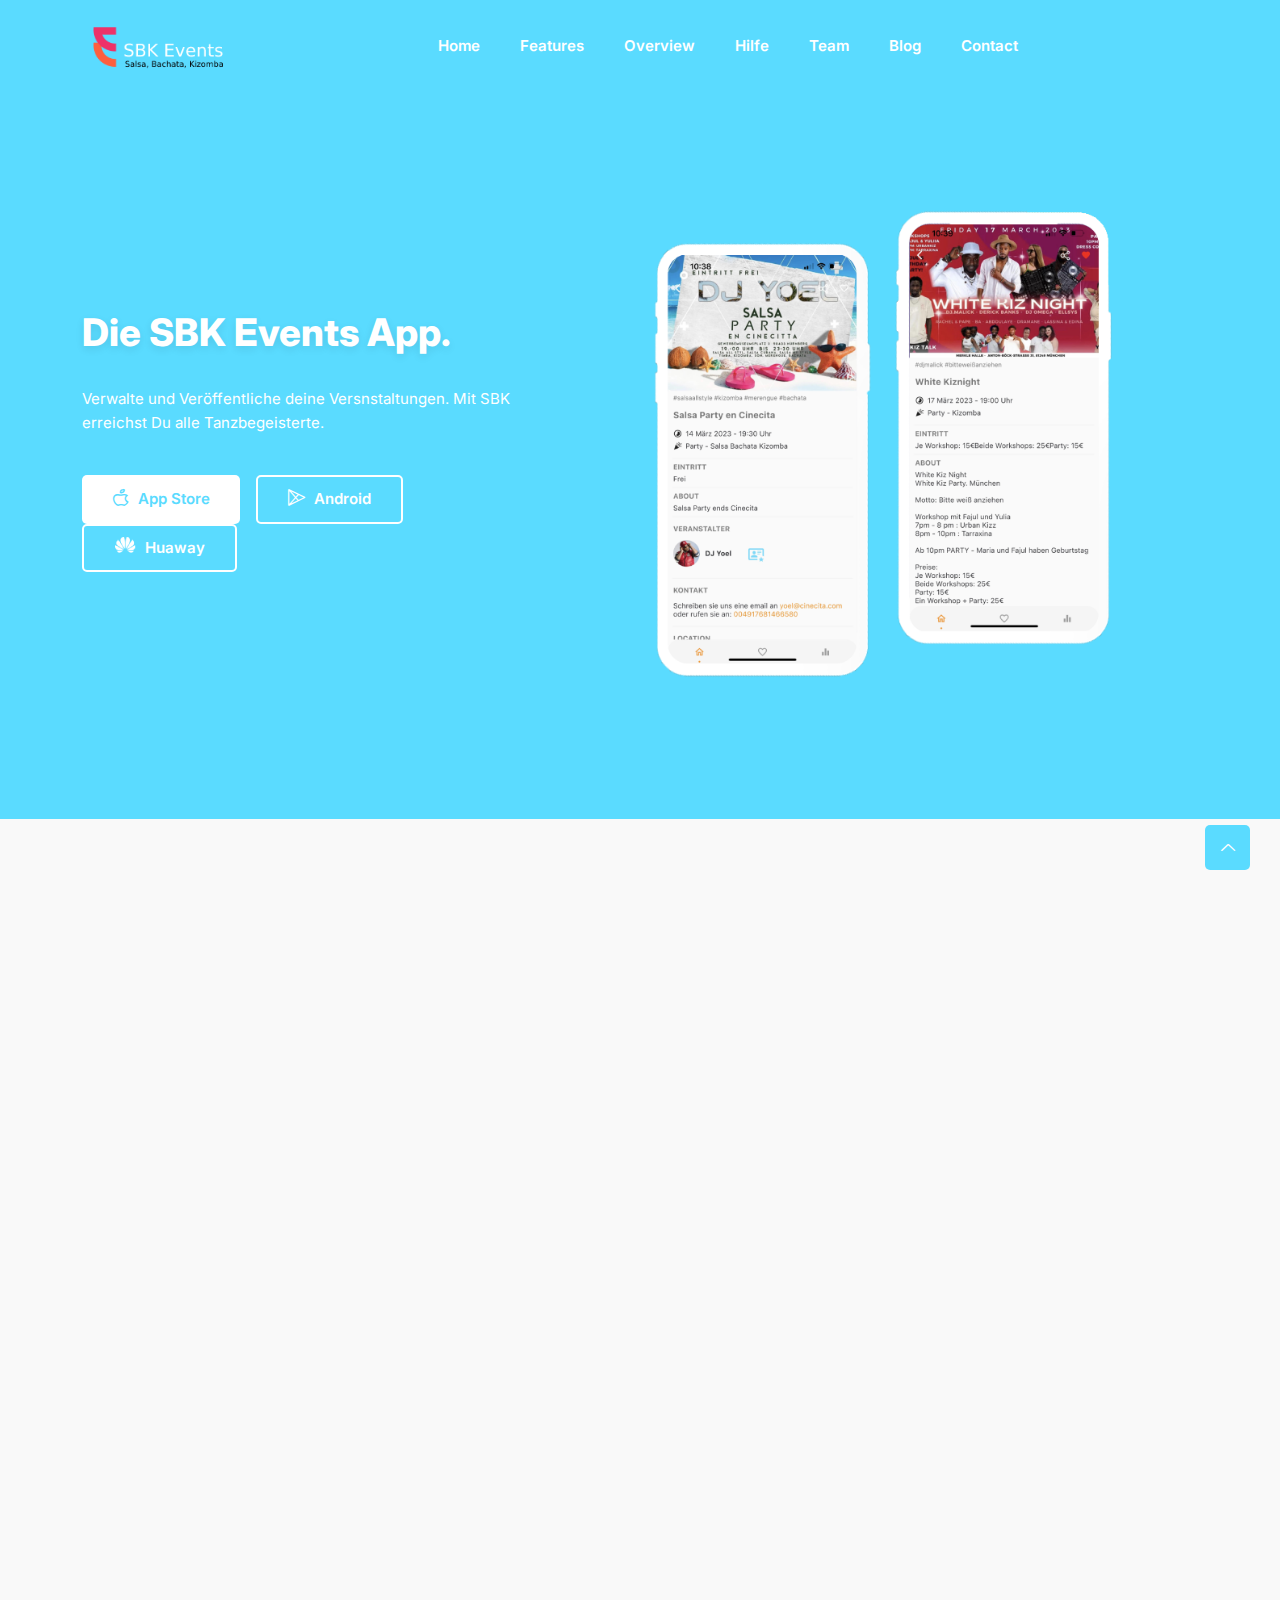
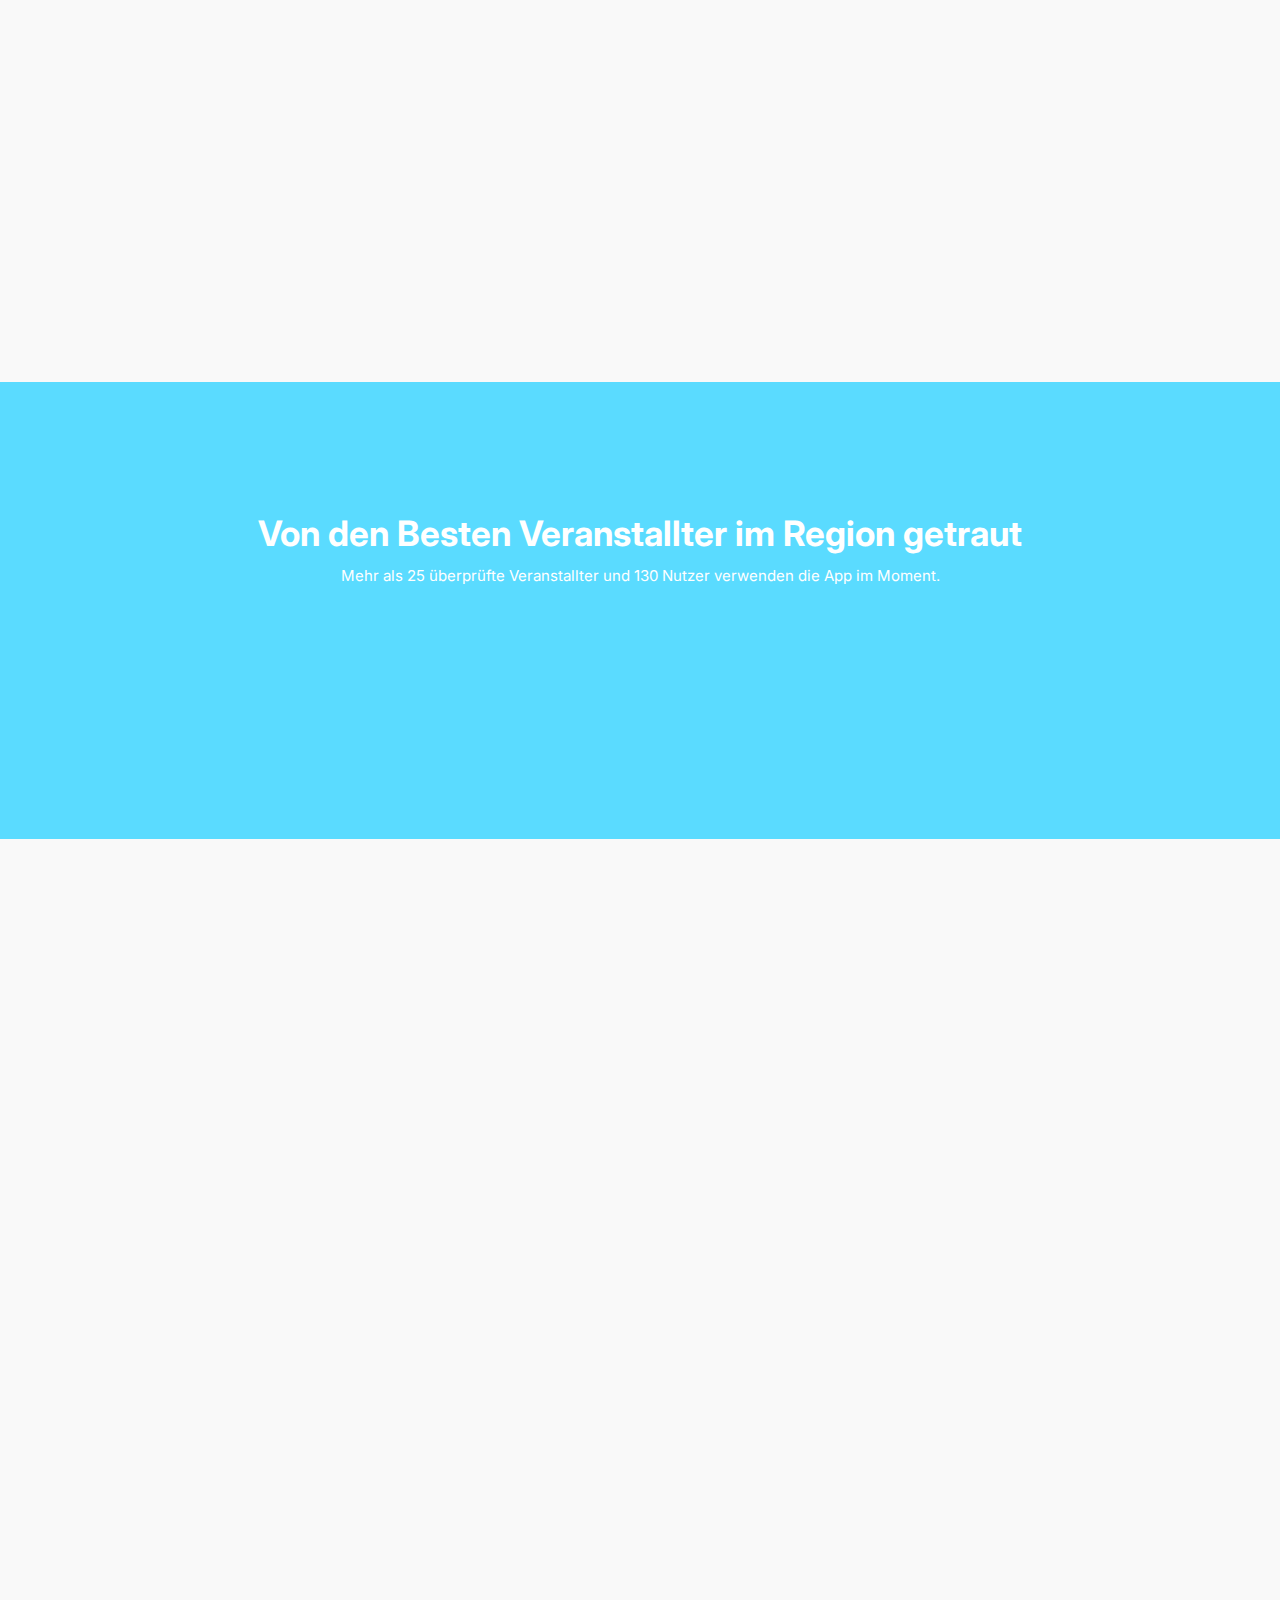
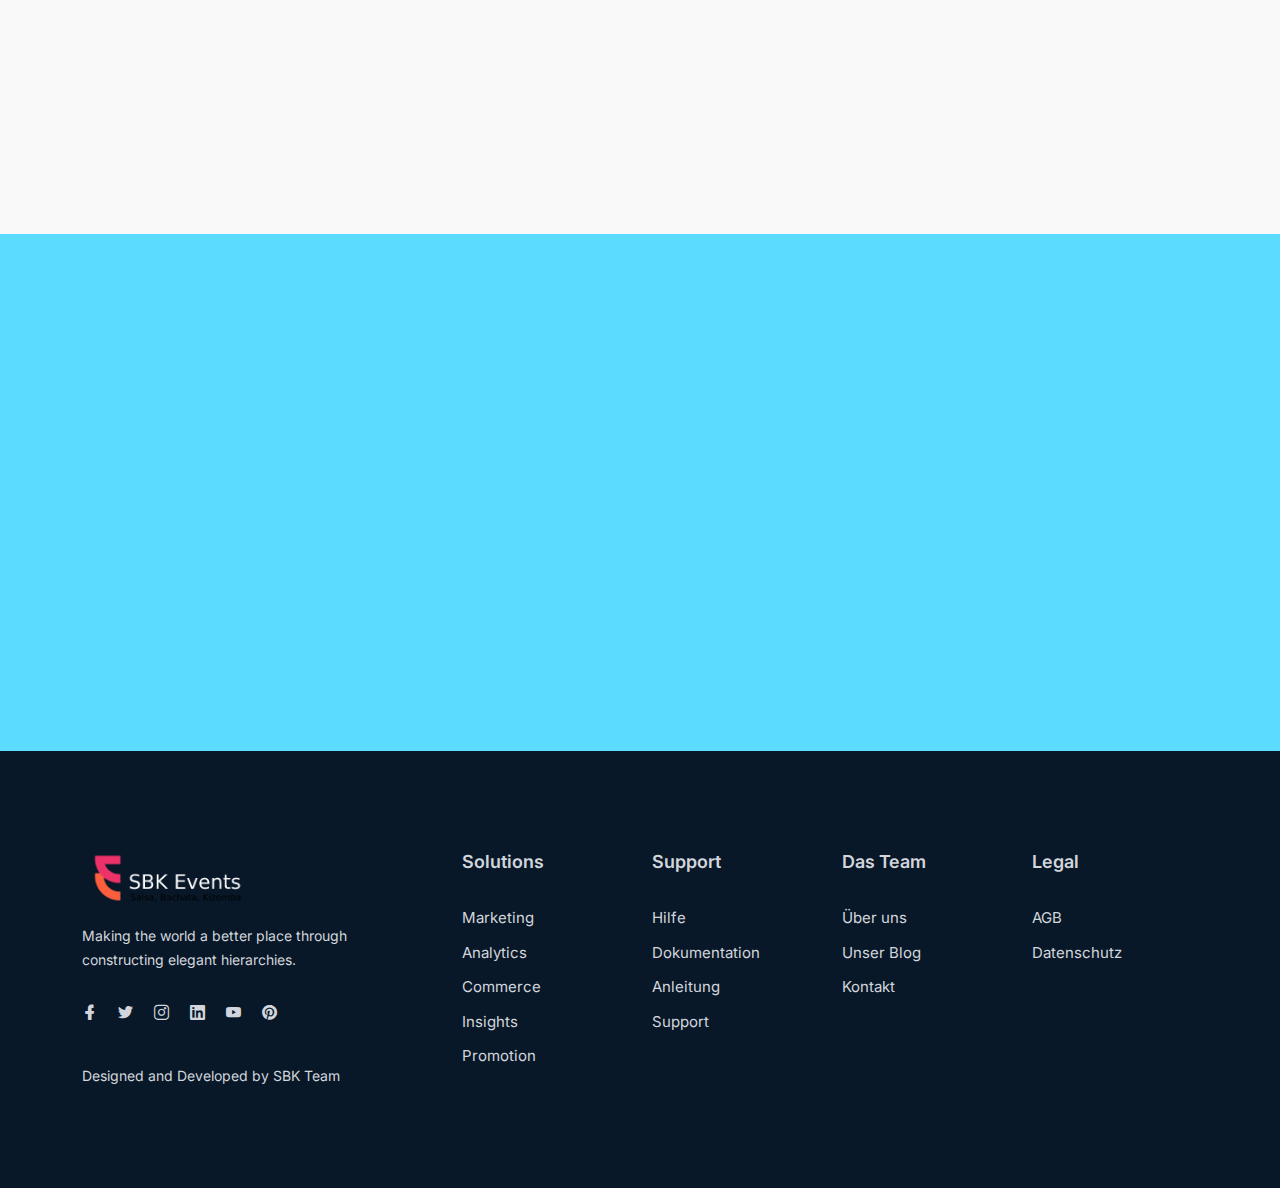
==== index.html @ 4ab1d0fb "icons and links" ====
<!DOCTYPE html>
<html class="no-js" lang="zxx">

<head>
    <meta charset="utf-8" />
    <meta http-equiv="x-ua-compatible" content="ie=edge" />
    <title>SBK - Salsa Bachata Kizomba Events Support Seite.</title>
    <meta name="description" content="" />
    <meta name="viewport" content="width=device-width, initial-scale=1" />
    <link rel="shortcut icon" type="image/x-icon" href="assets/images/favicon.svg" />

    <!-- ========================= CSS here ========================= -->
    <link rel="stylesheet" href="assets/css/bootstrap.min.css" />
    <link rel="stylesheet" href="assets/css/LineIcons.2.0.css" />
    <link rel="stylesheet" href="assets/css/animate.css" />
    <link rel="stylesheet" href="assets/css/tiny-slider.css" />
    <link rel="stylesheet" href="assets/css/glightbox.min.css" />
    <link rel="stylesheet" href="assets/css/main.css" />

</head>

<body>
    <!--[if lte IE 9]>
      <p class="browserupgrade">
        You are using an <strong>outdated</strong> browser. Please
        <a href="https://browsehappy.com/">upgrade your browser</a> to improve
        your experience and security.
      </p>
    <![endif]-->

    <!-- Preloader -->
    <div class="preloader">
        <div class="preloader-inner">
            <div class="preloader-icon">
                <span></span>
                <span></span>
            </div>
        </div>
    </div>
    <!-- /End Preloader -->

    <!-- Start Header Area -->
    <header class="header navbar-area">
        <div class="container">
            <div class="row align-items-center">
                <div class="col-lg-12">
                    <div class="nav-inner">
                        <!-- Start Navbar -->
                        <nav class="navbar navbar-expand-lg">
                            <a class="navbar-brand" href="index.html">
                                <img src="assets/images/logo/app_logo.png" alt="Logo">
                            </a>
                            <button class="navbar-toggler mobile-menu-btn" type="button" data-bs-toggle="collapse"
                                data-bs-target="#navbarSupportedContent" aria-controls="navbarSupportedContent"
                                aria-expanded="false" aria-label="Toggle navigation">
                                <span class="toggler-icon"></span>
                                <span class="toggler-icon"></span>
                                <span class="toggler-icon"></span>
                            </button>
                            <div class="collapse navbar-collapse sub-menu-bar" id="navbarSupportedContent">
                                <ul id="nav" class="navbar-nav ms-auto">
                                    <li class="nav-item">
                                        <a href="#home" class="page-scroll active"
                                            aria-label="Toggle navigation">Home</a>
                                    </li>
                                    <li class="nav-item">
                                        <a href="#features" class="page-scroll"
                                            aria-label="Toggle navigation">Features</a>
                                    </li>
                                    <li class="nav-item">
                                        <a href="javascript:void(0)" aria-label="Toggle navigation">Overview</a>
                                    </li>
                                    <li class="nav-item">
                                        <a href="#hilfe" class="page-scroll" aria-label="Toggle navigation">Hilfe</a>
                                    </li>
                                    <li class="nav-item">
                                        <a href="javascript:void(0)" aria-label="Toggle navigation">Team</a>
                                    </li>
                                    <li class="nav-item">
                                        <a class="dd-menu collapsed" href="javascript:void(0)" data-bs-toggle="collapse"
                                            data-bs-target="#submenu-1-4" aria-controls="navbarSupportedContent"
                                            aria-expanded="false" aria-label="Toggle navigation">Blog</a>
                                        <ul class="sub-menu collapse" id="submenu-1-4">
                                            <li class="nav-item"><a href="javascript:void(0)">Blog Grid Sidebar</a>
                                            </li>
                                            <li class="nav-item"><a href="javascript:void(0)">Blog Single</a></li>
                                            <li class="nav-item"><a href="javascript:void(0)">Blog Single
                                                    Sibebar</a></li>
                                        </ul>
                                    </li>
                                    <li class="nav-item">
                                        <a href="javascript:void(0)" aria-label="Toggle navigation">Contact</a>
                                    </li>
                                </ul>
                            </div> <!-- navbar collapse -->
                            <!-- <div class="button add-list-button">
                                <a href="javascript:void(0)" class="btn">Get it now</a>
                            </div> -->
                        </nav>
                        <!-- End Navbar -->
                    </div>
                </div>
            </div> <!-- row -->
        </div> <!-- container -->
    </header>
    <!-- End Header Area -->

    <!-- Start Hero Area -->
    <section id="home" class="hero-area">
        <div class="container">
            <div class="row align-items-center">
                <div class="col-lg-5 col-md-12 col-12">
                    <div class="hero-content">
                        <h1 class="wow fadeInLeft" data-wow-delay=".4s">Die SBK Events App.</h1>
                        <p class="wow fadeInLeft" data-wow-delay=".6s">Verwalte und Veröffentliche deine
                            Versnstaltungen. Mit SBK erreichst Du alle Tanzbegeisterte.</p>
                        <div class="button wow fadeInLeft" data-wow-delay=".8s">
                            <a href="https://apps.apple.com/de/app/salsa-bachata-kizomba-events/id6446211117"
                                class="btn"><i class="lni lni-apple"></i> App Store</a>
                            <a href="https://play.google.com/store/apps/details?id=com.ballaci.sbk&gl=DE"
                                class="btn btn-alt"><i class="lni lni-play-store"></i> Android</a>
                            <a href="https://appgallery.huawei.com/app/C107809811" class="btn btn-alt"><i
                                    class="lni lni-huaway"></i> Huaway</a>
                        </div>
                    </div>
                </div>
                <div class="col-lg-7 col-md-12 col-12">
                    <div class="hero-image wow fadeInRight" data-wow-delay=".4s">
                        <img src="assets/images/hero/phone.png" alt="#">
                    </div>
                </div>
            </div>
        </div>
    </section>
    <!-- End Hero Area -->

    <!-- Start Features Area -->
    <section id="features" class="features section">
        <div class="container">
            <div class="row">
                <div class="col-12">
                    <div class="section-title">
                        <h3 class="wow zoomIn" data-wow-delay=".2s">Features</h3>
                        <h2 class="wow fadeInUp" data-wow-delay=".4s">AWS Cloud Basiert, Schnell, Sicher, Transparent
                            mit
                            Nutzerdaten, Hoch Verfügbar, Benutzer-Freundlich.
                        </h2>
                        <p class="wow fadeInUp" data-wow-delay=".6s">Die App ist für iPhone, Android und Huaway designed
                            um alle SBK Tänzer zu erreichen.</p>
                    </div>
                </div>
            </div>
            <div class="row">
                <div class="col-lg-4 col-md-6 col-12">
                    <!-- Start Single Feature -->
                    <div class="single-feature wow fadeInUp" data-wow-delay=".2s">
                        <i class="lni lni-cloud-upload"></i>
                        <h3>Push Notifications</h3>
                        <p>Durch dieses Feature wird es möglich Erinnerungen und Push Nachrichten an euere Publikum
                            senden zu können (In Arbeit).</p>
                    </div>
                    <!-- End Single Feature -->
                </div>
                <div class="col-lg-4 col-md-6 col-12">
                    <!-- Start Single Feature -->
                    <div class="single-feature wow fadeInUp" data-wow-delay=".4s">
                        <i class="lni lni-lock"></i>
                        <h3>SSL Certificates</h3>
                        <p>Alle Daten sind durch SSL Certificates in-transit und at-rest gesichert.</p>
                        </br>
                    </div>
                    <!-- End Single Feature -->
                </div>
                <div class="col-lg-4 col-md-6 col-12">
                    <!-- Start Single Feature -->
                    <div class="single-feature wow fadeInUp" data-wow-delay=".6s">
                        <i class="lni lni-reload"></i>
                        <h3>Schnelle Updates</h3>
                        <p>Die Evente erreichen die Nutzer sofort nach dem Veröffentlichung.</p>
                        </br>
                    </div>
                    <!-- End Single Feature -->
                </div>
                <div class="col-lg-4 col-md-6 col-12">
                    <!-- Start Single Feature -->
                    <div class="single-feature wow fadeInUp" data-wow-delay=".2s">
                        <i class="lni lni-shield"></i>
                        <h3>Erweiterte Sicherheit</h3>
                        <p>Die Veranstalter werden persönlich vom Team überprüft und in den Fall unpassende inhalte
                            gepostet werden gib es die möglichkeit sie zu melden und direkt von der App zu löschen.</p>
                    </div>
                    <!-- End Single Feature -->
                </div>
                <div class="col-lg-4 col-md-6 col-12">
                    <!-- Start Single Feature -->
                    <div class="single-feature wow fadeInUp" data-wow-delay=".4s">
                        <i class="lni lni-cog"></i>
                        <h3>Einfach Evente Anzupassen</h3>
                        <p>Wenn eine Info nicht stimmt oder Sie etwas falsch eingetipt haben können Sie schell vom ihrem
                            Händy euere Events anpassen.</p>
                        </br>
                    </div>
                    <!-- End Single Feature -->
                </div>
                <div class="col-lg-4 col-md-6 col-12">
                    <!-- Start Single Feature -->
                    <div class="single-feature wow fadeInUp" data-wow-delay=".6s">
                        <i class="lni lni-layers"></i>
                        <h3>Database Backups</h3>
                        <p>Die Daten werden täglich abgesichert.</p>
                        </br>
                        </br>
                        </br>
                    </div>
                    <!-- End Single Feature -->
                </div>
            </div>
        </div>
    </section>
    <!-- End Features Area -->

    <!-- Start Achievement Area -->
    <section class="our-achievement section">
        <div class="container">
            <div class="row">
                <div class="col-lg-10 offset-lg-1 col-md-12 col-12">
                    <div class="title">
                        <h2>Von den Besten Veranstallter im Region getraut</h2>
                        <p>Mehr als 25 überprüfte Veranstallter und 130 Nutzer verwenden die App im Moment.</p>
                    </div>
                </div>
            </div>
            <div class="row">
                <div class="col-lg-8 offset-lg-2 col-md-12 col-12">
                    <div class="row">
                        <div class="col-lg-4 col-md-4 col-12">
                            <div class="single-achievement wow fadeInUp" data-wow-delay=".2s">
                                <h3 class="counter"><span id="secondo1" class="countup" cup-end="100">100</span>%</h3>
                                <p>Positive Bewertungen</p>
                            </div>
                        </div>
                        <div class="col-lg-4 col-md-4 col-12">
                            <div class="single-achievement wow fadeInUp" data-wow-delay=".4s">
                                <h3 class="counter"><span id="secondo2" class="countup" cup-end="130">130</span>+</h3>
                                <p>Zufriedene Users</p>
                            </div>
                        </div>
                        <div class="col-lg-4 col-md-4 col-12">
                            <div class="single-achievement wow fadeInUp" data-wow-delay=".6s">
                                <h3 class="counter"><span id="secondo3" class="countup" cup-end="40">40</span>+</h3>
                                <p>Events Monatlich</p>
                            </div>
                        </div>
                    </div>
                </div>
            </div>
        </div>
    </section>
    <!-- End Achievement Area -->

    <!-- Start hilfe Table Area -->
    <section id="hilfe" class="hilfe-table section">
        <div class="container">
            <div class="row">
                <div class="col-12">
                    <div class="section-title">
                        <h3 class="wow zoomIn" data-wow-delay=".2s">hilfe</h3>
                        <h2 class="wow fadeInUp" data-wow-delay=".4s">Wie Erstelle ich eine Event Schrit für Schrit</h2>
                        <p class="wow fadeInUp" data-wow-delay=".6s">Es ist sehr einfach und selbsterklärend ein Event
                            zu erstellen.</p>
                    </div>
                </div>
            </div>
            <div class="row">
                <div class="col-lg-3 col-md-6 col-12">
                    <!-- Single Table -->
                    <div class="single-table wow fadeInUp" data-wow-delay=".2s">
                        <!-- Table Head -->
                        <div class="table-head">
                            <h4 class="title">Die App für dein handy herunterladen.</h4>
                            <p>Eine von App Links oben in Home, aus dein Handybrowser clinken und installieren.</p>
                            <!-- <div class="price">
                                <h2 class="amount">$12<span class="duration">/mo</span></h2>
                            </div>
                            <div class="button">
                                <a href="javascript:void(0)" class="btn">Buy Hobby</a>
                            </div> -->
                        </div>
                        <!-- End Table Head -->
                        <!-- Start Table Content -->
                        <div class="table-content">
                            <h4 class="middle-title"><a href="assets/images/neuer_konto.png">Anmelden/Konto
                                    erstellen</a></h4>
                            <!-- Table List -->
                            <ul class="table-list">
                                <li><i class="lni lni-enter"></i> In menu Anmelden clicken.</li>
                                <li><i class="lni lni-checkmark-circle"></i> Konto Erstellen auswählen.</li>
                                <li><i class="lni lni-checkmark-circle"></i> Deine Daten eingeben.</li>
                                <li><i class="lni lni-checkmark-circle"></i> Auf Senden clicken.</li>
                                <li><i class="lni lni-checkmark-circle"></i> Email bestätigen.</li>
                            </ul>
                            <!-- End Table List -->
                        </div>
                        <!-- End Table Content -->
                    </div>
                    <!-- End Single Table-->
                </div>
                <div class="col-lg-3 col-md-6 col-12">
                    <!-- Single Table -->
                    <div class="single-table wow fadeInUp" data-wow-delay=".4s">
                        <!-- Table Head -->
                        <div class="table-head">
                            <h4 class="title">Standort Erstellen</h4>
                            <p>Einen Standort können Sie dann auswählen beim Event Erstellen.</p>
                            <br>
                            <br>
                            <!-- <div class="price">
                                <h2 class="amount">$24<span class="duration">/mo</span></h2>
                            </div>
                            <div class="button">
                                <a href="javascript:void(0)" class="btn">Buy Freelancer</a>
                            </div> -->
                        </div>
                        <!-- End Table Head -->
                        <!-- Start Table Content -->
                        <div class="table-content">
                            <h4 class="middle-title"><a href="assets/images/organizer_menu.png">In Organizers Menü</a>
                            </h4>
                            <!-- Table List -->
                            <ul class="table-list">
                                <li><i class="lni lni-plus"></i> Auf neuer Standort clicken.</li>
                                <li><i class="lni lni-checkmark-circle"></i> Die Plichtfelder eingeben.</li>
                                <li><i class="lni lni-checkmark-circle"></i> Ein Bild für den Standort auswählen aus
                                    ihre Bilder.</li>
                                <li><i class="lni lni-information"></i> Aufpassen! Die Stadt ist bei Standort Name nicht
                                    nötig.</li>
                                <li><i class="lni lni-checkmark-circle"></i> Beschreibung ist optional.</li>
                            </ul>
                            <!-- End Table List -->
                        </div>
                        <!-- End Table Content -->
                    </div>
                    <!-- End Single Table-->
                </div>
                <div class="col-lg-3 col-md-6 col-12">
                    <!-- Single Table -->
                    <div class="single-table wow fadeInUp" data-wow-delay=".6s">
                        <!-- Table Head -->
                        <div class="table-head">
                            <h4 class="title">Veranstalter Profil</h4>
                            <p>Sie können mehre Veranstalter Profile haben.</p>
                            <br>
                            <br>
                            <!-- <div class="price">
                                <h2 class="amount">$32<span class="duration">/mo</span></h2>
                            </div>
                            <div class="button">
                                <a href="javascript:void(0)" class="btn">Buy Startup</a>
                            </div> -->
                        </div>
                        <!-- End Table Head -->
                        <!-- Start Table Content -->
                        <div class="table-content">
                            <h4 class="middle-title"><a href="assets/images/neue_organizer.png">Profil erstellen</a>
                            </h4>
                            <!-- Table List -->
                            <ul class="table-list">
                                <li><i class="lni lni-plus"></i> Auf neue organizer clicken.</li>
                                <li><i class="lni lni-checkmark-circle"></i> Die Plichtfelder eingeben.</li>
                                <li><i class="lni lni-checkmark-circle"></i> Nickname ist was in Kontaktinfos angezeigh
                                    wird.</li>
                                <li><i class="lni lni-checkmark-circle"></i> Beschreibung ist optional.</li>
                            </ul>
                            <!-- End Table List -->
                        </div>
                        <!-- End Table Content -->
                    </div>
                    <!-- End Single Table-->
                </div>
                <div class="col-lg-3 col-md-6 col-12">
                    <!-- Single Table -->
                    <div class="single-table wow fadeInUp" data-wow-delay=".8s">
                        <!-- Table Head -->
                        <div class="table-head">
                            <h4 class="title">Events Erstellen</h4>
                            <p>Jetzt können Sie ihre Evente posten.</p>
                            <br>
                            <br>
                            <br>
                            <!-- <div class="price">
                                <h2 class="amount">$48<span class="duration">/mo</span></h2>
                            </div>
                            <div class="button">
                                <a href="javascript:void(0)" class="btn">Buy Enterprise</a>
                            </div> -->
                        </div>
                        <!-- End Table Head -->
                        <!-- Start Table Content -->
                        <div class="table-content">
                            <h4 class="middle-title"><a href="assets/images/neues_event.png">Neues Event</a></h4>
                            <!-- Table List -->
                            <ul class="table-list">
                                <li><i class="lni lni-plus"></i> Auf neues Event clicken.</li>
                                <li><i class="lni lni-camera"></i> Event Bild aus ihre Photo Bibliothek
                                    auswählen.</li>
                                <li><i class="lni lni-emoji-cool"></i> Formate wie jpg, png sind empfohlen</li>
                                <li><i class="lni lni-dollar"></i> Lassen sie das Eintritt Feld lehr wenn die
                                    Veranstaltung Kostenlos ist.</li>
                                <li><i class="lni lni-emoji-happy"></i> Drucken Sie senden zum Veröffentlichen.</li>
                            </ul>
                            <!-- End Table List -->
                        </div>
                        <!-- End Table Content -->
                    </div>
                    <!-- End Single Table-->
                </div>
            </div>
        </div>
    </section>
    <!--/ End hilfe Table Area -->

    <!-- Start Call To Action Area -->
    <section class="section call-action">
        <div class="container">
            <div class="row">
                <div class="col-lg-8 offset-lg-2 col-md-12 col-12">
                    <div class="cta-content">
                        <h2 class="wow fadeInUp" data-wow-delay=".2s">Das SBK Team wird Dich unterstützen <br>so schnell
                            und efektiv wie möglich.
                        </h2>
                        <p class="wow fadeInUp" data-wow-delay=".4s">Wir arbeiten dran eine bessere User-Experience
                            schaffen. Wenn Sie Fragen haben oder Unterstützung brauchen, dann kontaktieren.</p>
                        <div class="button wow fadeInUp" data-wow-delay=".6s">
                            <a href="mailto: sbk.events.de@gmail.com" class="btn">Kontaktieren</a>
                        </div>
                    </div>
                </div>
            </div>
        </div>
    </section>
    <!-- End Call To Action Area -->

    <!-- Start Footer Area -->
    <footer class="footer">
        <!-- Start Footer Top -->
        <div class="footer-top">
            <div class="container">
                <div class="row">
                    <div class="col-lg-4 col-md-4 col-12">
                        <!-- Single Widget -->
                        <div class="single-footer f-about">
                            <div class="logo">
                                <a href="index.html">
                                    <img src="assets/images/logo/app_logo.png" alt="#">
                                </a>
                            </div>
                            <p>Making the world a better place through constructing elegant hierarchies.</p>
                            <ul class="social">
                                <li><a href="javascript:void(0)"><i class="lni lni-facebook-filled"></i></a></li>
                                <li><a href="javascript:void(0)"><i class="lni lni-twitter-original"></i></a></li>
                                <li><a href="javascript:void(0)"><i class="lni lni-instagram"></i></a></li>
                                <li><a href="javascript:void(0)"><i class="lni lni-linkedin-original"></i></a></li>
                                <li><a href="javascript:void(0)"><i class="lni lni-youtube"></i></a></li>
                                <li><a href="javascript:void(0)"><i class="lni lni-pinterest"></i></a></li>
                            </ul>
                            <p class="copyright-text">Designed and Developed by <a href="#" rel="nofollow"
                                    target="_blank">SBK Team</a>
                            </p>
                        </div>
                        <!-- End Single Widget -->
                    </div>
                    <div class="col-lg-8 col-md-8 col-12">
                        <div class="row">
                            <div class="col-lg-3 col-md-6 col-12">
                                <!-- Single Widget -->
                                <div class="single-footer f-link">
                                    <h3>Solutions</h3>
                                    <ul>
                                        <li><a href="javascript:void(0)">Marketing</a></li>
                                        <li><a href="javascript:void(0)">Analytics</a></li>
                                        <li><a href="javascript:void(0)">Commerce</a></li>
                                        <li><a href="javascript:void(0)">Insights</a></li>
                                        <li><a href="javascript:void(0)">Promotion</a></li>
                                    </ul>
                                </div>
                                <!-- End Single Widget -->
                            </div>
                            <div class="col-lg-3 col-md-6 col-12">
                                <!-- Single Widget -->
                                <div class="single-footer f-link">
                                    <h3>Support</h3>
                                    <ul>
                                        <li><a href="javascript:void(0)">Hilfe</a></li>
                                        <li><a href="javascript:void(0)">Dokumentation</a></li>
                                        <li><a href="javascript:void(0)">Anleitung</a></li>
                                        <li><a href="javascript:void(0)">Support</a></li>
                                    </ul>
                                </div>
                                <!-- End Single Widget -->
                            </div>
                            <div class="col-lg-3 col-md-6 col-12">
                                <!-- Single Widget -->
                                <div class="single-footer f-link">
                                    <h3>Das Team</h3>
                                    <ul>
                                        <li><a href="javascript:void(0)">Über uns</a></li>
                                        <li><a href="javascript:void(0)">Unser Blog</a></li>
                                        <li><a href="javascript:void(0)">Kontakt</a></li>
                                    </ul>
                                </div>
                                <!-- End Single Widget -->
                            </div>
                            <div class="col-lg-3 col-md-6 col-12">
                                <!-- Single Widget -->
                                <div class="single-footer f-link">
                                    <h3>Legal</h3>
                                    <ul>
                                        <li><a href="javascript:void(0)">AGB</a></li>
                                        <li><a href="javascript:void(0)">Datenschutz</a></li>
                                    </ul>
                                </div>
                                <!-- End Single Widget -->
                            </div>
                        </div>
                    </div>
                </div>
            </div>
        </div>
        <!--/ End Footer Top -->
    </footer>
    <!--/ End Footer Area -->

    <!-- ========================= scroll-top ========================= -->
    <a href="#" class="scroll-top">
        <i class="lni lni-chevron-up"></i>
    </a>

    <!-- ========================= JS here ========================= -->
    <script src="assets/js/bootstrap.min.js"></script>
    <script src="assets/js/wow.min.js"></script>
    <script src="assets/js/tiny-slider.js"></script>
    <script src="assets/js/glightbox.min.js"></script>
    <script src="assets/js/count-up.min.js"></script>
    <script src="assets/js/main.js"></script>
    <script type="text/javascript">

        //====== counter up 
        var cu = new counterUp({
            start: 0,
            duration: 2000,
            intvalues: true,
            interval: 100,
            append: " ",
        });
        cu.start();
    </script>
</body>

</html>
---- assets/css/tiny-slider.css ----
.tns-outer{padding:0!important}.tns-outer [hidden]{display:none!important}.tns-outer [aria-controls],.tns-outer [data-action]{cursor:pointer}.tns-slider{-webkit-transition:all 0s;-moz-transition:all 0s;transition:all 0s}.tns-slider>.tns-item{-webkit-box-sizing:border-box;-moz-box-sizing:border-box;box-sizing:border-box}.tns-horizontal.tns-subpixel{white-space:nowrap}.tns-horizontal.tns-subpixel>.tns-item{display:inline-block;vertical-align:top;white-space:normal}.tns-horizontal.tns-no-subpixel:after{content:'';display:table;clear:both}.tns-horizontal.tns-no-subpixel>.tns-item{float:left}.tns-horizontal.tns-carousel.tns-no-subpixel>.tns-item{margin-right:-100%}.tns-no-calc{position:relative;left:0}.tns-gallery{position:relative;left:0;min-height:1px}.tns-gallery>.tns-item{position:absolute;left:-100%;-webkit-transition:transform 0s,opacity 0s;-moz-transition:transform 0s,opacity 0s;transition:transform 0s,opacity 0s}.tns-gallery>.tns-slide-active{position:relative;left:auto!important}.tns-gallery>.tns-moving{-webkit-transition:all .25s;-moz-transition:all .25s;transition:all .25s}.tns-autowidth{display:inline-block}.tns-lazy-img{-webkit-transition:opacity .6s;-moz-transition:opacity .6s;transition:opacity .6s;opacity:.6}.tns-lazy-img.tns-complete{opacity:1}.tns-ah{-webkit-transition:height 0s;-moz-transition:height 0s;transition:height 0s}.tns-ovh{overflow:hidden}.tns-visually-hidden{position:absolute;left:-10000em}.tns-transparent{opacity:0;visibility:hidden}.tns-fadeIn{opacity:1;filter:alpha(opacity=100);z-index:0}.tns-normal,.tns-fadeOut{opacity:0;filter:alpha(opacity=0);z-index:-1}.tns-vpfix{white-space:nowrap}.tns-vpfix>div,.tns-vpfix>li{display:inline-block}.tns-t-subp2{margin:0 auto;width:310px;position:relative;height:10px;overflow:hidden}.tns-t-ct{width:2333.3333333%;width:-webkit-calc(100% * 70/3);width:-moz-calc(100% * 70/3);width:calc(100% * 70/3);position:absolute;right:0}.tns-t-ct:after{content:'';display:table;clear:both}.tns-t-ct>div{width:1.4285714%;width:-webkit-calc(100%/70);width:-moz-calc(100%/70);width:calc(100%/70);height:10px;float:left}
---- assets/css/main.css ----
/*======================================
    Variables
========================================*/
/*======================================
    Normalize CSS
========================================*/
@import url("https://fonts.googleapis.com/css2?family=Inter:wght@100;200;300;400;500;600;700;800;900&display=swap");
html {
  scroll-behavior: smooth;
}

body {
  font-family: "Inter", sans-serif;
  font-weight: normal;
  font-style: normal;
  color: #888;
  overflow-x: hidden;
  font-size: 15px;
}

p {
  margin: 0;
  padding: 0;
  font-size: 15px;
  line-height: 24px;
}

* {
  margin: 0;
  padding: 0;
}

.navbar-toggler:focus,
a:focus,
input:focus,
textarea:focus,
button:focus,
.btn:focus,
.btn.focus,
.btn:not(:disabled):not(.disabled).active,
.btn:not(:disabled):not(.disabled):active {
  text-decoration: none;
  outline: none;
  outline: none !important;
  border-color: none !important;
  -webkit-box-shadow: none !important;
          box-shadow: none !important;
}

.form-check-input:checked {
  background-color: #5ADBFF;
  border-color: #5ADBFF;
}

select {
  -webkit-writing-mode: horizontal-tb !important;
  text-rendering: auto;
  color: #081828;
  letter-spacing: normal;
  word-spacing: normal;
  text-transform: none;
  text-indent: 0px;
  text-shadow: none;
  display: inline-block;
  text-align: start;
  -webkit-appearance: menulist;
     -moz-appearance: menulist;
          appearance: menulist;
  -webkit-box-sizing: border-box;
          box-sizing: border-box;
  -webkit-box-align: center;
      -ms-flex-align: center;
          align-items: center;
  white-space: pre;
  -webkit-rtl-ordering: logical;
  background-color: -internal-light-dark(white, #3b3b3b);
  cursor: default;
  margin: 0em;
  font: 400 14px;
  border-radius: 0px;
  border-width: 1px;
  border-style: solid;
  border-color: -internal-light-dark(#767676, #858585);
  -o-border-image: initial;
     border-image: initial;
}

span,
a {
  display: inline-block;
  text-decoration: none;
  transition: all 0.4s ease;
  -webkit-transition: all 0.4s ease;
  -moz-transition: all 0.4s ease;
}

audio,
canvas,
iframe,
img,
svg,
video {
  vertical-align: middle;
}

img {
  max-width: 100%;
}

h1,
h2,
h3,
h4,
h5,
h6 {
  font-weight: 600;
  margin: 0px;
  color: #081828;
}

h1 a,
h2 a,
h3 a,
h4 a,
h5 a,
h6 a {
  color: inherit;
}

h1 {
  font-size: 50px;
}

h2 {
  font-size: 40px;
}

h3 {
  font-size: 30px;
}

h4 {
  font-size: 25px;
}

h5 {
  font-size: 20px;
}

h6 {
  font-size: 16px;
}

ul,
ol {
  margin: 0px;
  padding: 0px;
  list-style-type: none;
}

.mt-5 {
  margin-top: 5px;
}

.mt-10 {
  margin-top: 10px;
}

.mt-15 {
  margin-top: 15px;
}

.mt-20 {
  margin-top: 20px;
}

.mt-25 {
  margin-top: 25px;
}

.mt-30 {
  margin-top: 30px;
}

.mt-35 {
  margin-top: 35px;
}

.mt-40 {
  margin-top: 40px;
}

.mt-45 {
  margin-top: 45px;
}

.mt-50 {
  margin-top: 50px;
}

.mt-55 {
  margin-top: 55px;
}

.mt-60 {
  margin-top: 60px;
}

.mt-65 {
  margin-top: 65px;
}

.mt-70 {
  margin-top: 70px;
}

.mt-75 {
  margin-top: 75px;
}

.mt-80 {
  margin-top: 80px;
}

.mt-85 {
  margin-top: 85px;
}

.mt-90 {
  margin-top: 90px;
}

.mt-95 {
  margin-top: 95px;
}

.mt-100 {
  margin-top: 100px;
}

.mt-105 {
  margin-top: 105px;
}

.mt-110 {
  margin-top: 110px;
}

.mt-115 {
  margin-top: 115px;
}

.mt-120 {
  margin-top: 120px;
}

.mt-125 {
  margin-top: 125px;
}

.mt-130 {
  margin-top: 130px;
}

.mt-135 {
  margin-top: 135px;
}

.mt-140 {
  margin-top: 140px;
}

.mt-145 {
  margin-top: 145px;
}

.mt-150 {
  margin-top: 150px;
}

.mt-155 {
  margin-top: 155px;
}

.mt-160 {
  margin-top: 160px;
}

.mt-165 {
  margin-top: 165px;
}

.mt-170 {
  margin-top: 170px;
}

.mt-175 {
  margin-top: 175px;
}

.mt-180 {
  margin-top: 180px;
}

.mt-185 {
  margin-top: 185px;
}

.mt-190 {
  margin-top: 190px;
}

.mt-195 {
  margin-top: 195px;
}

.mt-200 {
  margin-top: 200px;
}

.mt-205 {
  margin-top: 205px;
}

.mt-210 {
  margin-top: 210px;
}

.mt-215 {
  margin-top: 215px;
}

.mt-220 {
  margin-top: 220px;
}

.mt-225 {
  margin-top: 225px;
}

.mb-5 {
  margin-bottom: 5px;
}

.mb-10 {
  margin-bottom: 10px;
}

.mb-15 {
  margin-bottom: 15px;
}

.mb-20 {
  margin-bottom: 20px;
}

.mb-25 {
  margin-bottom: 25px;
}

.mb-30 {
  margin-bottom: 30px;
}

.mb-35 {
  margin-bottom: 35px;
}

.mb-40 {
  margin-bottom: 40px;
}

.mb-45 {
  margin-bottom: 45px;
}

.mb-50 {
  margin-bottom: 50px;
}

.mb-55 {
  margin-bottom: 55px;
}

.mb-60 {
  margin-bottom: 60px;
}

.mb-65 {
  margin-bottom: 65px;
}

.mb-70 {
  margin-bottom: 70px;
}

.mb-75 {
  margin-bottom: 75px;
}

.mb-80 {
  margin-bottom: 80px;
}

.mb-85 {
  margin-bottom: 85px;
}

.mb-90 {
  margin-bottom: 90px;
}

.mb-95 {
  margin-bottom: 95px;
}

.mb-100 {
  margin-bottom: 100px;
}

.mb-105 {
  margin-bottom: 105px;
}

.mb-110 {
  margin-bottom: 110px;
}

.mb-115 {
  margin-bottom: 115px;
}

.mb-120 {
  margin-bottom: 120px;
}

.mb-125 {
  margin-bottom: 125px;
}

.mb-130 {
  margin-bottom: 130px;
}

.mb-135 {
  margin-bottom: 135px;
}

.mb-140 {
  margin-bottom: 140px;
}

.mb-145 {
  margin-bottom: 145px;
}

.mb-150 {
  margin-bottom: 150px;
}

.mb-155 {
  margin-bottom: 155px;
}

.mb-160 {
  margin-bottom: 160px;
}

.mb-165 {
  margin-bottom: 165px;
}

.mb-170 {
  margin-bottom: 170px;
}

.mb-175 {
  margin-bottom: 175px;
}

.mb-180 {
  margin-bottom: 180px;
}

.mb-185 {
  margin-bottom: 185px;
}

.mb-190 {
  margin-bottom: 190px;
}

.mb-195 {
  margin-bottom: 195px;
}

.mb-200 {
  margin-bottom: 200px;
}

.mb-205 {
  margin-bottom: 205px;
}

.mb-210 {
  margin-bottom: 210px;
}

.mb-215 {
  margin-bottom: 215px;
}

.mb-220 {
  margin-bottom: 220px;
}

.mb-225 {
  margin-bottom: 225px;
}

.pt-5 {
  padding-top: 5px;
}

.pt-10 {
  padding-top: 10px;
}

.pt-15 {
  padding-top: 15px;
}

.pt-20 {
  padding-top: 20px;
}

.pt-25 {
  padding-top: 25px;
}

.pt-30 {
  padding-top: 30px;
}

.pt-35 {
  padding-top: 35px;
}

.pt-40 {
  padding-top: 40px;
}

.pt-45 {
  padding-top: 45px;
}

.pt-50 {
  padding-top: 50px;
}

.pt-55 {
  padding-top: 55px;
}

.pt-60 {
  padding-top: 60px;
}

.pt-65 {
  padding-top: 65px;
}

.pt-70 {
  padding-top: 70px;
}

.pt-75 {
  padding-top: 75px;
}

.pt-80 {
  padding-top: 80px;
}

.pt-85 {
  padding-top: 85px;
}

.pt-90 {
  padding-top: 90px;
}

.pt-95 {
  padding-top: 95px;
}

.pt-100 {
  padding-top: 100px;
}

.pt-105 {
  padding-top: 105px;
}

.pt-110 {
  padding-top: 110px;
}

.pt-115 {
  padding-top: 115px;
}

.pt-120 {
  padding-top: 120px;
}

.pt-125 {
  padding-top: 125px;
}

.pt-130 {
  padding-top: 130px;
}

.pt-135 {
  padding-top: 135px;
}

.pt-140 {
  padding-top: 140px;
}

.pt-145 {
  padding-top: 145px;
}

.pt-150 {
  padding-top: 150px;
}

.pt-155 {
  padding-top: 155px;
}

.pt-160 {
  padding-top: 160px;
}

.pt-165 {
  padding-top: 165px;
}

.pt-170 {
  padding-top: 170px;
}

.pt-175 {
  padding-top: 175px;
}

.pt-180 {
  padding-top: 180px;
}

.pt-185 {
  padding-top: 185px;
}

.pt-190 {
  padding-top: 190px;
}

.pt-195 {
  padding-top: 195px;
}

.pt-200 {
  padding-top: 200px;
}

.pt-205 {
  padding-top: 205px;
}

.pt-210 {
  padding-top: 210px;
}

.pt-215 {
  padding-top: 215px;
}

.pt-220 {
  padding-top: 220px;
}

.pt-225 {
  padding-top: 225px;
}

.pb-5 {
  padding-bottom: 5px;
}

.pb-10 {
  padding-bottom: 10px;
}

.pb-15 {
  padding-bottom: 15px;
}

.pb-20 {
  padding-bottom: 20px;
}

.pb-25 {
  padding-bottom: 25px;
}

.pb-30 {
  padding-bottom: 30px;
}

.pb-35 {
  padding-bottom: 35px;
}

.pb-40 {
  padding-bottom: 40px;
}

.pb-45 {
  padding-bottom: 45px;
}

.pb-50 {
  padding-bottom: 50px;
}

.pb-55 {
  padding-bottom: 55px;
}

.pb-60 {
  padding-bottom: 60px;
}

.pb-65 {
  padding-bottom: 65px;
}

.pb-70 {
  padding-bottom: 70px;
}

.pb-75 {
  padding-bottom: 75px;
}

.pb-80 {
  padding-bottom: 80px;
}

.pb-85 {
  padding-bottom: 85px;
}

.pb-90 {
  padding-bottom: 90px;
}

.pb-95 {
  padding-bottom: 95px;
}

.pb-100 {
  padding-bottom: 100px;
}

.pb-105 {
  padding-bottom: 105px;
}

.pb-110 {
  padding-bottom: 110px;
}

.pb-115 {
  padding-bottom: 115px;
}

.pb-120 {
  padding-bottom: 120px;
}

.pb-125 {
  padding-bottom: 125px;
}

.pb-130 {
  padding-bottom: 130px;
}

.pb-135 {
  padding-bottom: 135px;
}

.pb-140 {
  padding-bottom: 140px;
}

.pb-145 {
  padding-bottom: 145px;
}

.pb-150 {
  padding-bottom: 150px;
}

.pb-155 {
  padding-bottom: 155px;
}

.pb-160 {
  padding-bottom: 160px;
}

.pb-165 {
  padding-bottom: 165px;
}

.pb-170 {
  padding-bottom: 170px;
}

.pb-175 {
  padding-bottom: 175px;
}

.pb-180 {
  padding-bottom: 180px;
}

.pb-185 {
  padding-bottom: 185px;
}

.pb-190 {
  padding-bottom: 190px;
}

.pb-195 {
  padding-bottom: 195px;
}

.pb-200 {
  padding-bottom: 200px;
}

.pb-205 {
  padding-bottom: 205px;
}

.pb-210 {
  padding-bottom: 210px;
}

.pb-215 {
  padding-bottom: 215px;
}

.pb-220 {
  padding-bottom: 220px;
}

.pb-225 {
  padding-bottom: 225px;
}

.img-bg {
  background-position: center center;
  background-size: cover;
  background-repeat: no-repeat;
  width: 100%;
  height: 100%;
}

@media only screen and (min-width: 480px) and (max-width: 767px) {
  .container {
    width: 450px;
  }
}

/* Bread Crumbs */
.breadcrumbs {
  position: relative;
  padding-bottom: 100px;
  padding-top: 180px;
  z-index: 2;
  text-align: left;
  background-color: #5ADBFF;
}

@media only screen and (min-width: 768px) and (max-width: 991px) {
  .breadcrumbs {
    padding-bottom: 60px;
    padding-top: 120px;
  }
}

@media (max-width: 767px) {
  .breadcrumbs {
    padding-bottom: 60px;
    padding-top: 120px;
  }
}

.breadcrumbs .breadcrumbs-content {
  position: relative;
  text-align: center;
}

.breadcrumbs .breadcrumbs-content .page-title {
  font-size: 32px;
  color: #fff;
  font-weight: 700;
  position: relative;
  line-height: 50px;
}

@media only screen and (min-width: 768px) and (max-width: 991px) {
  .breadcrumbs .breadcrumbs-content .page-title {
    font-size: 28px;
    line-height: 42px;
  }
}

@media (max-width: 767px) {
  .breadcrumbs .breadcrumbs-content .page-title {
    font-size: 25px;
    line-height: 38px;
  }
}

.breadcrumbs .breadcrumbs-content .breadcrumb-nav {
  background: transparent;
  border-radius: 0;
  margin-bottom: 0;
  padding: 0;
  display: inline-block;
}

.breadcrumbs .breadcrumb-nav {
  text-align: center;
  margin-top: 15px;
}

@media only screen and (min-width: 768px) and (max-width: 991px) {
  .breadcrumbs .breadcrumb-nav {
    margin-top: 10px;
  }
}

@media (max-width: 767px) {
  .breadcrumbs .breadcrumb-nav {
    margin-top: 8px;
  }
}

.breadcrumbs .breadcrumb-nav li {
  display: inline-block;
  position: relative;
  padding-right: 15px;
  margin-right: 15px;
  text-transform: capitalize;
}

.breadcrumbs .breadcrumb-nav li:after {
  content: "\ea5c";
  font-family: lineIcons;
  font-size: 10px;
  position: absolute;
  top: 4px;
  right: -7px;
}

.breadcrumbs .breadcrumb-nav li:last-child {
  margin: 0;
  padding: 0;
}

.breadcrumbs .breadcrumb-nav li:last-child::after {
  display: none;
}

.breadcrumbs .breadcrumb-nav li,
.breadcrumbs .breadcrumb-nav li a {
  color: #fff;
  font-size: 14px;
  font-weight: 500;
}

.breadcrumbs .breadcrumb-nav li a {
  position: relative;
}

.breadcrumbs .breadcrumb-nav li a:hover {
  text-decoration: underline;
}

.section {
  padding-top: 100px;
  padding-bottom: 100px;
  position: relative;
}

@media only screen and (min-width: 768px) and (max-width: 991px) {
  .section {
    padding-top: 60px;
    padding-bottom: 60px;
  }
}

@media (max-width: 767px) {
  .section {
    padding-top: 50px;
    padding-bottom: 50px;
  }
}

/* Section Title */
.section-title {
  text-align: center;
  margin-bottom: 80px;
  padding: 0 300px;
  position: relative;
  z-index: 5;
}

.section-title h3 {
  font-size: 15px;
  font-weight: 600;
  display: block;
  margin-bottom: 8px;
  color: #5ADBFF;
  text-transform: uppercase;
}

.section-title h2 {
  font-size: 34px;
  margin-bottom: 25px;
  line-height: 42px;
  text-transform: capitalize;
  position: relative;
  font-weight: 800;
}

.section-title p {
  font-size: 15px;
}

@media only screen and (min-width: 992px) and (max-width: 1199px) {
  .section-title {
    padding: 0px 200px;
    margin-bottom: 70px;
  }
}

@media only screen and (min-width: 768px) and (max-width: 991px) {
  .section-title {
    padding: 0px 20px;
    margin-bottom: 70px;
  }
  .section-title h3 {
    font-size: 14px;
  }
  .section-title h2 {
    font-size: 24px;
    line-height: 32px;
    margin-bottom: 20px;
  }
  .section-title p {
    font-size: 14px;
  }
}

@media (max-width: 767px) {
  .section-title {
    padding: 0px 10px;
    margin-bottom: 60px;
  }
  .section-title h3 {
    font-size: 14px;
  }
  .section-title h2 {
    font-size: 20px;
    line-height: 30px;
    margin-bottom: 18px;
  }
  .section-title p {
    font-size: 14px;
  }
}

.section-title.align-right {
  padding: 0;
  padding-left: 600px;
}

.section-title.align-right h2:before {
  display: none;
}

.section-title.align-right h2:after {
  position: absolute;
  right: 0;
  bottom: -1px;
  height: 2px;
  width: 50px;
  background: #5ADBFF;
  content: "";
}

.section-title.align-left {
  padding: 0;
  padding-right: 600px;
}

.section-title.align-left h2:before {
  left: 0;
  margin-left: 0;
}

/* One Click Scrool Top Button*/
.scroll-top {
  width: 45px;
  height: 45px;
  line-height: 45px;
  background: #5ADBFF;
  display: -webkit-box;
  display: -ms-flexbox;
  display: flex;
  -webkit-box-pack: center;
      -ms-flex-pack: center;
          justify-content: center;
  -webkit-box-align: center;
      -ms-flex-align: center;
          align-items: center;
  font-size: 14px;
  color: #fff !important;
  position: fixed;
  bottom: 30px;
  right: 30px;
  z-index: 9;
  cursor: pointer;
  -webkit-transition: all .3s ease-out 0s;
  transition: all .3s ease-out 0s;
  border-radius: 5px;
}

.scroll-top:hover {
  -webkit-box-shadow: 0 1rem 3rem rgba(35, 38, 45, 0.15) !important;
  box-shadow: 0 1rem 3rem rgba(35, 38, 45, 0.15) !important;
  -webkit-transform: translate3d(0, -5px, 0);
  transform: translate3d(0, -5px, 0);
  background-color: #081828;
}

/* Overlay */
.overlay {
  position: relative;
  z-index: 1;
}

.overlay::before {
  position: absolute;
  top: 0;
  left: 0;
  width: 100%;
  height: 100%;
  opacity: 0.4;
  background: #081828;
  content: "";
  -webkit-transition: all 0.4s ease;
  transition: all 0.4s ease;
  z-index: -1;
}

/* Pagination CSS */
.pagination {
  text-align: left;
  margin: 40px 0 0 0;
  display: block;
}

.pagination.center {
  text-align: center;
}

.pagination.right {
  text-align: right;
}

.pagination.left {
  text-align: left;
}

.pagination .pagination-list {
  display: inline-block;
  overflow: hidden;
}

.pagination .pagination-list li {
  margin-right: 5px;
  display: inline-block;
  margin-top: 10px;
}

.pagination .pagination-list li:last-child {
  margin-right: 0px;
}

.pagination .pagination-list li a {
  background: #fff;
  color: #081828;
  font-weight: 400;
  font-size: 14px;
  border-radius: 5px;
  padding: 8px 20px;
  text-align: center;
  border: 1px solid #eee;
}

.pagination .pagination-list li.active a,
.pagination .pagination-list li:hover a {
  background: #5ADBFF;
  color: #fff;
  border-color: transparent;
}

.pagination .pagination-list li a i {
  font-size: 13px;
}

.blog-grids.pagination {
  margin-top: 50px;
  text-align: center;
}

.button .btn {
  display: inline-block;
  text-transform: capitalize;
  font-size: 15px;
  font-weight: 600;
  padding: 13px 30px;
  background-color: #5ADBFF;
  color: #fff;
  border: none;
  -webkit-transition: 0.2s;
  transition: 0.2s;
  border-radius: 5px;
  position: relative;
  z-index: 1;
  margin-right: 7px;
  overflow: hidden;
}

@media only screen and (min-width: 768px) and (max-width: 991px) {
  .button .btn {
    padding: 12px 25px;
    font-size: 14px;
    font-weight: 500;
  }
}

@media (max-width: 767px) {
  .button .btn {
    padding: 12px 25px;
    font-size: 14px;
    font-weight: 500;
  }
}

.button .btn i {
  display: inline-block;
  margin-right: 5px;
}

.button .btn:last-child {
  margin: 0;
}

.button .btn:hover {
  color: #fff;
  background-color: #081828;
  -webkit-box-shadow: 0px 4px 4px #0000000f;
          box-shadow: 0px 4px 4px #0000000f;
}

.button .btn-alt {
  color: #fff !important;
  background: transparent !important;
  border: 2px solid #fff;
  padding: 11px 30px;
}

@media only screen and (min-width: 768px) and (max-width: 991px) {
  .button .btn-alt {
    padding: 10px 30px;
  }
}

@media (max-width: 767px) {
  .button .btn-alt {
    padding: 10px 30px;
  }
}

.button .btn-alt:hover {
  background-color: #fff !important;
  color: #5ADBFF !important;
}

.align-left {
  text-align: left;
}

.align-right {
  text-align: right;
}

.align-center {
  text-align: center;
}

/* Preloader */
.preloader {
  position: fixed;
  top: 0;
  left: 0;
  z-index: 999999999;
  width: 100%;
  height: 100%;
  background-color: #fff;
  overflow: hidden;
}

.preloader-inner {
  position: absolute;
  top: 50%;
  left: 50%;
  -webkit-transform: translate(-50%, -50%);
  transform: translate(-50%, -50%);
}

.preloader-icon {
  width: 100px;
  height: 100px;
  display: inline-block;
  padding: 0px;
}

.preloader-icon span {
  position: absolute;
  display: inline-block;
  width: 100px;
  height: 100px;
  border-radius: 100%;
  background: #5ADBFF;
  -webkit-animation: preloader-fx 1.6s linear infinite;
  animation: preloader-fx 1.6s linear infinite;
}

.preloader-icon span:last-child {
  animation-delay: -0.8s;
  -webkit-animation-delay: -0.8s;
}

@keyframes preloader-fx {
  0% {
    -webkit-transform: scale(0, 0);
            transform: scale(0, 0);
    opacity: 0.5;
  }
  100% {
    -webkit-transform: scale(1, 1);
            transform: scale(1, 1);
    opacity: 0;
  }
}

@-webkit-keyframes preloader-fx {
  0% {
    -webkit-transform: scale(0, 0);
    opacity: 0.5;
  }
  100% {
    -webkit-transform: scale(1, 1);
    opacity: 0;
  }
}

/*======================================
	Start Header CSS
========================================*/
.header {
  width: 100%;
  background: transparent;
  position: absolute;
  width: 100%;
  left: 0;
  top: 0;
}

@media only screen and (min-width: 768px) and (max-width: 991px) {
  .header {
    padding: 18px 0 !important;
  }
  .header .mobile-menu-btn .toggler-icon {
    background-color: #fff;
  }
  .header .button {
    margin: 0 !important;
  }
  .header .navbar-collapse {
    position: absolute;
    top: 67px !important;
    left: 0;
    width: 100%;
    background-color: #fff;
    z-index: 9;
    -webkit-box-shadow: 0px 15px 20px 0px rgba(0, 0, 0, 0.1);
            box-shadow: 0px 15px 20px 0px rgba(0, 0, 0, 0.1);
    padding: 10px 20px;
    max-height: 350px;
    overflow-y: scroll;
    border-top: 1px solid #eee;
    border-radius: 6px;
  }
  .header .navbar .navbar-nav .nav-item a:hover {
    color: #5ADBFF !important;
  }
  .header .navbar .navbar-nav .nav-item a.active {
    color: #5ADBFF !important;
  }
  .header .navbar-nav .nav-item {
    margin: 0;
  }
  .header .navbar-nav .nav-item:hover a {
    color: #5ADBFF;
  }
  .header .navbar-nav .nav-item a {
    padding: 12px 16px !important;
  }
  .header .navbar-nav .nav-item a::before {
    display: none;
  }
  .header .navbar-nav .nav-item .sub-menu {
    position: static;
    width: 100%;
    opacity: 1;
    visibility: visible;
    -webkit-box-shadow: none;
            box-shadow: none;
    padding: 0;
    border: none;
    margin-left: 15px;
    margin-right: 15px;
  }
  .header .navbar-nav .nav-item .sub-menu .nav-item a {
    padding: 12px 12px;
  }
  .header .navbar-nav .nav-item .sub-menu .nav-item a:hover {
    color: #5ADBFF !important;
  }
  .header .navbar-nav .nav-item a {
    color: #051441;
    display: -webkit-box;
    display: -ms-flexbox;
    display: flex;
    -webkit-box-pack: justify;
        -ms-flex-pack: justify;
            justify-content: space-between;
    padding: 10px 0;
  }
  .header .navbar-nav .nav-item a::after {
    opacity: 1;
    visibility: visible;
  }
  .header .navbar-nav .nav-item .sub-menu li.active {
    background: #fff !important;
    color: #5ADBFF !important;
  }
  .header .navbar-nav .nav-item .sub-menu .nav-item {
    margin: 0 !important;
  }
  .header .navbar-nav .nav-item .sub-menu .nav-item a {
    padding: 10px 12px !important;
  }
  .header .navbar-nav .nav-item .sub-menu li:hover {
    background: #fff !important;
    color: #5ADBFF !important;
  }
  .header .navbar-nav .nav-item a {
    font-size: 14px;
  }
  .header .navbar-nav .nav-item a:hover {
    color: #5ADBFF;
  }
}

@media (max-width: 767px) {
  .header {
    padding: 18px 0 !important;
  }
  .header .mobile-menu-btn .toggler-icon {
    background-color: #fff;
  }
  .header .navbar-collapse {
    position: absolute;
    top: 58px !important;
    left: 0;
    width: 100%;
    background-color: #fff;
    z-index: 9;
    -webkit-box-shadow: 0px 15px 20px 0px rgba(0, 0, 0, 0.1);
            box-shadow: 0px 15px 20px 0px rgba(0, 0, 0, 0.1);
    padding: 10px 20px;
    max-height: 350px;
    overflow-y: scroll;
    border-top: 1px solid #eee;
    border-radius: 6px;
  }
  .header .navbar .navbar-nav .nav-item a:hover {
    color: #5ADBFF !important;
  }
  .header .navbar .navbar-nav .nav-item a.active {
    color: #5ADBFF !important;
  }
  .header .navbar-nav .nav-item {
    margin: 0;
  }
  .header .navbar-nav .nav-item:hover a {
    color: #5ADBFF;
  }
  .header .navbar-nav .nav-item a {
    padding: 12px 16px !important;
  }
  .header .navbar-nav .nav-item a::before {
    display: none;
  }
  .header .navbar-nav .nav-item .sub-menu {
    position: static;
    width: 100%;
    opacity: 1;
    visibility: visible;
    -webkit-box-shadow: none;
            box-shadow: none;
    padding: 0;
    border: none;
    margin-left: 15px;
    margin-right: 15px;
  }
  .header .navbar-nav .nav-item .sub-menu .nav-item a {
    padding: 12px 12px;
  }
  .header .navbar-nav .nav-item .sub-menu .nav-item a:hover {
    color: #5ADBFF !important;
  }
  .header .navbar-nav .nav-item a {
    color: #051441;
    display: -webkit-box;
    display: -ms-flexbox;
    display: flex;
    -webkit-box-pack: justify;
        -ms-flex-pack: justify;
            justify-content: space-between;
    padding: 10px 0;
  }
  .header .navbar-nav .nav-item a::after {
    opacity: 1;
    visibility: visible;
  }
  .header .navbar-nav .nav-item .sub-menu li.active {
    background: #fff !important;
    color: #5ADBFF !important;
  }
  .header .navbar-nav .nav-item .sub-menu .nav-item {
    margin: 0 !important;
  }
  .header .navbar-nav .nav-item .sub-menu .nav-item a {
    padding: 10px 12px !important;
  }
  .header .navbar-nav .nav-item .sub-menu li:hover {
    background: #fff !important;
    color: #5ADBFF !important;
  }
  .header .navbar-nav .nav-item a {
    font-size: 14px;
  }
  .header .navbar-nav .nav-item a:hover {
    color: #5ADBFF;
  }
}

@media (max-width: 767px) {
  .header .button {
    display: none;
  }
}

.header .button .btn {
  background-color: transparent;
  border: 2px solid #fff;
  color: #fff;
  padding: 12px 30px;
}

.header .button .btn:hover {
  background-color: #fff;
  color: #5ADBFF;
}

.header .navbar-brand img {
  width: 160px;
}

@media only screen and (min-width: 768px) and (max-width: 991px) {
  .header .navbar-brand img {
    width: 170px;
  }
}

@media (max-width: 767px) {
  .header .navbar-brand img {
    width: 160px;
  }
}

.header.sticky .navbar-brand .white-logo {
  opacity: 0;
  visibility: hidden;
}

.header.sticky .navbar-brand .dark-logo {
  opacity: 1;
  visibility: visible;
}

.header.sticky .button .btn {
  background-color: #5ADBFF;
  color: #fff;
  border-color: transparent;
}

.header.sticky .button .btn:hover {
  background-color: #081828;
  color: #fff;
}

.sticky {
  position: fixed;
  z-index: 99;
  background-color: #fff;
  -webkit-box-shadow: 0px 20px 50px 0px rgba(0, 0, 0, 0.05);
          box-shadow: 0px 20px 50px 0px rgba(0, 0, 0, 0.05);
  -webkit-transition: all 0.3s ease-out 0s;
  transition: all 0.3s ease-out 0s;
  top: 0;
}

.navbar-expand-lg .navbar-nav {
  margin: 0;
  margin-left: auto !important;
  margin-right: auto !important;
}

.header .navbar .navbar-nav .nav-item a.active {
  color: #fff;
}

.sticky .navbar .navbar-nav .nav-item a.active {
  color: #5ADBFF;
}

.sticky .navbar .navbar-nav .nav-item a {
  color: #081828;
}

.header .navbar .navbar-nav .nav-item .sub-menu a.active {
  color: #fff;
}

.sticky .navbar .navbar-nav .nav-item .sub-menu a.active {
  color: #fff;
}

.sticky .navbar .mobile-menu-btn .toggler-icon {
  background: #333;
}

/*===== NAVBAR =====*/
.navbar-area {
  width: 100%;
  z-index: 99;
  -webkit-transition: all 0.3s ease-out 0s;
  transition: all 0.3s ease-out 0s;
  padding: 0;
}

.navbar-area.sticky {
  position: fixed;
  z-index: 99;
  background: #5ADBFF;
  -webkit-box-shadow: 0px 20px 50px 0px rgba(0, 0, 0, 0.05);
          box-shadow: 0px 20px 50px 0px rgba(0, 0, 0, 0.05);
  -webkit-transition: all 0.3s ease-out 0s;
  transition: all 0.3s ease-out 0s;
  background: #fff;
  padding: 0px 0;
}

.navbar {
  padding: 0;
  position: relative;
  -webkit-transition: all 0.3s ease-out 0s;
  transition: all 0.3s ease-out 0s;
}

.navbar-brand {
  padding-left: 0;
  border-radius: 0;
}

.mobile-menu-btn {
  padding: 0px;
}

.mobile-menu-btn:focus {
  text-decoration: none;
  outline: none;
  -webkit-box-shadow: none;
          box-shadow: none;
}

.mobile-menu-btn .toggler-icon {
  width: 30px;
  height: 2px;
  background-color: #222;
  display: block;
  margin: 5px 0;
  position: relative;
  -webkit-transition: all 0.3s ease-out 0s;
  transition: all 0.3s ease-out 0s;
}

.mobile-menu-btn.active .toggler-icon:nth-of-type(1) {
  -webkit-transform: rotate(45deg);
          transform: rotate(45deg);
  top: 7px;
}

.mobile-menu-btn.active .toggler-icon:nth-of-type(2) {
  opacity: 0;
}

.mobile-menu-btn.active .toggler-icon:nth-of-type(3) {
  -webkit-transform: rotate(135deg);
          transform: rotate(135deg);
  top: -7px;
}

.navbar-nav .nav-item {
  z-index: 1;
  position: relative;
  margin-right: 40px;
}

.navbar-nav .nav-item:last-child {
  margin-right: 0 !important;
}

.navbar-nav .nav-item:hover a {
  color: #fff;
}

.sticky .navbar-nav .nav-item:hover a {
  color: #5ADBFF;
}

.navbar-nav .nav-item a {
  font-size: 15px;
  color: #fff;
  -webkit-transition: all 0.3s ease-out 0s;
  transition: all 0.3s ease-out 0s;
  position: relative;
  padding: 35px 0;
  display: -webkit-inline-box;
  display: -ms-inline-flexbox;
  display: inline-flex;
  -webkit-box-align: center;
      -ms-flex-align: center;
          align-items: center;
  font-weight: 600;
  transition: all 0.3s ease-out 0s;
  position: relative;
  text-transform: capitalize;
}

.navbar-nav .nav-item a::after {
  opacity: 0;
  visibility: hidden;
}

.navbar-nav .nav-item:hover a:before {
  width: 100%;
}

.navbar-nav .nav-item a.active {
  color: #fff;
}

.navbar-nav .nav-item a.dd-menu::after {
  content: "\ea58";
  font: normal normal normal 1em/1 "LineIcons";
  position: absolute;
  right: 17px;
  font-size: 10px;
  top: 50%;
  margin-left: 5px;
  margin-top: 0px;
  -webkit-transition: all 0.3s ease-out 0s;
  transition: all 0.3s ease-out 0s;
  height: 10px;
}

@media only screen and (min-width: 992px) and (max-width: 1199px) {
  .navbar-nav .nav-item a.dd-menu::after {
    right: 13px;
  }
}

@media only screen and (min-width: 768px) and (max-width: 991px), (max-width: 767px) {
  .navbar-nav .nav-item a.dd-menu::after {
    top: 18px;
    right: 0;
    -webkit-transform: rotate(180deg);
            transform: rotate(180deg);
  }
}

@media only screen and (min-width: 768px) and (max-width: 991px), (max-width: 767px) {
  .navbar-nav .nav-item a.collapsed::after {
    -webkit-transform: rotate(0deg);
            transform: rotate(0deg);
  }
}

.navbar-nav .nav-item:hover > .sub-menu {
  top: 100%;
  opacity: 1;
  visibility: visible;
}

.navbar-nav .nav-item:hover > .sub-menu .sub-menu {
  left: 100%;
  top: 0;
}

.navbar-nav .nav-item .sub-menu {
  padding: 30px;
  min-width: 240px;
  background: #fff;
  -webkit-box-shadow: 0px 5px 20px #0000001a;
          box-shadow: 0px 5px 20px #0000001a;
  position: absolute;
  top: 110% !important;
  left: 0;
  opacity: 0;
  visibility: hidden;
  -webkit-transition: all 0.3s ease-out 0s;
  transition: all 0.3s ease-out 0s;
  border-radius: 0 0 4px 4px;
  border-radius: 5px;
}

.navbar-nav .nav-item:hover .sub-menu {
  top: 100% !important;
}

.navbar-nav .nav-item .sub-menu .nav-item {
  width: 100%;
  margin-bottom: 15px;
}

.navbar-nav .nav-item .sub-menu .nav-item:last-child {
  margin: 0;
}

.navbar-nav .nav-item .sub-menu .nav-item a {
  padding: 0;
  color: #888;
  display: block;
  width: 100%;
  font-size: 14px;
  font-weight: 500;
  text-transform: capitalize;
  position: relative;
  z-index: 1;
  border-radius: 4px;
  overflow: hidden;
  -webkit-transition: all 0.1s ease;
  transition: all 0.1s ease;
}

.navbar-nav .nav-item .sub-menu .nav-item a:hover {
  color: #5ADBFF;
}

.navbar-nav .nav-item .sub-menu.left-menu {
  left: -100%;
}

.navbar-nav .nav-item .sub-menu.collapse:not(.show) {
  display: block;
}

@media only screen and (min-width: 768px) and (max-width: 991px), (max-width: 767px) {
  .navbar-nav .nav-item .sub-menu.collapse:not(.show) {
    display: none;
  }
}

.navbar-nav .nav-item .sub-menu > li {
  display: block;
  margin-left: 0;
}

.navbar-nav .nav-item .sub-menu > li:last-child {
  border: none;
}

.navbar-nav .nav-item .sub-menu > li.active > a {
  color: #5ADBFF !important;
}

.navbar-nav .nav-item .sub-menu > li > a {
  font-weight: 400;
  display: block;
  padding: 12px 15px;
  font-size: 14px;
  color: #222;
  font-weight: 400;
}

.navbar-nav .nav-item .sub-menu > li:first-child a {
  border: none;
}

.add-list-button {
  display: inline-block;
  margin-left: 10px;
}

.add-list-button .btn i {
  font-size: 14px;
  display: inline-block;
  margin-right: 5px;
}

/*======================================
     End Header CSS
  ========================================*/
/*======================================
    Hero Area CSS
========================================*/
.hero-area {
  position: relative;
  padding: 180px 0 120px 0;
  background: #5ADBFF;
}

@media only screen and (min-width: 768px) and (max-width: 991px) {
  .hero-area {
    padding: 150px 0 60px 0;
  }
}

@media (max-width: 767px) {
  .hero-area {
    padding: 120px 0 50px 0;
  }
}

.hero-area .hero-image img {
  width: 100%;
}

@media only screen and (min-width: 768px) and (max-width: 991px) {
  .hero-area .hero-image {
    margin-top: 40px;
  }
}

@media (max-width: 767px) {
  .hero-area .hero-image {
    margin-top: 40px;
  }
}

.hero-area .hero-content {
  border-radius: 0;
  position: relative;
  z-index: 1;
  text-align: left;
}

.hero-area .hero-content h1 {
  font-size: 38px;
  font-weight: 800;
  line-height: 50px;
  color: #fff;
  text-shadow: 0px 3px 8px #00000017;
  text-transform: capitalize;
}

.hero-area .hero-content h1 span {
  display: block;
}

.hero-area .hero-content p {
  margin-top: 30px;
  font-size: 15px;
  color: #fff;
}

.hero-area .hero-content .button {
  margin-top: 40px;
}

.hero-area .hero-content .button .btn {
  background-color: #fff;
  color: #5ADBFF;
  margin-right: 12px;
}

.hero-area .hero-content .button .btn i {
  font-size: 17px;
}

.hero-area .hero-content .button .btn:hover {
  background-color: #081828;
  color: #fff;
}

.hero-area .hero-content .button .btn.btn-alt {
  background-color: #ffffff6b;
  color: #fff;
}

.hero-area .hero-content .button .btn.btn-alt:hover {
  background-color: #fff;
  color: #5ADBFF;
}

@media (max-width: 767px) {
  .hero-area .hero-content .button .video-button {
    margin-top: 20px;
  }
}

.hero-area .hero-content .button .video-button .text {
  display: inline-block;
  margin-left: 15px;
  color: #fff;
  font-weight: 500;
}

.hero-area .hero-content .button .video-button:hover .video {
  color: #fff;
  background-color: #081828;
}

.hero-area .hero-content .button .video-button .video {
  height: 50px;
  width: 50px;
  line-height: 50px;
  text-align: center;
  color: #5ADBFF;
  background-color: #fff;
  border-radius: 50%;
  margin-left: 10px;
  font-size: 16px;
  padding-left: 3px;
  -webkit-transition: all 0.4s ease-in-out;
  transition: all 0.4s ease-in-out;
  position: relative;
}

.hero-area .hero-content .button .video-button .video:before {
  position: absolute;
  content: '';
  left: 0;
  top: 0;
  height: 100%;
  width: 100%;
  border: 1px solid #fff;
  border-radius: 50%;
  -webkit-animation: pulse-border-2 2s linear infinite;
  animation: pulse-border-2 2s linear infinite;
}

@-webkit-keyframes pulse-border {
  0% {
    -webkit-transform: scale(1);
    transform: scale(1);
    opacity: 1;
  }
  100% {
    -webkit-transform: scale(1.3);
    transform: scale(1.3);
    opacity: 0;
  }
}

@keyframes pulse-border {
  0% {
    -webkit-transform: scale(1);
    transform: scale(1);
    opacity: 1;
  }
  100% {
    -webkit-transform: scale(1.3);
    transform: scale(1.3);
    opacity: 0;
  }
}

@-webkit-keyframes pulse-border-2 {
  0% {
    -webkit-transform: scale(1);
    transform: scale(1);
    opacity: 1;
  }
  100% {
    -webkit-transform: scale(1.5);
    transform: scale(1.5);
    opacity: 0;
  }
}

@keyframes pulse-border-2 {
  0% {
    -webkit-transform: scale(1);
    transform: scale(1);
    opacity: 1;
  }
  100% {
    -webkit-transform: scale(1.5);
    transform: scale(1.5);
    opacity: 0;
  }
}

@media only screen and (min-width: 992px) and (max-width: 1199px) {
  .hero-area .hero-content h1 {
    font-size: 40px;
  }
}

@media only screen and (min-width: 768px) and (max-width: 991px) {
  .hero-area .hero-content {
    text-align: center;
  }
  .hero-area .hero-content h1 {
    font-size: 30px;
    font-weight: 700;
    line-height: 38px;
  }
  .hero-area .hero-content p {
    font-size: 15px;
  }
}

@media (max-width: 767px) {
  .hero-area .hero-content {
    padding: 0 10px;
    text-align: center;
  }
  .hero-area .hero-content h1 {
    font-size: 24px;
    line-height: 32px;
  }
  .hero-area .hero-content p {
    margin-top: 15px;
    font-size: 14px;
    line-height: 22px;
  }
  .hero-area .hero-content .button .btn {
    width: 60%;
    margin: 0;
    margin-bottom: 7px;
  }
  .hero-area .hero-content .button .btn:last-child {
    margin: 0;
  }
}

/*======================================
    Features Area CSS
========================================*/
.features {
  background-color: #f9f9f9;
}

.features .section-title {
  margin-bottom: 30px;
}

.features .single-feature {
  text-align: left;
  padding: 35px;
  background-color: #fff;
  border-radius: 6px;
  position: relative;
  margin-top: 30px;
  border: 1px solid #eee;
  -webkit-transition: all 0.5s cubic-bezier(0.68, -0.55, 0.27, 1.55) 0s;
  transition: all 0.5s cubic-bezier(0.68, -0.55, 0.27, 1.55) 0s;
}

.features .single-feature:hover {
  -webkit-box-shadow: 0px 3px 5px #00000017;
          box-shadow: 0px 3px 5px #00000017;
  -webkit-transform: translateY(-5px);
          transform: translateY(-5px);
}

.features .single-feature i {
  height: 60px;
  width: 60px;
  line-height: 60px;
  text-align: center;
  display: inline-block;
  background-color: #5ADBFF;
  color: #fff;
  font-size: 20px;
  border-radius: 7px;
  -webkit-box-shadow: 0px 4px 6px #0000002a;
          box-shadow: 0px 4px 6px #0000002a;
  margin-bottom: 30px;
}

.features .single-feature h3 {
  font-size: 18px;
  font-weight: 500;
  margin-bottom: 20px;
}

.features .single-feature p {
  line-height: 22px;
}

/*======================================
    Our Achievement CSS
========================================*/
.our-achievement {
  background-color: #5ADBFF;
  text-align: center;
  padding: 130px 0;
}

@media only screen and (min-width: 768px) and (max-width: 991px) {
  .our-achievement {
    padding: 80px 0;
  }
}

@media (max-width: 767px) {
  .our-achievement {
    padding: 60px 0;
  }
}

.our-achievement .title h2 {
  color: #fff;
  font-weight: 700;
  font-size: 35px;
  margin-bottom: 10px;
}

.our-achievement .title p {
  color: #fff;
}

.our-achievement .single-achievement {
  margin-top: 50px;
  text-align: center;
  padding: 0px 10px;
}

.our-achievement .single-achievement h3 {
  font-size: 35px;
  font-weight: 800;
  display: block;
  margin-bottom: 5px;
  color: #fff;
}

.our-achievement .single-achievement p {
  font-size: 15px;
  color: #fff;
  font-weight: 500;
  text-transform: capitalize;
}

@media only screen and (min-width: 768px) and (max-width: 991px), (max-width: 767px) {
  .our-achievement .title h2 {
    font-size: 24px;
    line-height: 32px;
  }
  .our-achievement .single-achievement {
    margin-top: 30px;
  }
  .our-achievement .single-achievement h3 {
    font-size: 28px;
  }
}

/*=============================
	hilfe Table CSS
===============================*/
.hilfe-table {
  background-color: #f9f9f9;
}

.hilfe-table .section-title {
  margin-bottom: 50px;
}

@media only screen and (min-width: 768px) and (max-width: 991px), (max-width: 767px) {
  .hilfe-table .section-title {
    margin-bottom: 30px;
  }
}

.hilfe-table .single-table {
  border: 1px solid #eee;
  border-radius: 10px;
  margin-top: 30px;
  background-color: #fff;
  -webkit-transition: all 0.5s cubic-bezier(0.68, -0.55, 0.27, 1.55) 0s;
  transition: all 0.5s cubic-bezier(0.68, -0.55, 0.27, 1.55) 0s;
}

.hilfe-table .single-table:hover:hover {
  -webkit-box-shadow: 0px 3px 5px #00000017;
          box-shadow: 0px 3px 5px #00000017;
  -webkit-transform: translateY(-5px);
          transform: translateY(-5px);
}

.hilfe-table .single-table .table-head {
  padding: 25px;
  border-bottom: 1px solid #eee;
}

.hilfe-table .single-table .table-head .title {
  font-size: 16px;
  font-weight: 600;
  margin-bottom: 20px;
}

.hilfe-table .single-table .table-head p {
  font-weight: 400;
  font-size: 14px;
  line-height: 22px;
}

.hilfe-table .single-table .table-head .price {
  padding: 30px 0;
}

.hilfe-table .single-table .table-head .price .amount {
  font-size: 30px;
  font-weight: 700;
  display: inline-block;
}

.hilfe-table .single-table .table-head .price .amount .duration {
  display: inline-block;
  font-size: 14px;
  color: #888;
  font-weight: 400;
  margin-left: 3px;
}

.hilfe-table .single-table .table-head .button .btn {
  width: 100%;
  padding: 12px 30px;
  font-size: 13px;
  background-color: #081828;
}

.hilfe-table .single-table .table-head .button .btn:hover {
  background-color: #5ADBFF;
  color: #fff;
}

.hilfe-table .single-table .table-content {
  padding: 25px;
}

.hilfe-table .single-table .table-content .middle-title {
  font-size: 13px;
  font-weight: 500;
  text-transform: uppercase;
  margin-bottom: 25px;
}

.hilfe-table .single-table .table-content .table-list li {
  position: relative;
  padding-left: 25px;
  font-size: 14px;
  margin-bottom: 13px;
}

.hilfe-table .single-table .table-content .table-list li:last-child {
  margin: 0;
}

.hilfe-table .single-table .table-content .table-list li i {
  color: #5ADBFF;
  font-size: 14px;
  position: absolute;
  left: 0;
  top: 4px;
}

/*======================================
    Call To Action CSS
========================================*/
.call-action {
  background-color: #5ADBFF;
}

.call-action .cta-content {
  text-align: center;
  padding: 0px 50px;
}

@media only screen and (min-width: 768px) and (max-width: 991px) {
  .call-action .cta-content {
    padding: 0;
  }
}

@media (max-width: 767px) {
  .call-action .cta-content {
    padding: 0;
  }
}

.call-action .cta-content h2 {
  color: #fff;
  line-height: 50px;
  font-size: 38px;
  font-weight: 700;
  margin-bottom: 30px;
}

@media only screen and (min-width: 768px) and (max-width: 991px) {
  .call-action .cta-content h2 {
    font-size: 32px;
    line-height: 45px;
  }
}

@media (max-width: 767px) {
  .call-action .cta-content h2 {
    font-size: 25px;
    line-height: 35px;
  }
}

.call-action .cta-content p {
  color: #fff;
  padding: 0px 50px;
}

@media only screen and (min-width: 768px) and (max-width: 991px) {
  .call-action .cta-content p {
    padding: 0;
  }
}

@media (max-width: 767px) {
  .call-action .cta-content p {
    padding: 0;
  }
}

.call-action .cta-content .button {
  margin-top: 40px;
}

.call-action .cta-content .button .btn {
  background-color: #fff;
  color: #5ADBFF;
}

.call-action .cta-content .button .btn:hover {
  color: #fff;
  background-color: #081828;
}

/*======================================
	Error 404 CSS
========================================*/
.error-area {
  height: 100vh;
  text-align: center;
  width: auto;
  margin-left: auto;
  margin-right: auto;
  background-color: #fff;
  position: relative;
}

.d-table {
  width: 100%;
  height: 100%;
}

.d-table {
  display: table !important;
}

.d-table-cell {
  vertical-align: middle;
}

.d-table-cell {
  display: table-cell !important;
}

.error-area .error-content h1 {
  font-size: 100px;
  color: #5ADBFF;
  margin-bottom: 25px;
  font-weight: 800;
  line-height: 100px;
}

@media only screen and (min-width: 768px) and (max-width: 991px) {
  .error-area .error-content h1 {
    font-size: 60px;
    line-height: 50px;
  }
}

@media (max-width: 767px) {
  .error-area .error-content h1 {
    font-size: 45px;
    line-height: 30px;
  }
}

.error-area .error-content h2 {
  font-size: 25px;
  margin-bottom: 10px;
  color: #081828;
  font-weight: 700;
}

@media only screen and (min-width: 768px) and (max-width: 991px) {
  .error-area .error-content h2 {
    font-size: 22px;
  }
}

@media (max-width: 767px) {
  .error-area .error-content h2 {
    font-size: 18px;
  }
}

.error-area .error-content p {
  font-weight: 400;
  margin-bottom: 40px;
  color: #888;
}

/*======================================
	Footer CSS
========================================*/
.footer {
  background-color: #081828;
  position: relative;
}

.footer .footer-top {
  padding: 100px 0;
}

@media only screen and (min-width: 768px) and (max-width: 991px) {
  .footer .footer-top {
    padding: 80px 0;
    padding-top: 40px;
  }
}

@media (max-width: 767px) {
  .footer .footer-top {
    padding: 60px 0;
    padding-top: 20px;
  }
}

@media only screen and (min-width: 768px) and (max-width: 991px) {
  .footer .single-footer {
    margin-top: 40px;
  }
}

@media (max-width: 767px) {
  .footer .single-footer {
    margin-top: 40px;
    text-align: center;
  }
}

.footer .single-footer.f-about {
  padding-right: 30px;
}

@media (max-width: 767px) {
  .footer .single-footer.f-about {
    padding: 0;
  }
}

.footer .single-footer.f-about .logo img {
  width: 180px;
}

.footer .single-footer.f-about p {
  color: #D2D6DC;
  margin-top: 20px;
  font-size: 14px;
}

.footer .single-footer.f-about .social {
  margin-top: 30px;
}

.footer .single-footer.f-about .social li {
  display: inline-block;
  margin-right: 17px;
}

@media only screen and (min-width: 768px) and (max-width: 991px) {
  .footer .single-footer.f-about .social li {
    margin-bottom: 10px;
  }
}

@media (max-width: 767px) {
  .footer .single-footer.f-about .social li {
    margin-bottom: 10px;
  }
}

.footer .single-footer.f-about .social li:last-child {
  margin: 0;
}

.footer .single-footer.f-about .social li a {
  color: #D2D6DC;
  font-size: 15px;
}

.footer .single-footer.f-about .social li a:hover {
  color: #5ADBFF;
}

.footer .single-footer.f-about .social li:last-child {
  margin: 0;
}

.footer .single-footer.f-about .copyright-text {
  color: #D2D6DC;
  font-size: 14px;
  margin-top: 40px;
}

@media (max-width: 767px) {
  .footer .single-footer.f-about .copyright-text {
    margin-top: 20px;
  }
}

.footer .single-footer.f-about .copyright-text a {
  color: #D2D6DC;
}

.footer .single-footer.f-about .copyright-text a:hover {
  color: #5ADBFF;
}

.footer .single-footer.f-link li {
  display: block;
  margin-bottom: 12px;
}

.footer .single-footer.f-link li:last-child {
  margin: 0;
}

.footer .single-footer.f-link li a {
  font-size: 15px;
  font-weight: 400;
  color: #D2D6DC;
}

.footer .single-footer.f-link li a:hover {
  color: #5ADBFF;
}

.footer .single-footer h3 {
  font-size: 18px;
  font-weight: 600;
  display: block;
  margin-bottom: 35px;
  color: #D2D6DC;
}

@media only screen and (min-width: 768px) and (max-width: 991px) {
  .footer .single-footer h3 {
    margin-bottom: 25px;
  }
}

@media (max-width: 767px) {
  .footer .single-footer h3 {
    margin-bottom: 25px;
  }
}

.footer .footer-newsletter {
  padding-bottom: 100px;
}

@media only screen and (min-width: 768px) and (max-width: 991px) {
  .footer .footer-newsletter {
    padding-bottom: 80px;
  }
}

@media (max-width: 767px) {
  .footer .footer-newsletter {
    padding-bottom: 60px;
    text-align: center;
  }
}

.footer .footer-newsletter .inner-content {
  border: 2px solid rgba(238, 238, 238, 0.171);
  padding: 50px;
  border-radius: 8px;
}

@media only screen and (min-width: 768px) and (max-width: 991px) {
  .footer .footer-newsletter .inner-content {
    padding: 30px;
  }
}

@media (max-width: 767px) {
  .footer .footer-newsletter .inner-content {
    padding: 30px;
  }
}

.footer .footer-newsletter .title {
  position: relative;
}

.footer .footer-newsletter .title h3 {
  color: #D2D6DC;
  font-size: 18px;
  display: block;
  margin-bottom: 10px;
  font-weight: 600;
  text-transform: capitalize;
}

@media only screen and (min-width: 768px) and (max-width: 991px) {
  .footer .footer-newsletter .title h3 {
    font-size: 16px;
  }
}

@media (max-width: 767px) {
  .footer .footer-newsletter .title h3 {
    font-size: 16px;
  }
}

.footer .footer-newsletter .title p {
  font-size: 15px;
  color: #D2D6DC;
}

@media only screen and (min-width: 768px) and (max-width: 991px) {
  .footer .footer-newsletter .title p {
    font-size: 14px;
  }
}

@media (max-width: 767px) {
  .footer .footer-newsletter .title p {
    font-size: 14px;
  }
}

.footer .footer-newsletter .title p a {
  color: #5ADBFF;
  text-decoration: underline;
}

.footer .footer-newsletter .title p a:hover {
  color: #fff;
}

.footer .footer-newsletter .newsletter-form {
  position: relative;
}

@media (max-width: 767px) {
  .footer .footer-newsletter .newsletter-form {
    margin-top: 30px;
  }
}

.footer .footer-newsletter .newsletter-form input {
  height: 48px;
  width: 300px;
  display: inline-block;
  background: transparent;
  border: none;
  color: #fff;
  border-radius: 0;
  padding: 0 20px;
  color: #fff !important;
  font-size: 14px;
  background-color: #fff3;
  border-radius: 5px;
  float: right;
  margin-right: 148px;
}

@media only screen and (min-width: 768px) and (max-width: 991px) {
  .footer .footer-newsletter .newsletter-form input {
    width: 100%;
    margin: 0;
    padding-right: 144px;
  }
}

@media (max-width: 767px) {
  .footer .footer-newsletter .newsletter-form input {
    width: 100%;
    margin: 0;
    text-align: center;
  }
}

.footer .footer-newsletter .newsletter-form ::-webkit-input-placeholder {
  /* Chrome, Firefox, Opera, Safari 10.1+ */
  color: #fff;
  opacity: 1;
  /* Firefox */
}

.footer .footer-newsletter .newsletter-form :-ms-input-placeholder {
  /* Chrome, Firefox, Opera, Safari 10.1+ */
  color: #fff;
  opacity: 1;
  /* Firefox */
}

.footer .footer-newsletter .newsletter-form ::-ms-input-placeholder {
  /* Chrome, Firefox, Opera, Safari 10.1+ */
  color: #fff;
  opacity: 1;
  /* Firefox */
}

.footer .footer-newsletter .newsletter-form ::placeholder {
  /* Chrome, Firefox, Opera, Safari 10.1+ */
  color: #fff;
  opacity: 1;
  /* Firefox */
}

.footer .footer-newsletter .newsletter-form :-ms-input-placeholder {
  /* Internet Explorer 10-11 */
  color: #fff;
}

.footer .footer-newsletter .newsletter-form ::-ms-input-placeholder {
  /* Microsoft Edge */
  color: #fff;
}

.footer .footer-newsletter .newsletter-form .button {
  display: inline-block;
  position: absolute;
  right: 0;
}

@media (max-width: 767px) {
  .footer .footer-newsletter .newsletter-form .button {
    position: relative;
    margin-top: 10px;
    left: 0;
    bottom: 0;
    width: 100%;
  }
  .footer .footer-newsletter .newsletter-form .button .btn {
    width: 100%;
  }
}

.footer .footer-newsletter .newsletter-form .button .btn {
  display: inline-block;
  background: #5ADBFF;
  color: #fff;
  height: 48px;
  line-height: 48px;
  padding: 0 30px;
}

.footer .footer-newsletter .newsletter-form .button .btn::before {
  background-color: #fff;
}

.footer .footer-newsletter .newsletter-form .button .btn:hover {
  color: #5ADBFF;
  background-color: #fff;
}
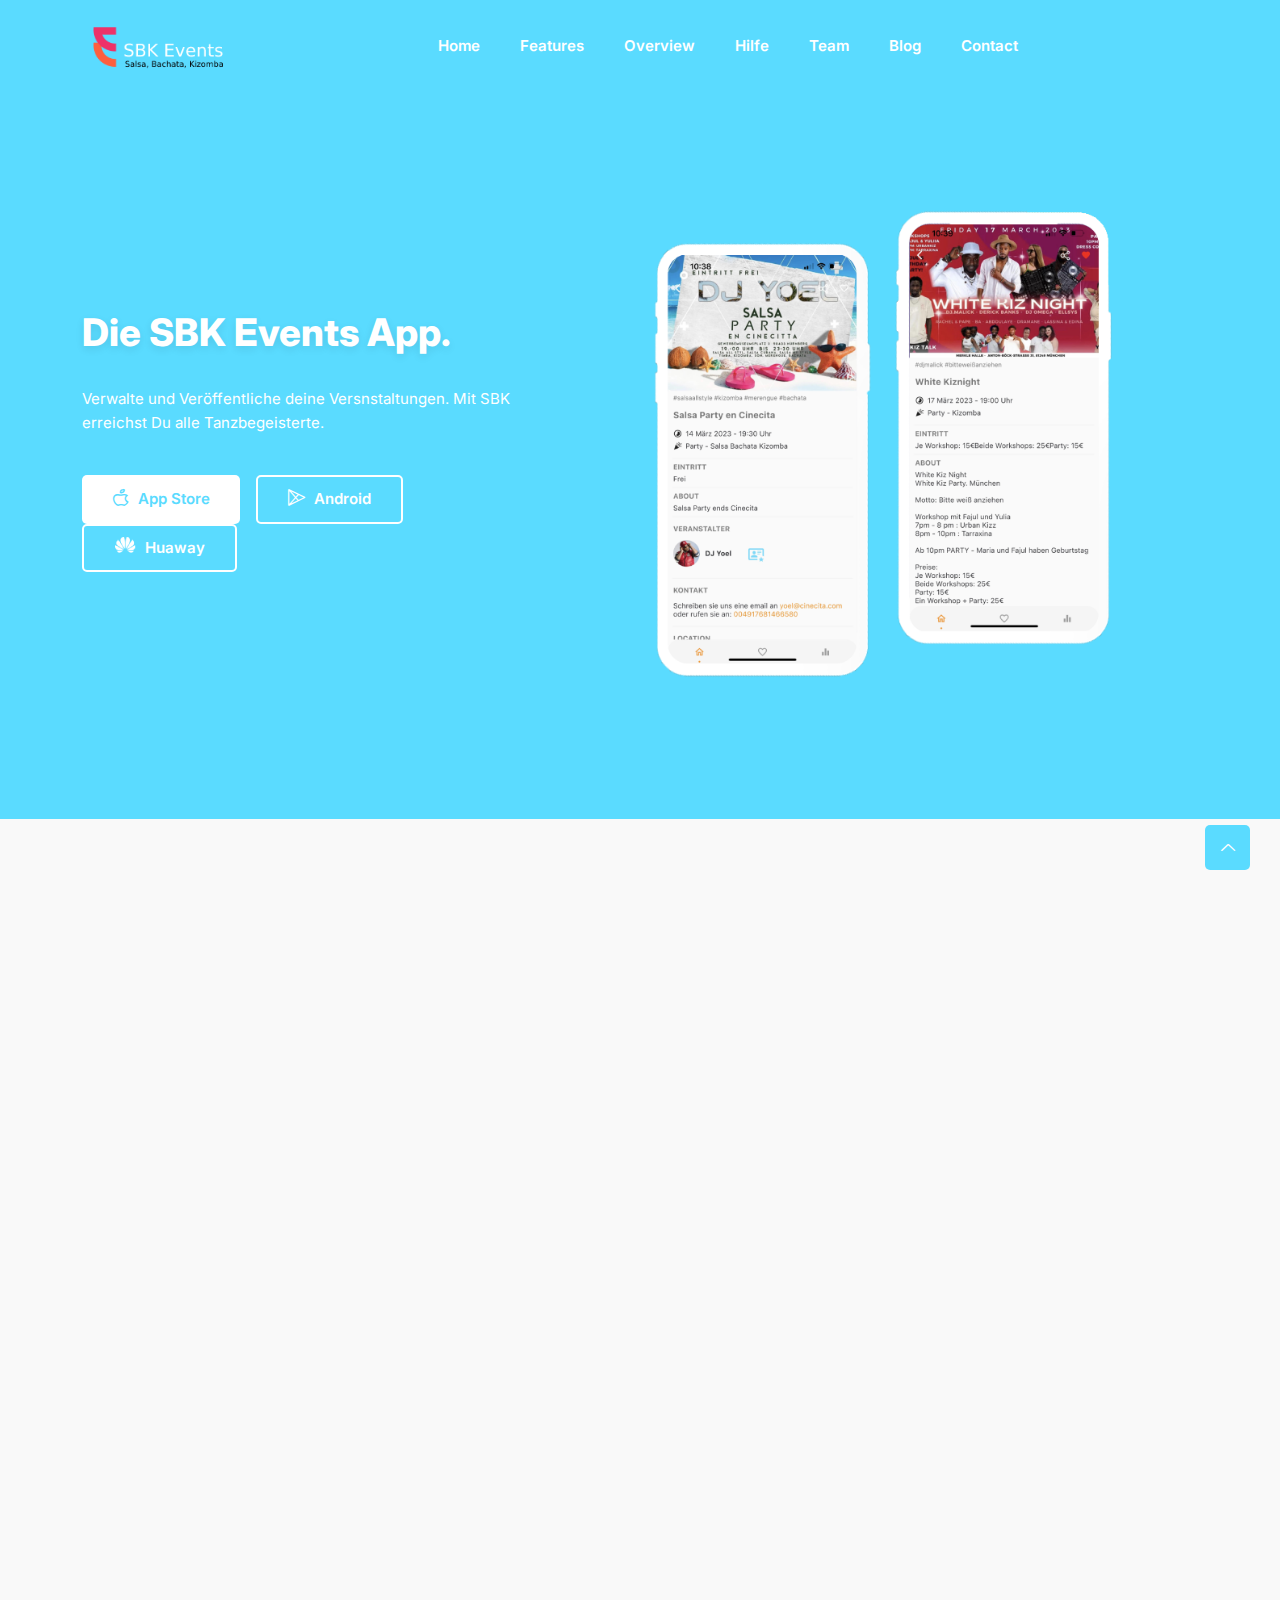
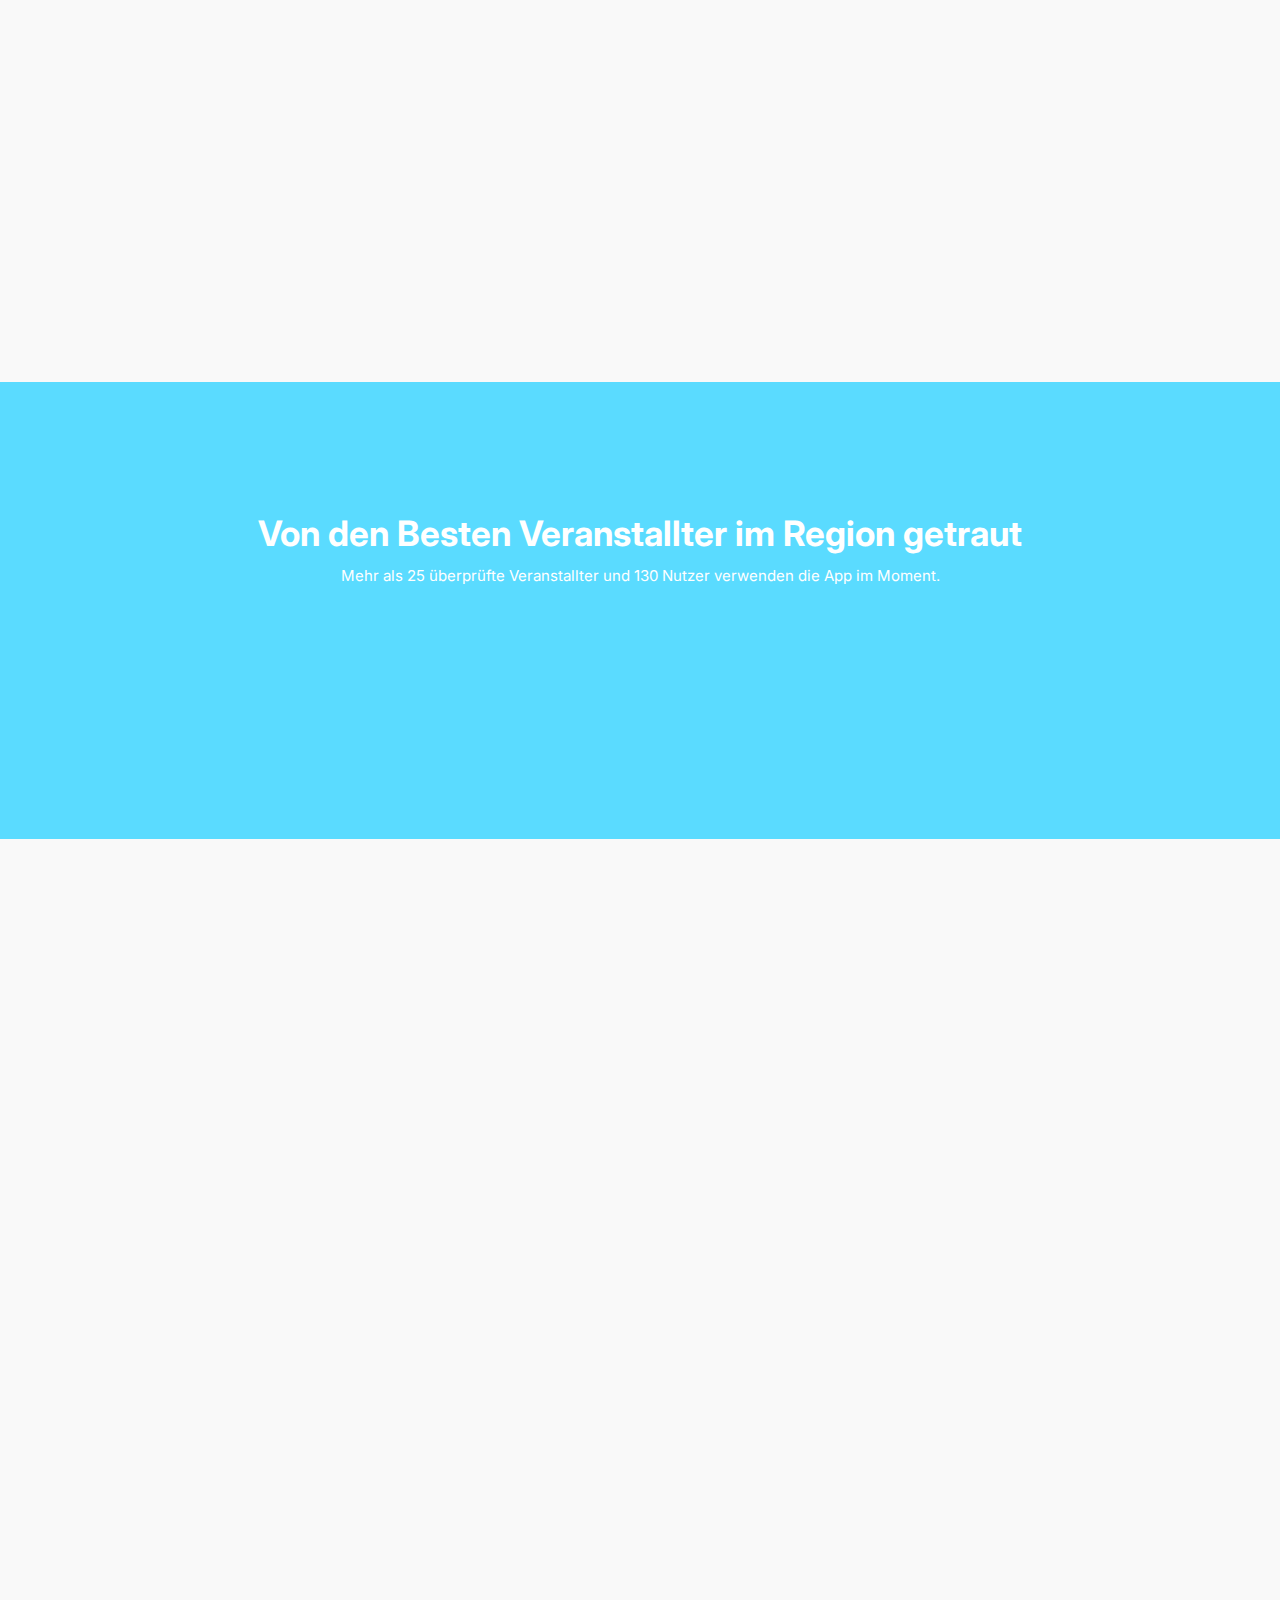
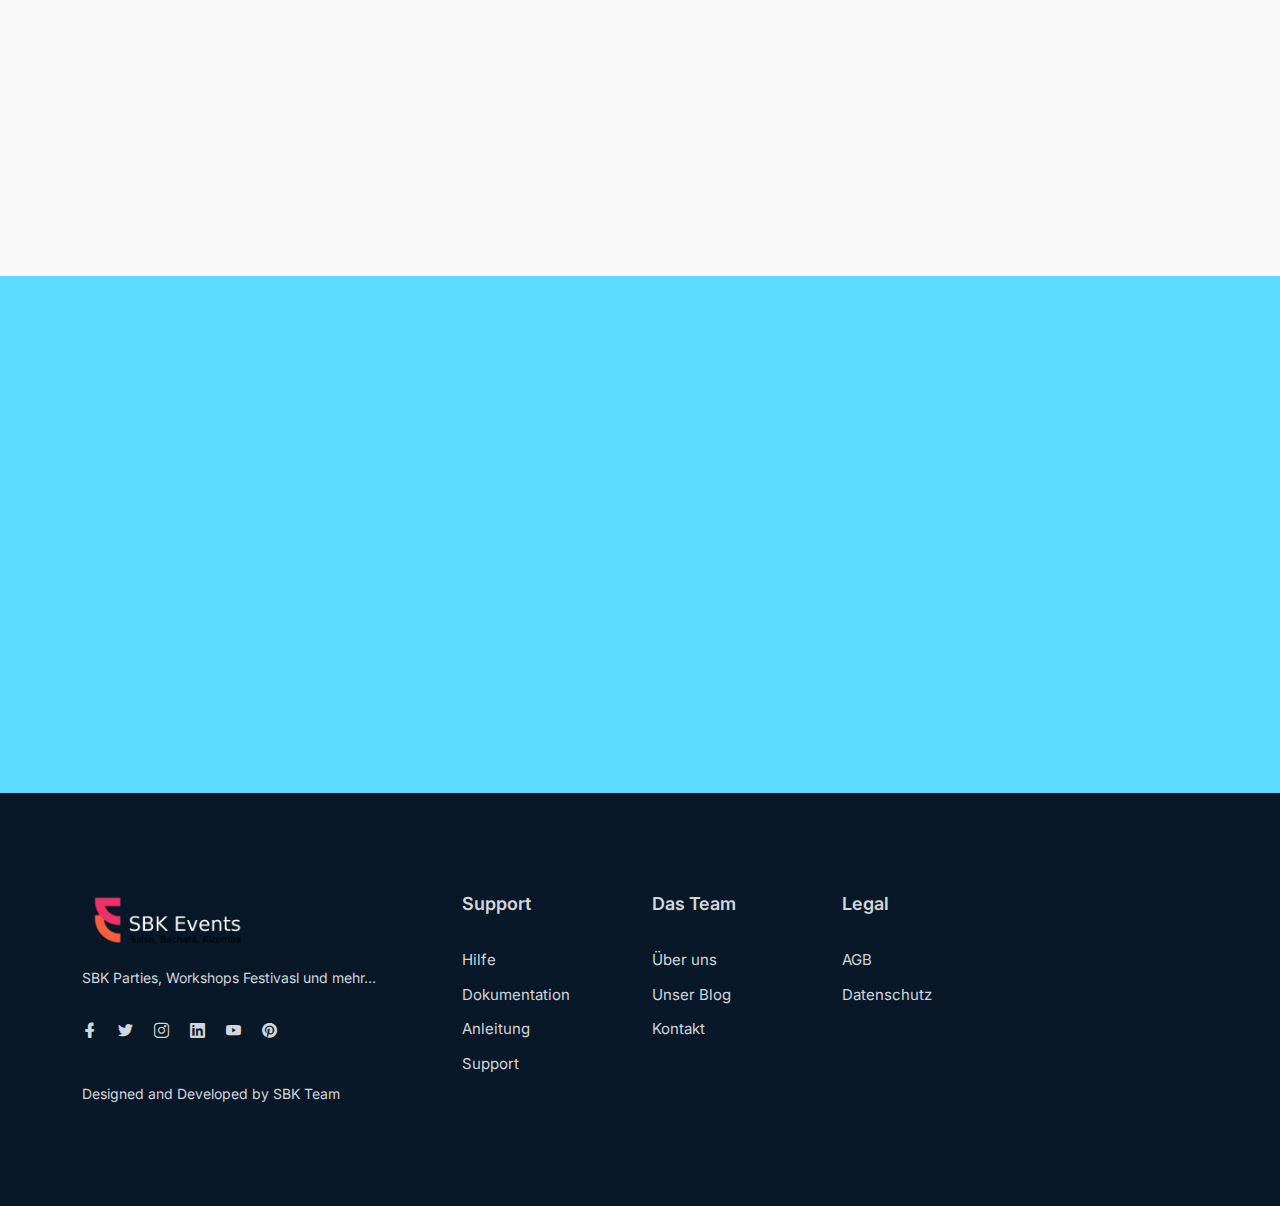
==== commit 4cb395ee: "mit datenschutz" ====
--- a/index.html
+++ b/index.html
@@ -265,7 +265,8 @@
                 <div class="col-12">
                     <div class="section-title">
                         <h3 class="wow zoomIn" data-wow-delay=".2s">hilfe</h3>
-                        <h2 class="wow fadeInUp" data-wow-delay=".4s">Wie Erstelle ich eine Event Schrit für Schrit</h2>
+                        <h2 class="wow fadeInUp" data-wow-delay=".4s">Wie Erstelle ich eine Event Schrit für Schrit (nur
+                            Veranstallter)</h2>
                         <p class="wow fadeInUp" data-wow-delay=".6s">Es ist sehr einfach und selbsterklärend ein Event
                             zu erstellen.</p>
                     </div>
@@ -298,6 +299,9 @@
                                 <li><i class="lni lni-checkmark-circle"></i> Deine Daten eingeben.</li>
                                 <li><i class="lni lni-checkmark-circle"></i> Auf Senden clicken.</li>
                                 <li><i class="lni lni-checkmark-circle"></i> Email bestätigen.</li>
+                                <li><i class="lni lni-envelope"></i> Eine Email mit Ihrem Infos an <a
+                                        href="mailto: sbk.events.de@gmail.com">Sbk-Events</a> senden um die
+                                    Rechtevergabe zu beschleunigen.</li>
                             </ul>
                             <!-- End Table List -->
                         </div>
@@ -406,7 +410,8 @@
                                 <li><i class="lni lni-emoji-cool"></i> Formate wie jpg, png sind empfohlen</li>
                                 <li><i class="lni lni-dollar"></i> Lassen sie das Eintritt Feld lehr wenn die
                                     Veranstaltung Kostenlos ist.</li>
-                                <li><i class="lni lni-emoji-happy"></i> Drucken Sie senden zum Veröffentlichen.</li>
+                                <li><i class="lni lni-checkmark-circle"></i> Drucken Sie senden zum Veröffentlichen.
+                                </li>
                             </ul>
                             <!-- End Table List -->
                         </div>
@@ -454,7 +459,7 @@
                                     <img src="assets/images/logo/app_logo.png" alt="#">
                                 </a>
                             </div>
-                            <p>Making the world a better place through constructing elegant hierarchies.</p>
+                            <p>SBK Parties, Workshops Festivasl und mehr...</p>
                             <ul class="social">
                                 <li><a href="javascript:void(0)"><i class="lni lni-facebook-filled"></i></a></li>
                                 <li><a href="javascript:void(0)"><i class="lni lni-twitter-original"></i></a></li>
@@ -471,20 +476,6 @@
                     </div>
                     <div class="col-lg-8 col-md-8 col-12">
                         <div class="row">
-                            <div class="col-lg-3 col-md-6 col-12">
-                                <!-- Single Widget -->
-                                <div class="single-footer f-link">
-                                    <h3>Solutions</h3>
-                                    <ul>
-                                        <li><a href="javascript:void(0)">Marketing</a></li>
-                                        <li><a href="javascript:void(0)">Analytics</a></li>
-                                        <li><a href="javascript:void(0)">Commerce</a></li>
-                                        <li><a href="javascript:void(0)">Insights</a></li>
-                                        <li><a href="javascript:void(0)">Promotion</a></li>
-                                    </ul>
-                                </div>
-                                <!-- End Single Widget -->
-                            </div>
                             <div class="col-lg-3 col-md-6 col-12">
                                 <!-- Single Widget -->
                                 <div class="single-footer f-link">
@@ -516,7 +507,7 @@
                                     <h3>Legal</h3>
                                     <ul>
                                         <li><a href="javascript:void(0)">AGB</a></li>
-                                        <li><a href="javascript:void(0)">Datenschutz</a></li>
+                                        <li><a href="datenschutzerklaerung.html">Datenschutz</a></li>
                                     </ul>
                                 </div>
                                 <!-- End Single Widget -->
--- a/assets/css/main.css
+++ b/assets/css/main.css
@@ -5,6 +5,7 @@
     Normalize CSS
 ========================================*/
 @import url("https://fonts.googleapis.com/css2?family=Inter:wght@100;200;300;400;500;600;700;800;900&display=swap");
+
 html {
   scroll-behavior: smooth;
 }
@@ -44,7 +45,7 @@
   outline: none !important;
   border-color: none !important;
   -webkit-box-shadow: none !important;
-          box-shadow: none !important;
+  box-shadow: none !important;
 }
 
 .form-check-input:checked {
@@ -64,13 +65,13 @@
   display: inline-block;
   text-align: start;
   -webkit-appearance: menulist;
-     -moz-appearance: menulist;
-          appearance: menulist;
+  -moz-appearance: menulist;
+  appearance: menulist;
   -webkit-box-sizing: border-box;
-          box-sizing: border-box;
+  box-sizing: border-box;
   -webkit-box-align: center;
-      -ms-flex-align: center;
-          align-items: center;
+  -ms-flex-align: center;
+  align-items: center;
   white-space: pre;
   -webkit-rtl-ordering: logical;
   background-color: -internal-light-dark(white, #3b3b3b);
@@ -82,7 +83,7 @@
   border-style: solid;
   border-color: -internal-light-dark(#767676, #858585);
   -o-border-image: initial;
-     border-image: initial;
+  border-image: initial;
 }
 
 span,
@@ -124,7 +125,8 @@
 h4 a,
 h5 a,
 h6 a {
-  color: inherit;
+  color: blue;
+  text-decoration: underline;
 }
 
 h1 {
@@ -1072,14 +1074,17 @@
     padding: 0px 20px;
     margin-bottom: 70px;
   }
+
   .section-title h3 {
     font-size: 14px;
   }
+
   .section-title h2 {
     font-size: 24px;
     line-height: 32px;
     margin-bottom: 20px;
   }
+
   .section-title p {
     font-size: 14px;
   }
@@ -1090,14 +1095,17 @@
     padding: 0px 10px;
     margin-bottom: 60px;
   }
+
   .section-title h3 {
     font-size: 14px;
   }
+
   .section-title h2 {
     font-size: 20px;
     line-height: 30px;
     margin-bottom: 18px;
   }
+
   .section-title p {
     font-size: 14px;
   }
@@ -1142,11 +1150,11 @@
   display: -ms-flexbox;
   display: flex;
   -webkit-box-pack: center;
-      -ms-flex-pack: center;
-          justify-content: center;
+  -ms-flex-pack: center;
+  justify-content: center;
   -webkit-box-align: center;
-      -ms-flex-align: center;
-          align-items: center;
+  -ms-flex-align: center;
+  align-items: center;
   font-size: 14px;
   color: #fff !important;
   position: fixed;
@@ -1295,7 +1303,7 @@
   color: #fff;
   background-color: #081828;
   -webkit-box-shadow: 0px 4px 4px #0000000f;
-          box-shadow: 0px 4px 4px #0000000f;
+  box-shadow: 0px 4px 4px #0000000f;
 }
 
 .button .btn-alt {
@@ -1380,12 +1388,13 @@
 @keyframes preloader-fx {
   0% {
     -webkit-transform: scale(0, 0);
-            transform: scale(0, 0);
+    transform: scale(0, 0);
     opacity: 0.5;
   }
+
   100% {
     -webkit-transform: scale(1, 1);
-            transform: scale(1, 1);
+    transform: scale(1, 1);
     opacity: 0;
   }
 }
@@ -1395,6 +1404,7 @@
     -webkit-transform: scale(0, 0);
     opacity: 0.5;
   }
+
   100% {
     -webkit-transform: scale(1, 1);
     opacity: 0;
@@ -1417,12 +1427,15 @@
   .header {
     padding: 18px 0 !important;
   }
+
   .header .mobile-menu-btn .toggler-icon {
     background-color: #fff;
   }
+
   .header .button {
     margin: 0 !important;
   }
+
   .header .navbar-collapse {
     position: absolute;
     top: 67px !important;
@@ -1431,80 +1444,97 @@
     background-color: #fff;
     z-index: 9;
     -webkit-box-shadow: 0px 15px 20px 0px rgba(0, 0, 0, 0.1);
-            box-shadow: 0px 15px 20px 0px rgba(0, 0, 0, 0.1);
+    box-shadow: 0px 15px 20px 0px rgba(0, 0, 0, 0.1);
     padding: 10px 20px;
     max-height: 350px;
     overflow-y: scroll;
     border-top: 1px solid #eee;
     border-radius: 6px;
   }
+
   .header .navbar .navbar-nav .nav-item a:hover {
     color: #5ADBFF !important;
   }
+
   .header .navbar .navbar-nav .nav-item a.active {
     color: #5ADBFF !important;
   }
+
   .header .navbar-nav .nav-item {
     margin: 0;
   }
+
   .header .navbar-nav .nav-item:hover a {
     color: #5ADBFF;
   }
+
   .header .navbar-nav .nav-item a {
     padding: 12px 16px !important;
   }
+
   .header .navbar-nav .nav-item a::before {
     display: none;
   }
+
   .header .navbar-nav .nav-item .sub-menu {
     position: static;
     width: 100%;
     opacity: 1;
     visibility: visible;
     -webkit-box-shadow: none;
-            box-shadow: none;
+    box-shadow: none;
     padding: 0;
     border: none;
     margin-left: 15px;
     margin-right: 15px;
   }
+
   .header .navbar-nav .nav-item .sub-menu .nav-item a {
     padding: 12px 12px;
   }
+
   .header .navbar-nav .nav-item .sub-menu .nav-item a:hover {
     color: #5ADBFF !important;
   }
+
   .header .navbar-nav .nav-item a {
     color: #051441;
     display: -webkit-box;
     display: -ms-flexbox;
     display: flex;
     -webkit-box-pack: justify;
-        -ms-flex-pack: justify;
-            justify-content: space-between;
+    -ms-flex-pack: justify;
+    justify-content: space-between;
     padding: 10px 0;
   }
+
   .header .navbar-nav .nav-item a::after {
     opacity: 1;
     visibility: visible;
   }
+
   .header .navbar-nav .nav-item .sub-menu li.active {
     background: #fff !important;
     color: #5ADBFF !important;
   }
+
   .header .navbar-nav .nav-item .sub-menu .nav-item {
     margin: 0 !important;
   }
+
   .header .navbar-nav .nav-item .sub-menu .nav-item a {
     padding: 10px 12px !important;
   }
+
   .header .navbar-nav .nav-item .sub-menu li:hover {
     background: #fff !important;
     color: #5ADBFF !important;
   }
+
   .header .navbar-nav .nav-item a {
     font-size: 14px;
   }
+
   .header .navbar-nav .nav-item a:hover {
     color: #5ADBFF;
   }
@@ -1514,9 +1544,11 @@
   .header {
     padding: 18px 0 !important;
   }
+
   .header .mobile-menu-btn .toggler-icon {
     background-color: #fff;
   }
+
   .header .navbar-collapse {
     position: absolute;
     top: 58px !important;
@@ -1525,80 +1557,97 @@
     background-color: #fff;
     z-index: 9;
     -webkit-box-shadow: 0px 15px 20px 0px rgba(0, 0, 0, 0.1);
-            box-shadow: 0px 15px 20px 0px rgba(0, 0, 0, 0.1);
+    box-shadow: 0px 15px 20px 0px rgba(0, 0, 0, 0.1);
     padding: 10px 20px;
     max-height: 350px;
     overflow-y: scroll;
     border-top: 1px solid #eee;
     border-radius: 6px;
   }
+
   .header .navbar .navbar-nav .nav-item a:hover {
     color: #5ADBFF !important;
   }
+
   .header .navbar .navbar-nav .nav-item a.active {
     color: #5ADBFF !important;
   }
+
   .header .navbar-nav .nav-item {
     margin: 0;
   }
+
   .header .navbar-nav .nav-item:hover a {
     color: #5ADBFF;
   }
+
   .header .navbar-nav .nav-item a {
     padding: 12px 16px !important;
   }
+
   .header .navbar-nav .nav-item a::before {
     display: none;
   }
+
   .header .navbar-nav .nav-item .sub-menu {
     position: static;
     width: 100%;
     opacity: 1;
     visibility: visible;
     -webkit-box-shadow: none;
-            box-shadow: none;
+    box-shadow: none;
     padding: 0;
     border: none;
     margin-left: 15px;
     margin-right: 15px;
   }
+
   .header .navbar-nav .nav-item .sub-menu .nav-item a {
     padding: 12px 12px;
   }
+
   .header .navbar-nav .nav-item .sub-menu .nav-item a:hover {
     color: #5ADBFF !important;
   }
+
   .header .navbar-nav .nav-item a {
     color: #051441;
     display: -webkit-box;
     display: -ms-flexbox;
     display: flex;
     -webkit-box-pack: justify;
-        -ms-flex-pack: justify;
-            justify-content: space-between;
+    -ms-flex-pack: justify;
+    justify-content: space-between;
     padding: 10px 0;
   }
+
   .header .navbar-nav .nav-item a::after {
     opacity: 1;
     visibility: visible;
   }
+
   .header .navbar-nav .nav-item .sub-menu li.active {
     background: #fff !important;
     color: #5ADBFF !important;
   }
+
   .header .navbar-nav .nav-item .sub-menu .nav-item {
     margin: 0 !important;
   }
+
   .header .navbar-nav .nav-item .sub-menu .nav-item a {
     padding: 10px 12px !important;
   }
+
   .header .navbar-nav .nav-item .sub-menu li:hover {
     background: #fff !important;
     color: #5ADBFF !important;
   }
+
   .header .navbar-nav .nav-item a {
     font-size: 14px;
   }
+
   .header .navbar-nav .nav-item a:hover {
     color: #5ADBFF;
   }
@@ -1664,7 +1713,7 @@
   z-index: 99;
   background-color: #fff;
   -webkit-box-shadow: 0px 20px 50px 0px rgba(0, 0, 0, 0.05);
-          box-shadow: 0px 20px 50px 0px rgba(0, 0, 0, 0.05);
+  box-shadow: 0px 20px 50px 0px rgba(0, 0, 0, 0.05);
   -webkit-transition: all 0.3s ease-out 0s;
   transition: all 0.3s ease-out 0s;
   top: 0;
@@ -1714,7 +1763,7 @@
   z-index: 99;
   background: #5ADBFF;
   -webkit-box-shadow: 0px 20px 50px 0px rgba(0, 0, 0, 0.05);
-          box-shadow: 0px 20px 50px 0px rgba(0, 0, 0, 0.05);
+  box-shadow: 0px 20px 50px 0px rgba(0, 0, 0, 0.05);
   -webkit-transition: all 0.3s ease-out 0s;
   transition: all 0.3s ease-out 0s;
   background: #fff;
@@ -1741,7 +1790,7 @@
   text-decoration: none;
   outline: none;
   -webkit-box-shadow: none;
-          box-shadow: none;
+  box-shadow: none;
 }
 
 .mobile-menu-btn .toggler-icon {
@@ -1757,7 +1806,7 @@
 
 .mobile-menu-btn.active .toggler-icon:nth-of-type(1) {
   -webkit-transform: rotate(45deg);
-          transform: rotate(45deg);
+  transform: rotate(45deg);
   top: 7px;
 }
 
@@ -1767,7 +1816,7 @@
 
 .mobile-menu-btn.active .toggler-icon:nth-of-type(3) {
   -webkit-transform: rotate(135deg);
-          transform: rotate(135deg);
+  transform: rotate(135deg);
   top: -7px;
 }
 
@@ -1800,8 +1849,8 @@
   display: -ms-inline-flexbox;
   display: inline-flex;
   -webkit-box-align: center;
-      -ms-flex-align: center;
-          align-items: center;
+  -ms-flex-align: center;
+  align-items: center;
   font-weight: 600;
   transition: all 0.3s ease-out 0s;
   position: relative;
@@ -1841,29 +1890,31 @@
   }
 }
 
-@media only screen and (min-width: 768px) and (max-width: 991px), (max-width: 767px) {
+@media only screen and (min-width: 768px) and (max-width: 991px),
+(max-width: 767px) {
   .navbar-nav .nav-item a.dd-menu::after {
     top: 18px;
     right: 0;
     -webkit-transform: rotate(180deg);
-            transform: rotate(180deg);
-  }
-}
-
-@media only screen and (min-width: 768px) and (max-width: 991px), (max-width: 767px) {
+    transform: rotate(180deg);
+  }
+}
+
+@media only screen and (min-width: 768px) and (max-width: 991px),
+(max-width: 767px) {
   .navbar-nav .nav-item a.collapsed::after {
     -webkit-transform: rotate(0deg);
-            transform: rotate(0deg);
-  }
-}
-
-.navbar-nav .nav-item:hover > .sub-menu {
+    transform: rotate(0deg);
+  }
+}
+
+.navbar-nav .nav-item:hover>.sub-menu {
   top: 100%;
   opacity: 1;
   visibility: visible;
 }
 
-.navbar-nav .nav-item:hover > .sub-menu .sub-menu {
+.navbar-nav .nav-item:hover>.sub-menu .sub-menu {
   left: 100%;
   top: 0;
 }
@@ -1873,7 +1924,7 @@
   min-width: 240px;
   background: #fff;
   -webkit-box-shadow: 0px 5px 20px #0000001a;
-          box-shadow: 0px 5px 20px #0000001a;
+  box-shadow: 0px 5px 20px #0000001a;
   position: absolute;
   top: 110% !important;
   left: 0;
@@ -1926,26 +1977,27 @@
   display: block;
 }
 
-@media only screen and (min-width: 768px) and (max-width: 991px), (max-width: 767px) {
+@media only screen and (min-width: 768px) and (max-width: 991px),
+(max-width: 767px) {
   .navbar-nav .nav-item .sub-menu.collapse:not(.show) {
     display: none;
   }
 }
 
-.navbar-nav .nav-item .sub-menu > li {
+.navbar-nav .nav-item .sub-menu>li {
   display: block;
   margin-left: 0;
 }
 
-.navbar-nav .nav-item .sub-menu > li:last-child {
+.navbar-nav .nav-item .sub-menu>li:last-child {
   border: none;
 }
 
-.navbar-nav .nav-item .sub-menu > li.active > a {
+.navbar-nav .nav-item .sub-menu>li.active>a {
   color: #5ADBFF !important;
 }
 
-.navbar-nav .nav-item .sub-menu > li > a {
+.navbar-nav .nav-item .sub-menu>li>a {
   font-weight: 400;
   display: block;
   padding: 12px 15px;
@@ -1954,7 +2006,7 @@
   font-weight: 400;
 }
 
-.navbar-nav .nav-item .sub-menu > li:first-child a {
+.navbar-nav .nav-item .sub-menu>li:first-child a {
   border: none;
 }
 
@@ -2117,6 +2169,7 @@
     transform: scale(1);
     opacity: 1;
   }
+
   100% {
     -webkit-transform: scale(1.3);
     transform: scale(1.3);
@@ -2130,6 +2183,7 @@
     transform: scale(1);
     opacity: 1;
   }
+
   100% {
     -webkit-transform: scale(1.3);
     transform: scale(1.3);
@@ -2143,6 +2197,7 @@
     transform: scale(1);
     opacity: 1;
   }
+
   100% {
     -webkit-transform: scale(1.5);
     transform: scale(1.5);
@@ -2156,6 +2211,7 @@
     transform: scale(1);
     opacity: 1;
   }
+
   100% {
     -webkit-transform: scale(1.5);
     transform: scale(1.5);
@@ -2173,11 +2229,13 @@
   .hero-area .hero-content {
     text-align: center;
   }
+
   .hero-area .hero-content h1 {
     font-size: 30px;
     font-weight: 700;
     line-height: 38px;
   }
+
   .hero-area .hero-content p {
     font-size: 15px;
   }
@@ -2188,20 +2246,24 @@
     padding: 0 10px;
     text-align: center;
   }
+
   .hero-area .hero-content h1 {
     font-size: 24px;
     line-height: 32px;
   }
+
   .hero-area .hero-content p {
     margin-top: 15px;
     font-size: 14px;
     line-height: 22px;
   }
+
   .hero-area .hero-content .button .btn {
     width: 60%;
     margin: 0;
     margin-bottom: 7px;
   }
+
   .hero-area .hero-content .button .btn:last-child {
     margin: 0;
   }
@@ -2232,9 +2294,9 @@
 
 .features .single-feature:hover {
   -webkit-box-shadow: 0px 3px 5px #00000017;
-          box-shadow: 0px 3px 5px #00000017;
+  box-shadow: 0px 3px 5px #00000017;
   -webkit-transform: translateY(-5px);
-          transform: translateY(-5px);
+  transform: translateY(-5px);
 }
 
 .features .single-feature i {
@@ -2248,7 +2310,7 @@
   font-size: 20px;
   border-radius: 7px;
   -webkit-box-shadow: 0px 4px 6px #0000002a;
-          box-shadow: 0px 4px 6px #0000002a;
+  box-shadow: 0px 4px 6px #0000002a;
   margin-bottom: 30px;
 }
 
@@ -2315,14 +2377,17 @@
   text-transform: capitalize;
 }
 
-@media only screen and (min-width: 768px) and (max-width: 991px), (max-width: 767px) {
+@media only screen and (min-width: 768px) and (max-width: 991px),
+(max-width: 767px) {
   .our-achievement .title h2 {
     font-size: 24px;
     line-height: 32px;
   }
+
   .our-achievement .single-achievement {
     margin-top: 30px;
   }
+
   .our-achievement .single-achievement h3 {
     font-size: 28px;
   }
@@ -2339,7 +2404,8 @@
   margin-bottom: 50px;
 }
 
-@media only screen and (min-width: 768px) and (max-width: 991px), (max-width: 767px) {
+@media only screen and (min-width: 768px) and (max-width: 991px),
+(max-width: 767px) {
   .hilfe-table .section-title {
     margin-bottom: 30px;
   }
@@ -2356,9 +2422,9 @@
 
 .hilfe-table .single-table:hover:hover {
   -webkit-box-shadow: 0px 3px 5px #00000017;
-          box-shadow: 0px 3px 5px #00000017;
+  box-shadow: 0px 3px 5px #00000017;
   -webkit-transform: translateY(-5px);
-          transform: translateY(-5px);
+  transform: translateY(-5px);
 }
 
 .hilfe-table .single-table .table-head {
@@ -2929,6 +2995,7 @@
     bottom: 0;
     width: 100%;
   }
+
   .footer .footer-newsletter .newsletter-form .button .btn {
     width: 100%;
   }
@@ -2950,4 +3017,4 @@
 .footer .footer-newsletter .newsletter-form .button .btn:hover {
   color: #5ADBFF;
   background-color: #fff;
-}
+}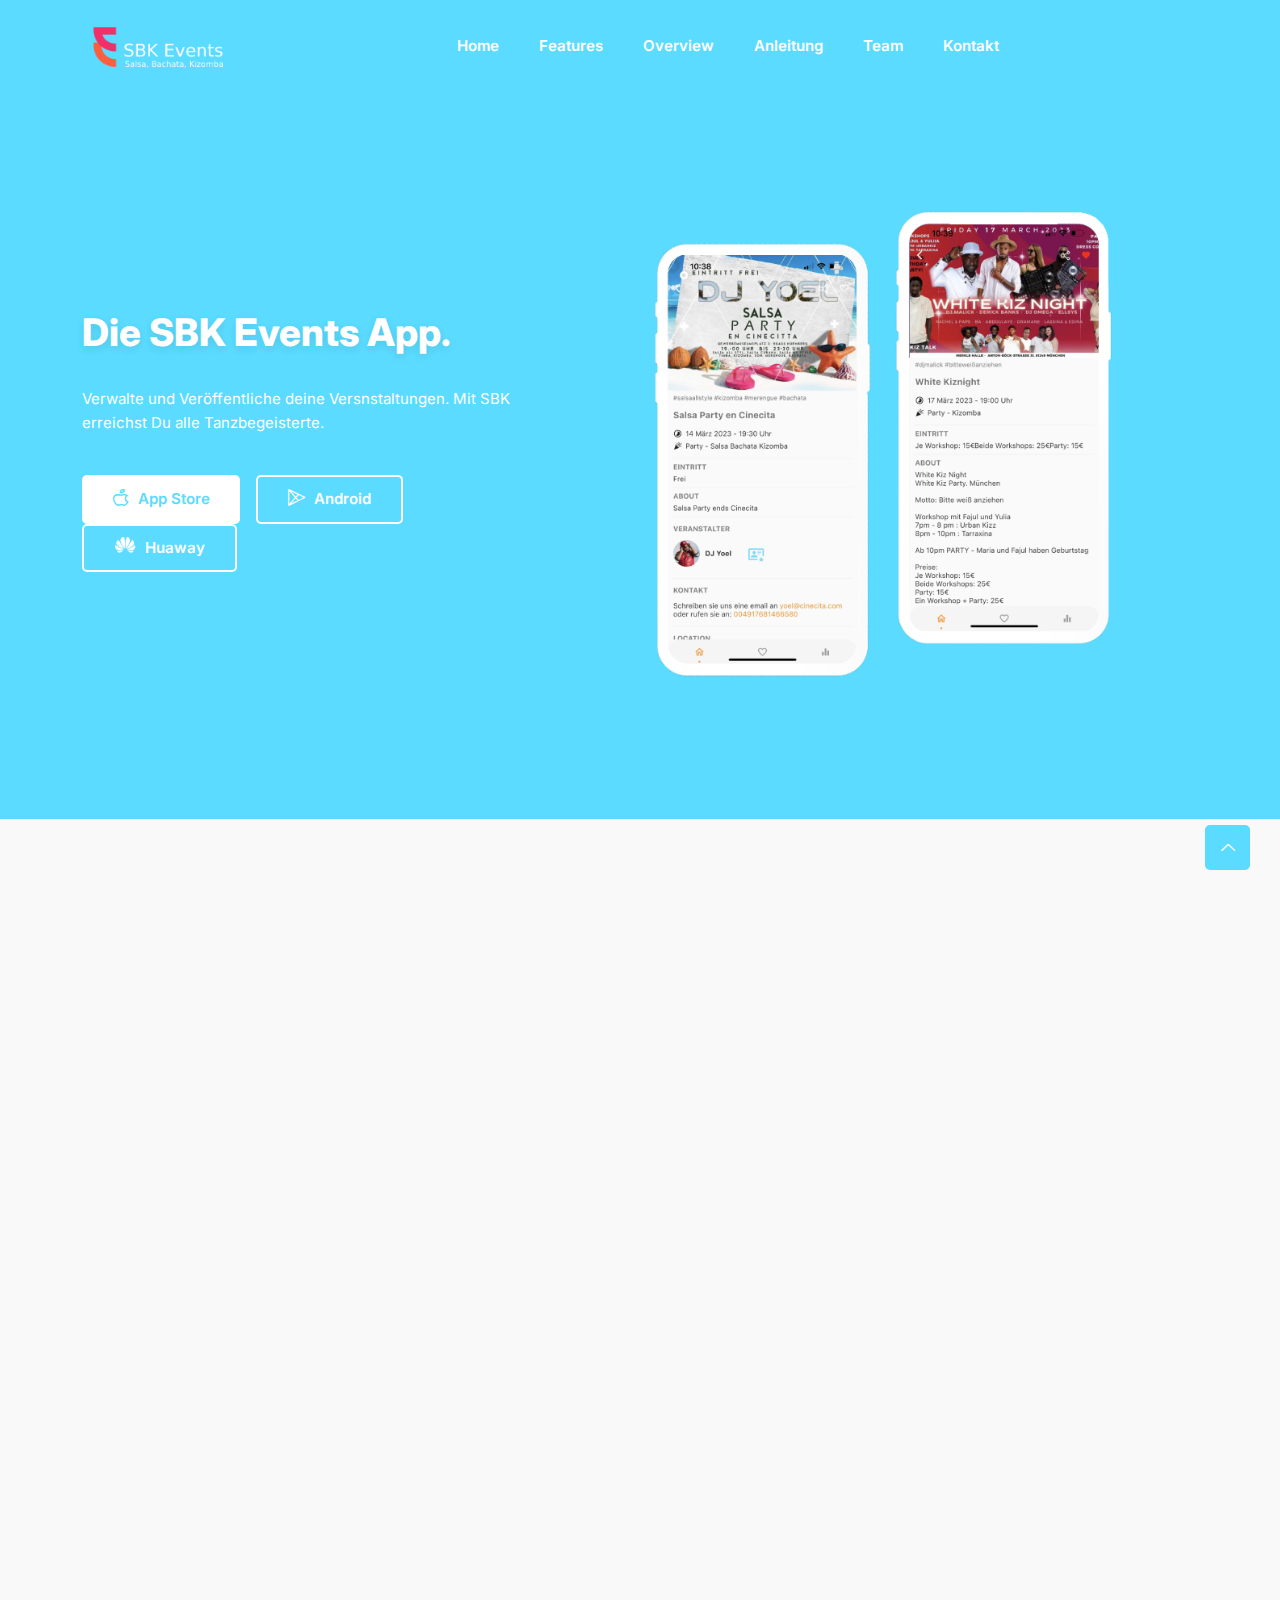
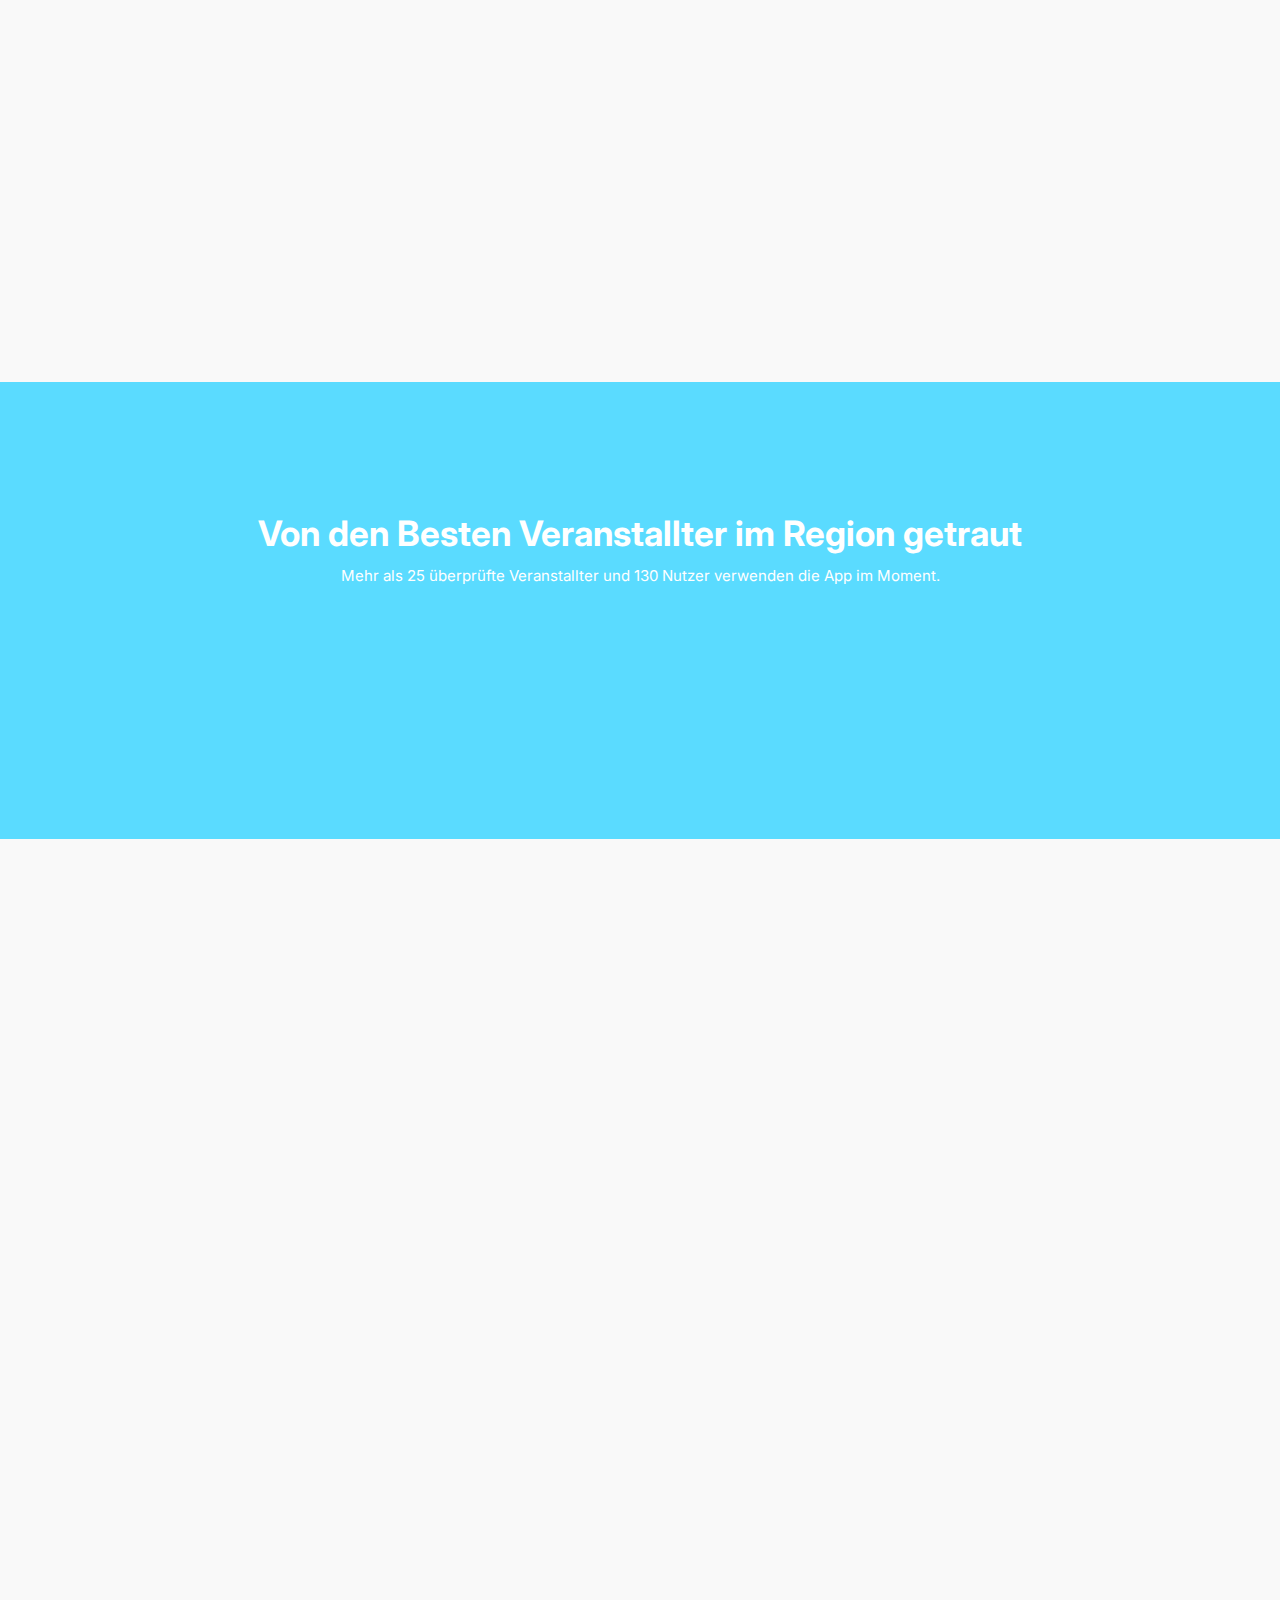
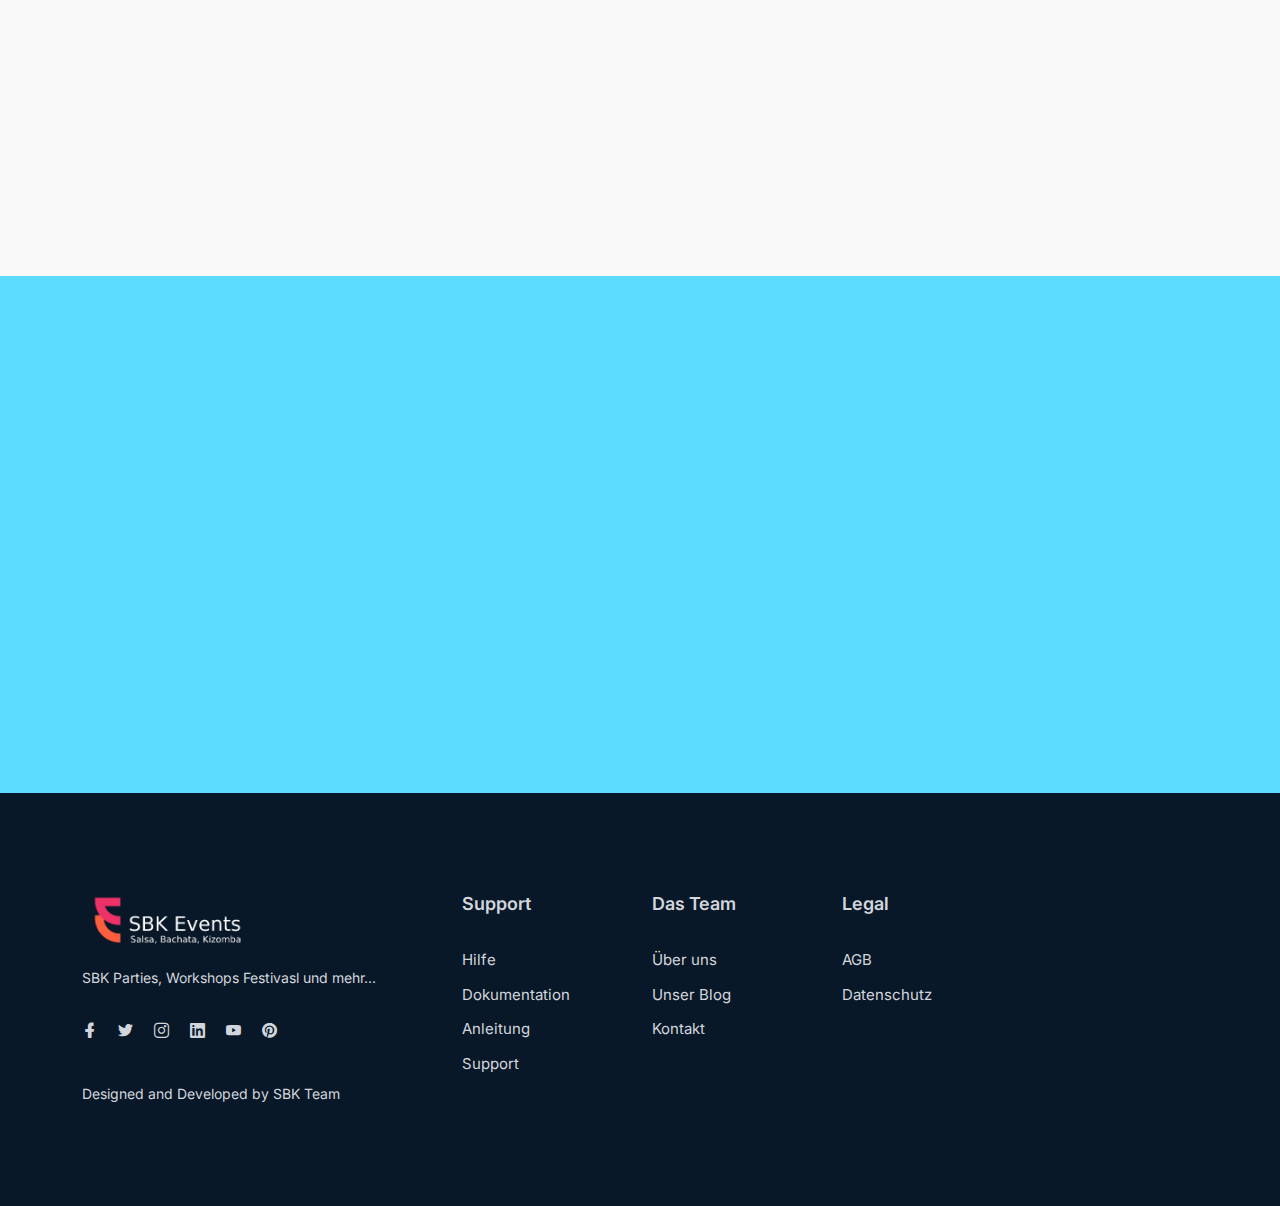
==== commit 6668991c: "update logo" ====
--- a/index.html
+++ b/index.html
@@ -71,12 +71,12 @@
                                         <a href="javascript:void(0)" aria-label="Toggle navigation">Overview</a>
                                     </li>
                                     <li class="nav-item">
-                                        <a href="#hilfe" class="page-scroll" aria-label="Toggle navigation">Hilfe</a>
+                                        <a href="#hilfe" class="page-scroll" aria-label="Toggle navigation">Anleitung</a>
                                     </li>
                                     <li class="nav-item">
                                         <a href="javascript:void(0)" aria-label="Toggle navigation">Team</a>
                                     </li>
-                                    <li class="nav-item">
+                                    <!-- <li class="nav-item">
                                         <a class="dd-menu collapsed" href="javascript:void(0)" data-bs-toggle="collapse"
                                             data-bs-target="#submenu-1-4" aria-controls="navbarSupportedContent"
                                             aria-expanded="false" aria-label="Toggle navigation">Blog</a>
@@ -87,9 +87,9 @@
                                             <li class="nav-item"><a href="javascript:void(0)">Blog Single
                                                     Sibebar</a></li>
                                         </ul>
-                                    </li>
+                                    </li> -->
                                     <li class="nav-item">
-                                        <a href="javascript:void(0)" aria-label="Toggle navigation">Contact</a>
+                                        <a href="javascript:void(0)" aria-label="Toggle navigation">Kontakt</a>
                                     </li>
                                 </ul>
                             </div> <!-- navbar collapse -->
@@ -264,7 +264,7 @@
             <div class="row">
                 <div class="col-12">
                     <div class="section-title">
-                        <h3 class="wow zoomIn" data-wow-delay=".2s">hilfe</h3>
+                        <h3 class="wow zoomIn" data-wow-delay=".2s">Anleitung</h3>
                         <h2 class="wow fadeInUp" data-wow-delay=".4s">Wie Erstelle ich eine Event Schrit für Schrit (nur
                             Veranstallter)</h2>
                         <p class="wow fadeInUp" data-wow-delay=".6s">Es ist sehr einfach und selbsterklärend ein Event
@@ -456,7 +456,7 @@
                         <div class="single-footer f-about">
                             <div class="logo">
                                 <a href="index.html">
-                                    <img src="assets/images/logo/app_logo.png" alt="#">
+                                    <img src="assets/images/logo/app_logo_light.png" alt="#">
                                 </a>
                             </div>
                             <p>SBK Parties, Workshops Festivasl und mehr...</p>
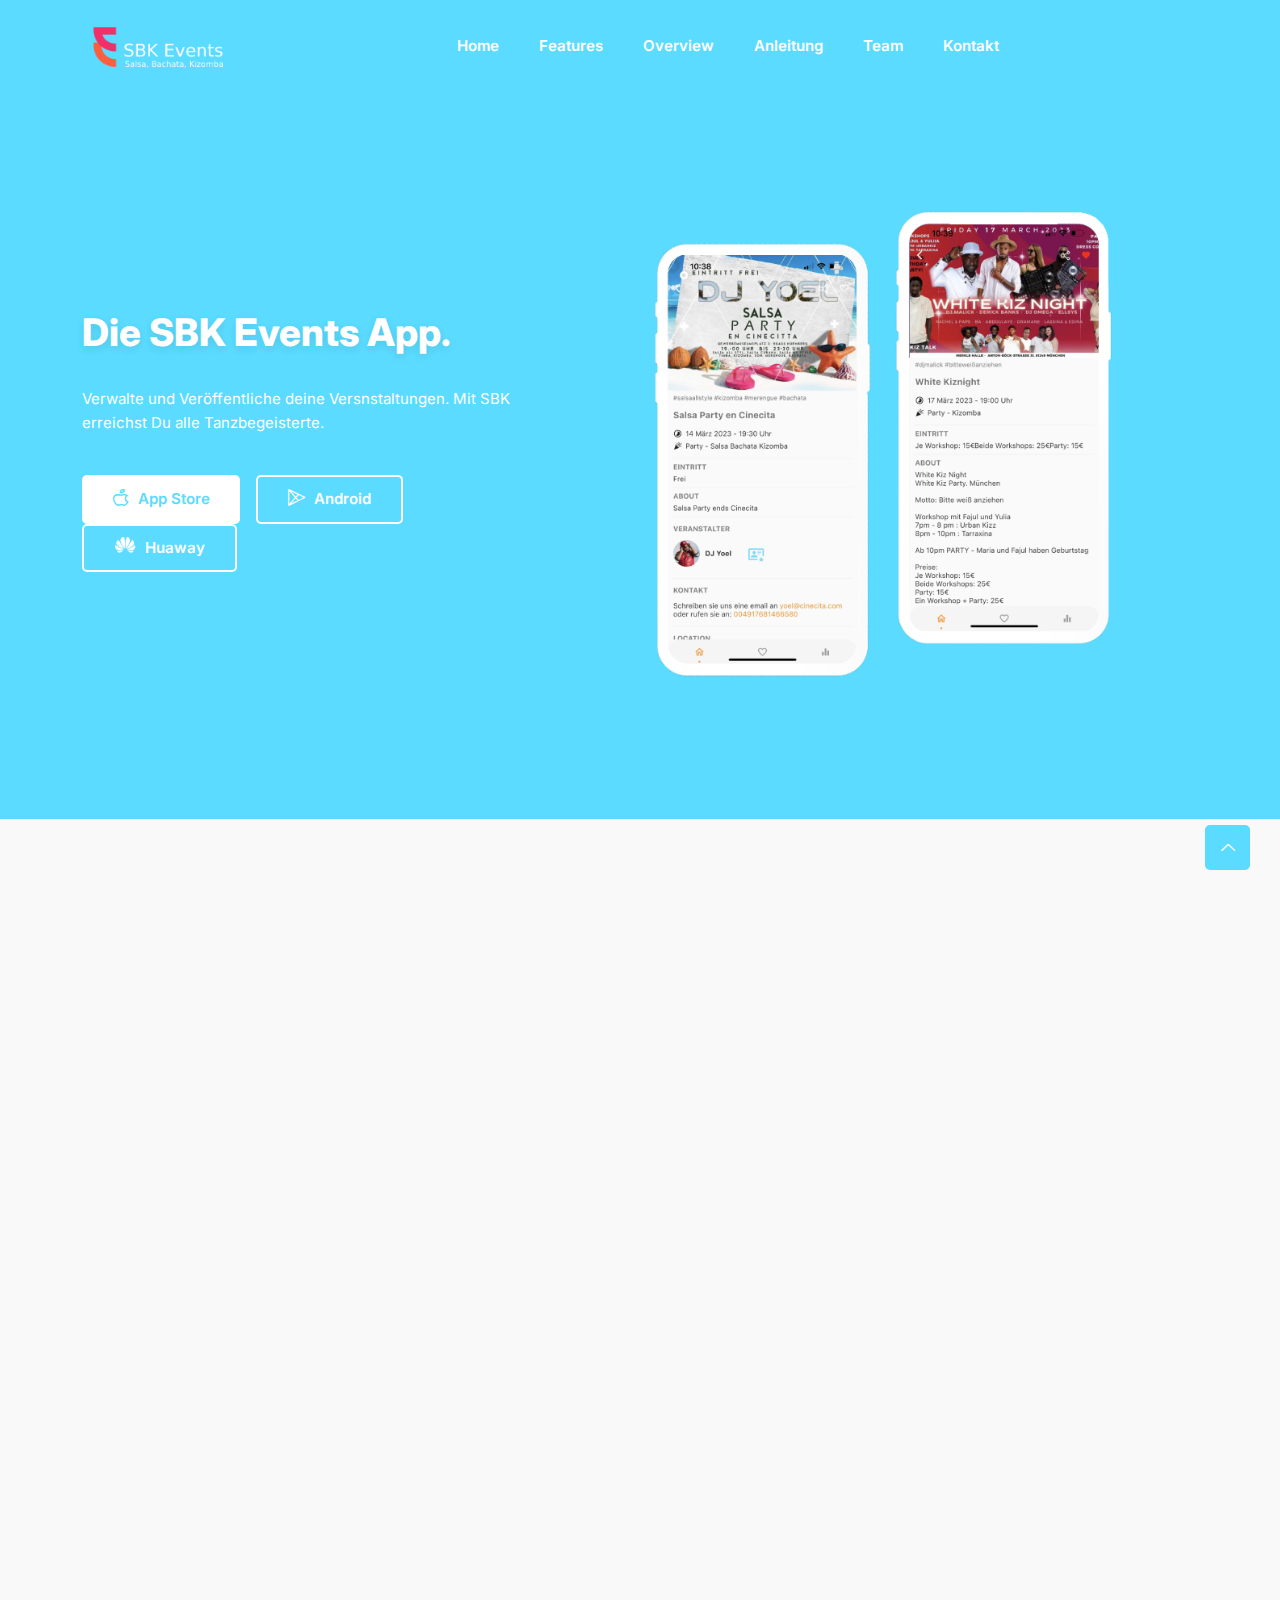
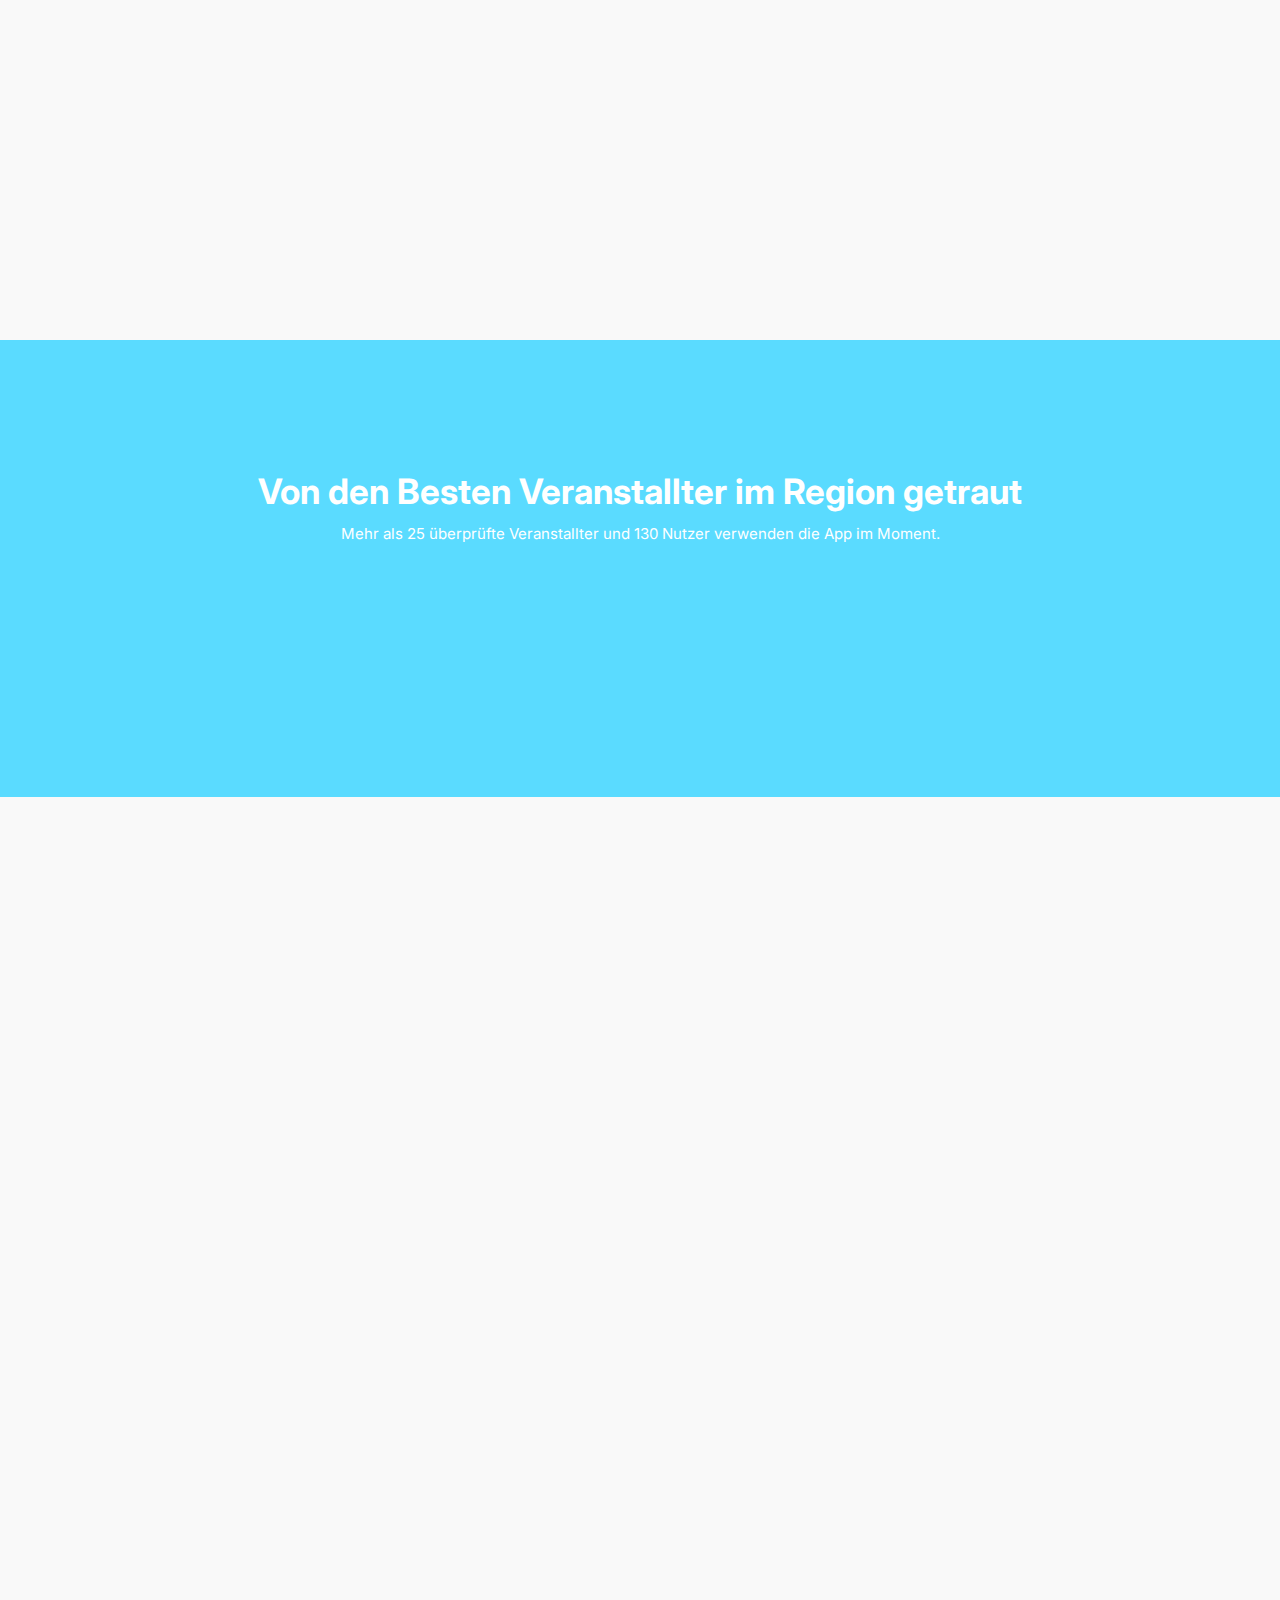
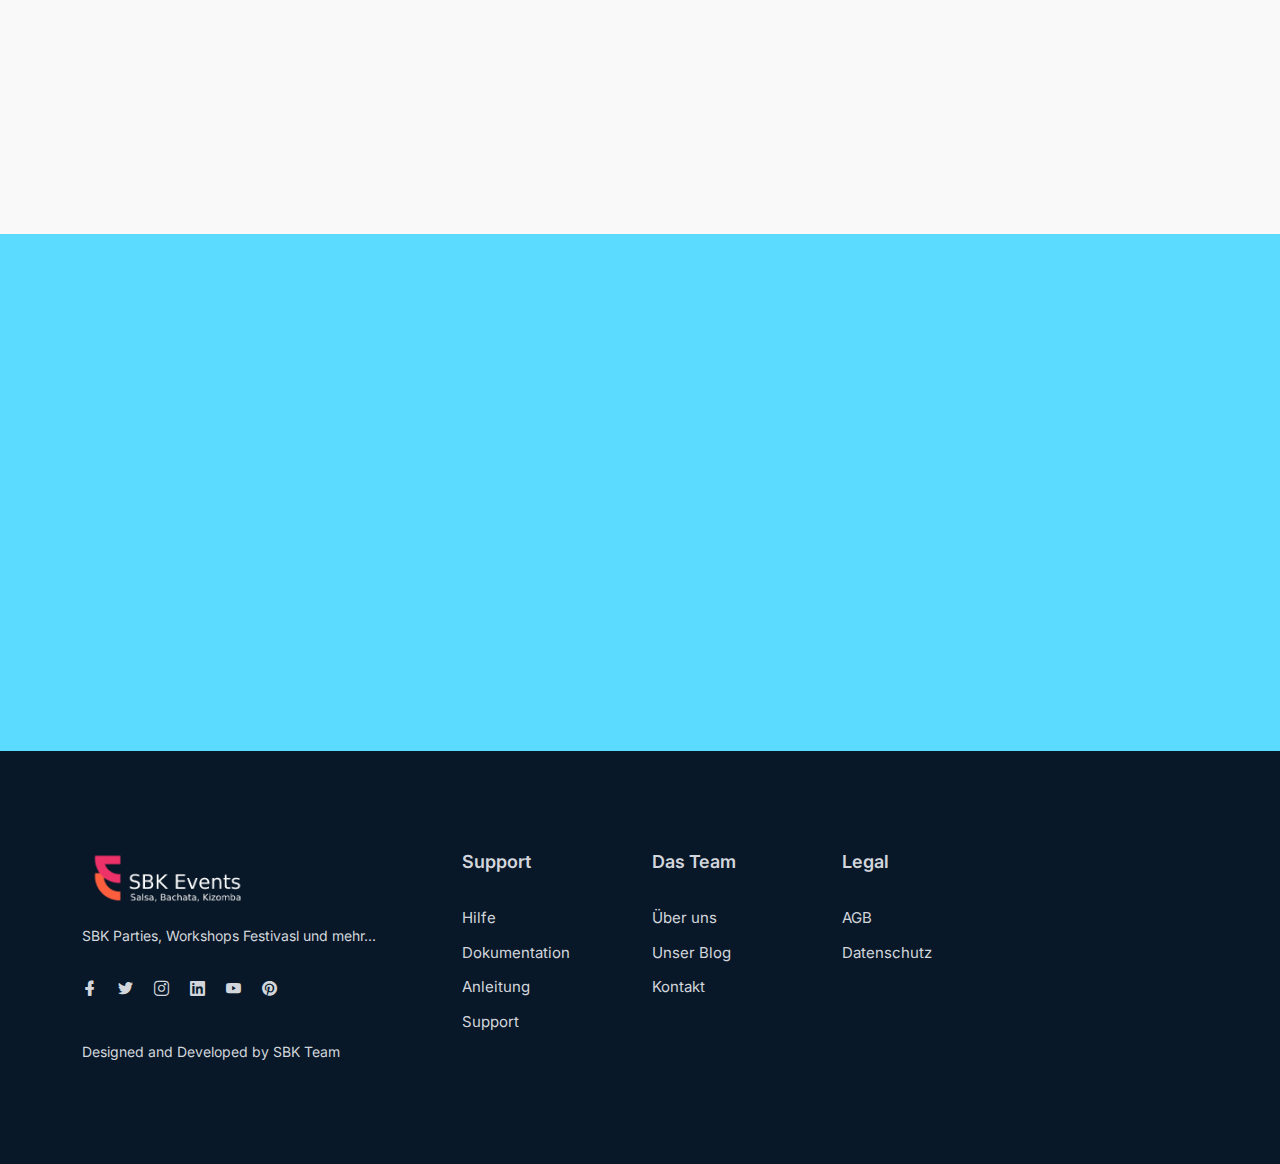
==== commit 65cb7653: "transparenz" ====
--- a/index.html
+++ b/index.html
@@ -141,9 +141,7 @@
                 <div class="col-12">
                     <div class="section-title">
                         <h3 class="wow zoomIn" data-wow-delay=".2s">Features</h3>
-                        <h2 class="wow fadeInUp" data-wow-delay=".4s">AWS Cloud Basiert, Schnell, Sicher, Transparent
-                            mit
-                            Nutzerdaten, Hoch Verfügbar, Benutzer-Freundlich.
+                        <h2 class="wow fadeInUp" data-wow-delay=".4s">AWS Cloud Basiert, Schnell, Sicher, Hoch Verfügbar, Benutzer-Freundlich.
                         </h2>
                         <p class="wow fadeInUp" data-wow-delay=".6s">Die App ist für iPhone, Android und Huaway designed
                             um alle SBK Tänzer zu erreichen.</p>
@@ -166,7 +164,7 @@
                     <div class="single-feature wow fadeInUp" data-wow-delay=".4s">
                         <i class="lni lni-lock"></i>
                         <h3>SSL Certificates</h3>
-                        <p>Alle Daten sind durch SSL Certificates in-transit und at-rest gesichert.</p>
+                        <p>Alle Daten sind durch SSL Certificates In-transit und At-rest gesichert.</p>
                         </br>
                     </div>
                     <!-- End Single Feature -->
@@ -294,7 +292,7 @@
                                     erstellen</a></h4>
                             <!-- Table List -->
                             <ul class="table-list">
-                                <li><i class="lni lni-enter"></i> In menu Anmelden clicken.</li>
+                                <li><i class="lni lni-enter"></i> In menu Anmelden clicken.(nicht Huaway/iPad)</li>
                                 <li><i class="lni lni-checkmark-circle"></i> Konto Erstellen auswählen.</li>
                                 <li><i class="lni lni-checkmark-circle"></i> Deine Daten eingeben.</li>
                                 <li><i class="lni lni-checkmark-circle"></i> Auf Senden clicken.</li>
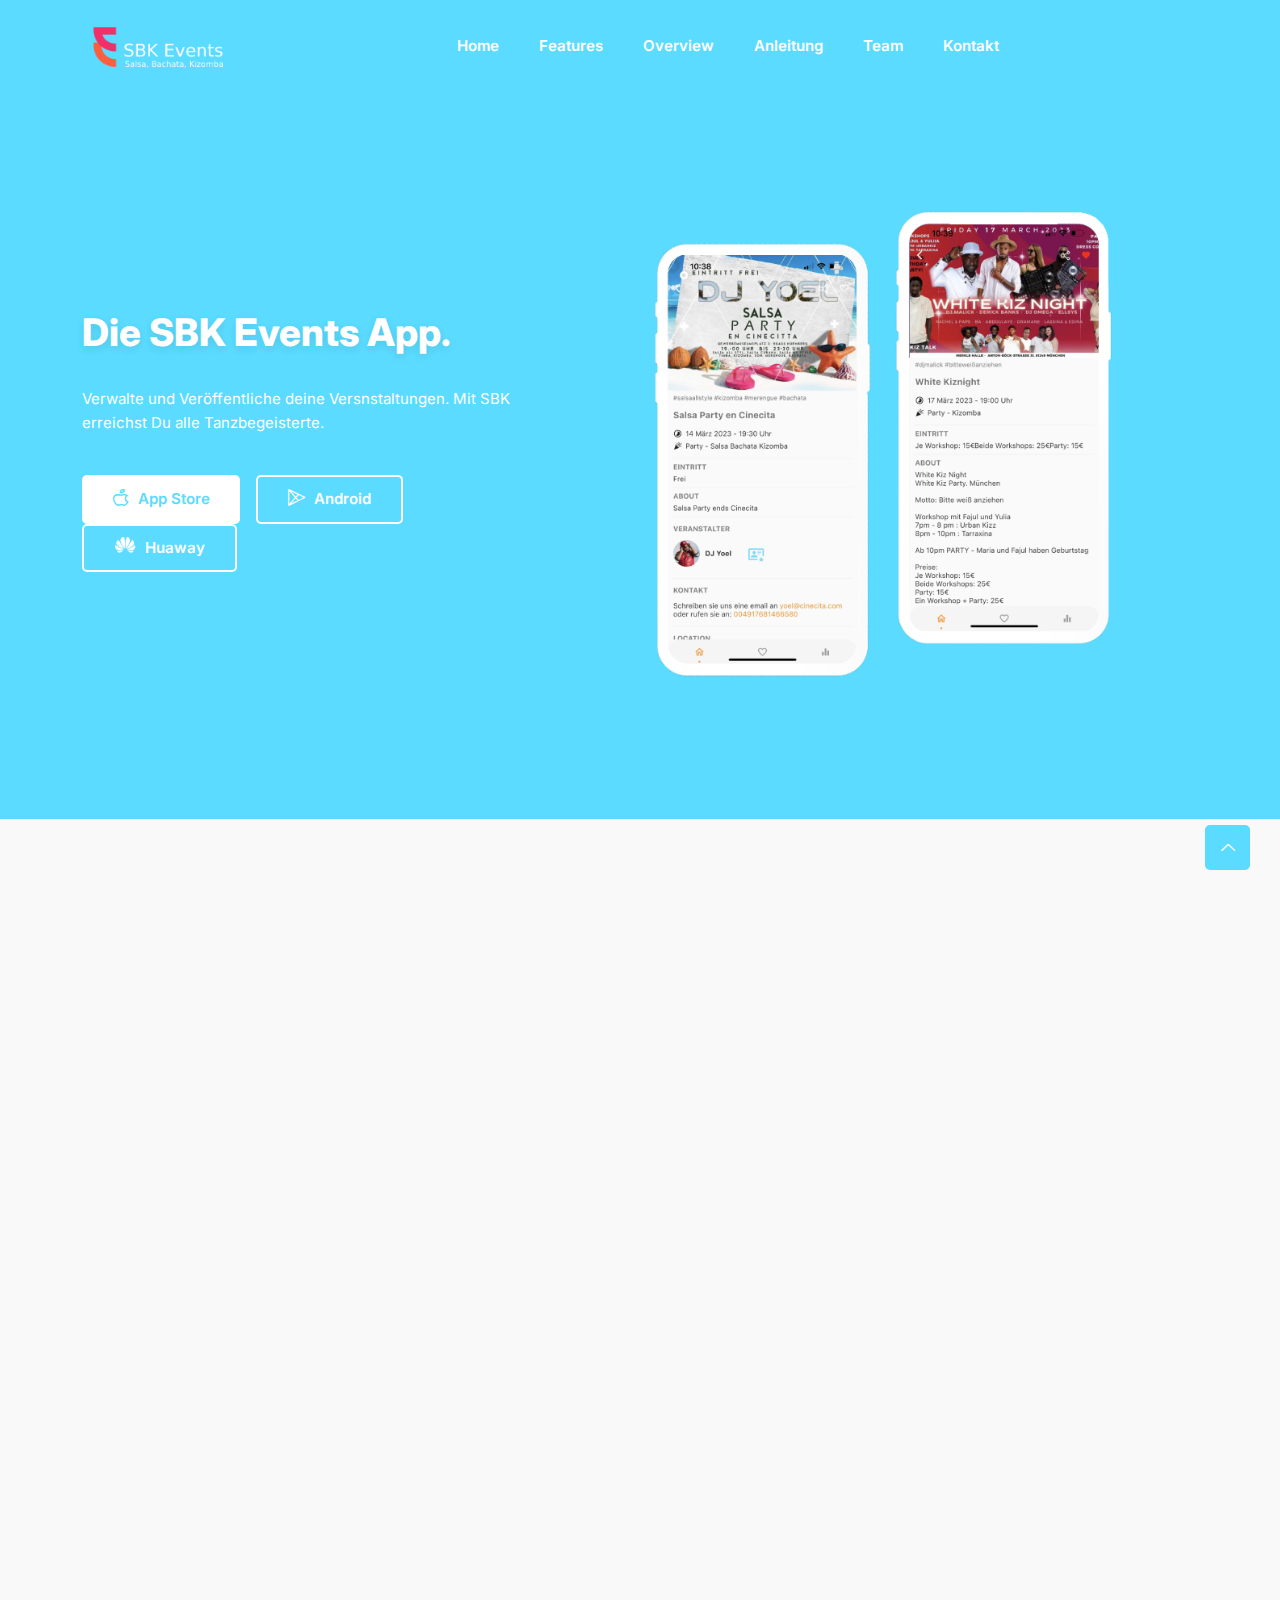
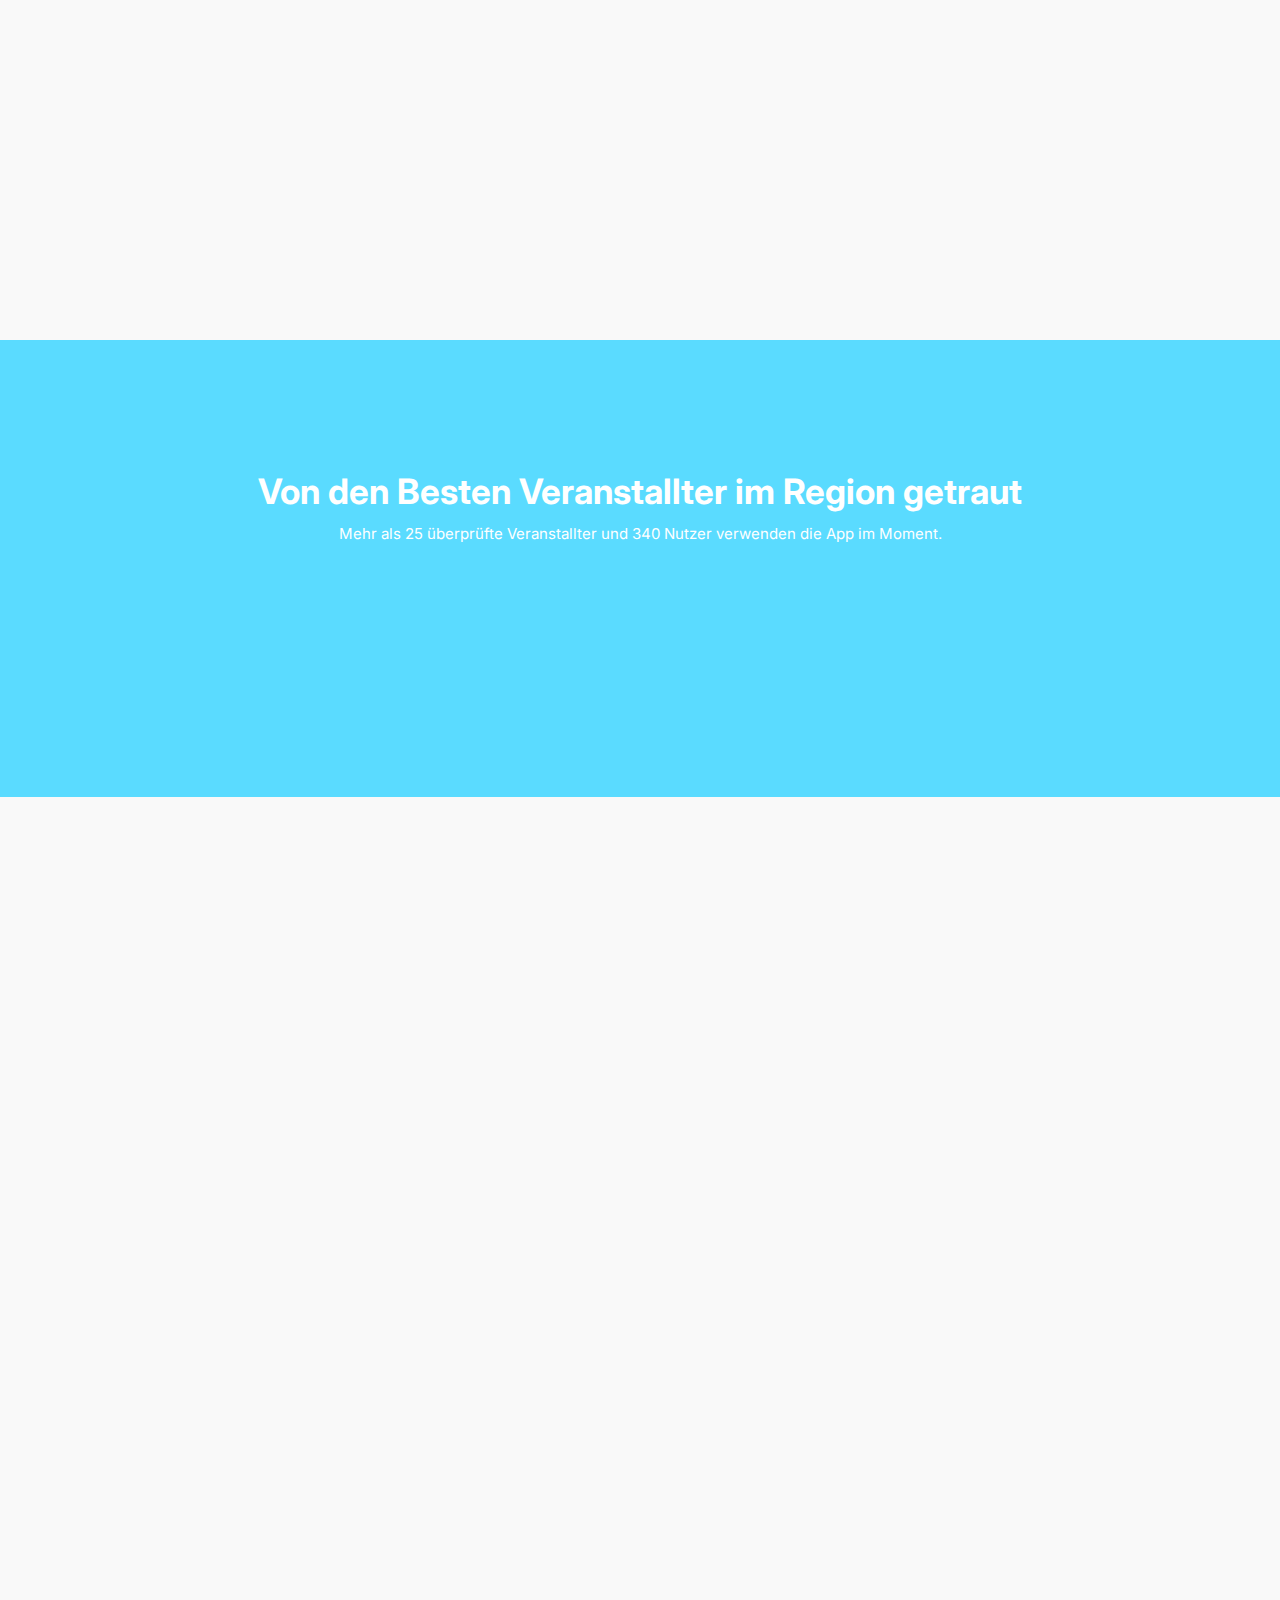
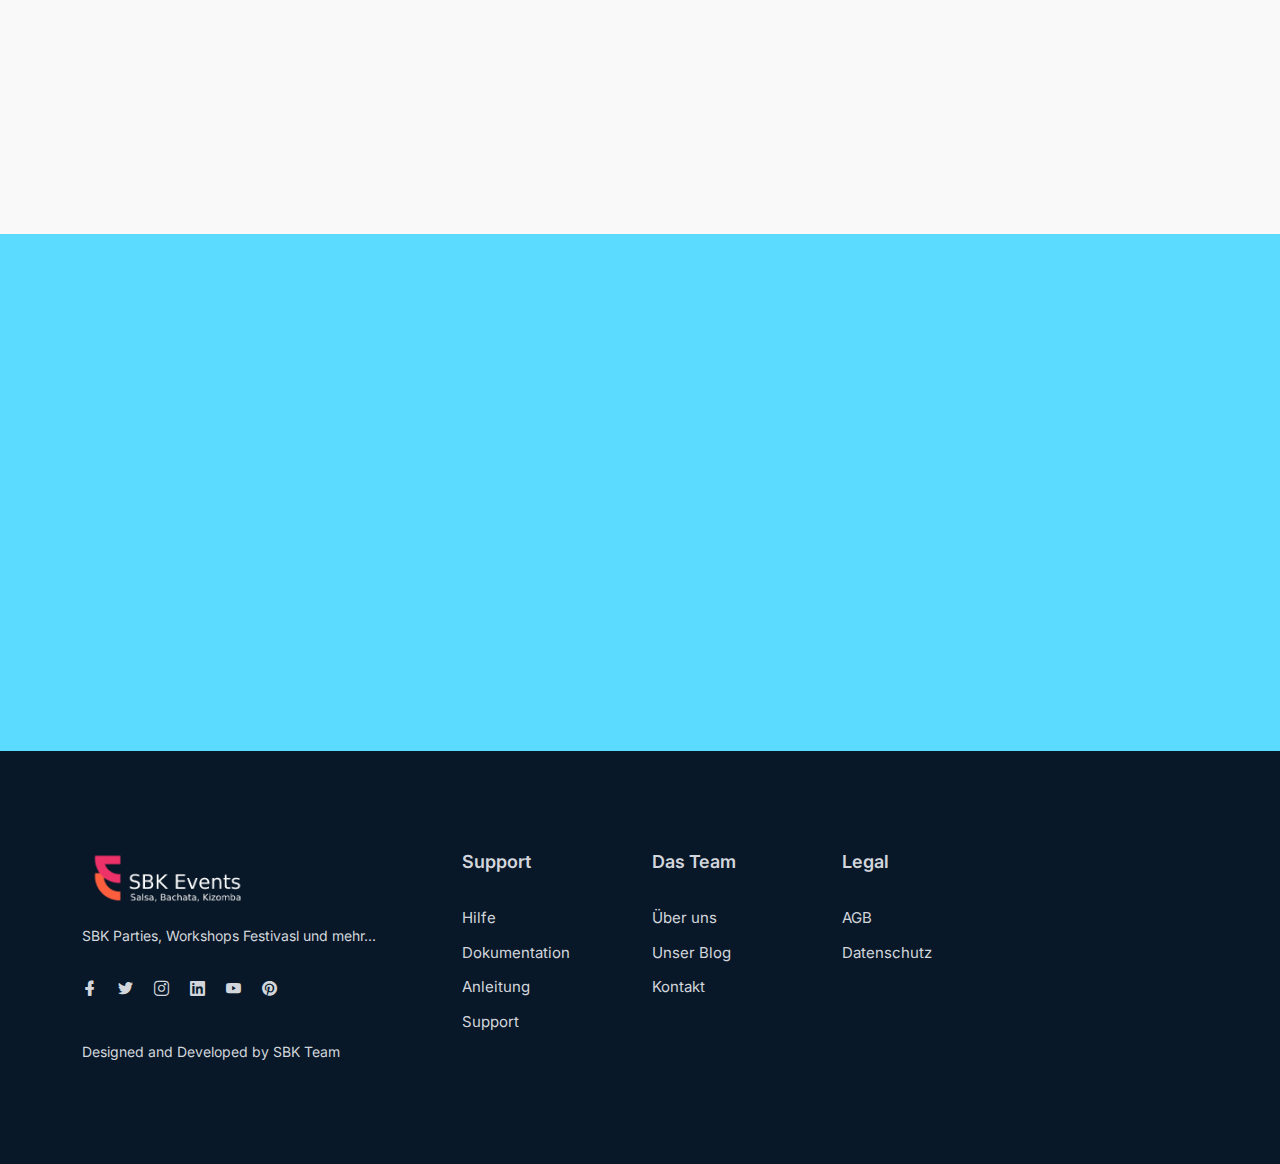
==== commit e6f5b3ce: "update stats" ====
--- a/index.html
+++ b/index.html
@@ -224,7 +224,7 @@
                 <div class="col-lg-10 offset-lg-1 col-md-12 col-12">
                     <div class="title">
                         <h2>Von den Besten Veranstallter im Region getraut</h2>
-                        <p>Mehr als 25 überprüfte Veranstallter und 130 Nutzer verwenden die App im Moment.</p>
+                        <p>Mehr als 25 überprüfte Veranstallter und 340 Nutzer verwenden die App im Moment.</p>
                     </div>
                 </div>
             </div>
@@ -239,13 +239,13 @@
                         </div>
                         <div class="col-lg-4 col-md-4 col-12">
                             <div class="single-achievement wow fadeInUp" data-wow-delay=".4s">
-                                <h3 class="counter"><span id="secondo2" class="countup" cup-end="130">130</span>+</h3>
+                                <h3 class="counter"><span id="secondo2" class="countup" cup-end="340">340</span>+</h3>
                                 <p>Zufriedene Users</p>
                             </div>
                         </div>
                         <div class="col-lg-4 col-md-4 col-12">
                             <div class="single-achievement wow fadeInUp" data-wow-delay=".6s">
-                                <h3 class="counter"><span id="secondo3" class="countup" cup-end="40">40</span>+</h3>
+                                <h3 class="counter"><span id="secondo3" class="countup" cup-end="80">80</span>+</h3>
                                 <p>Events Monatlich</p>
                             </div>
                         </div>
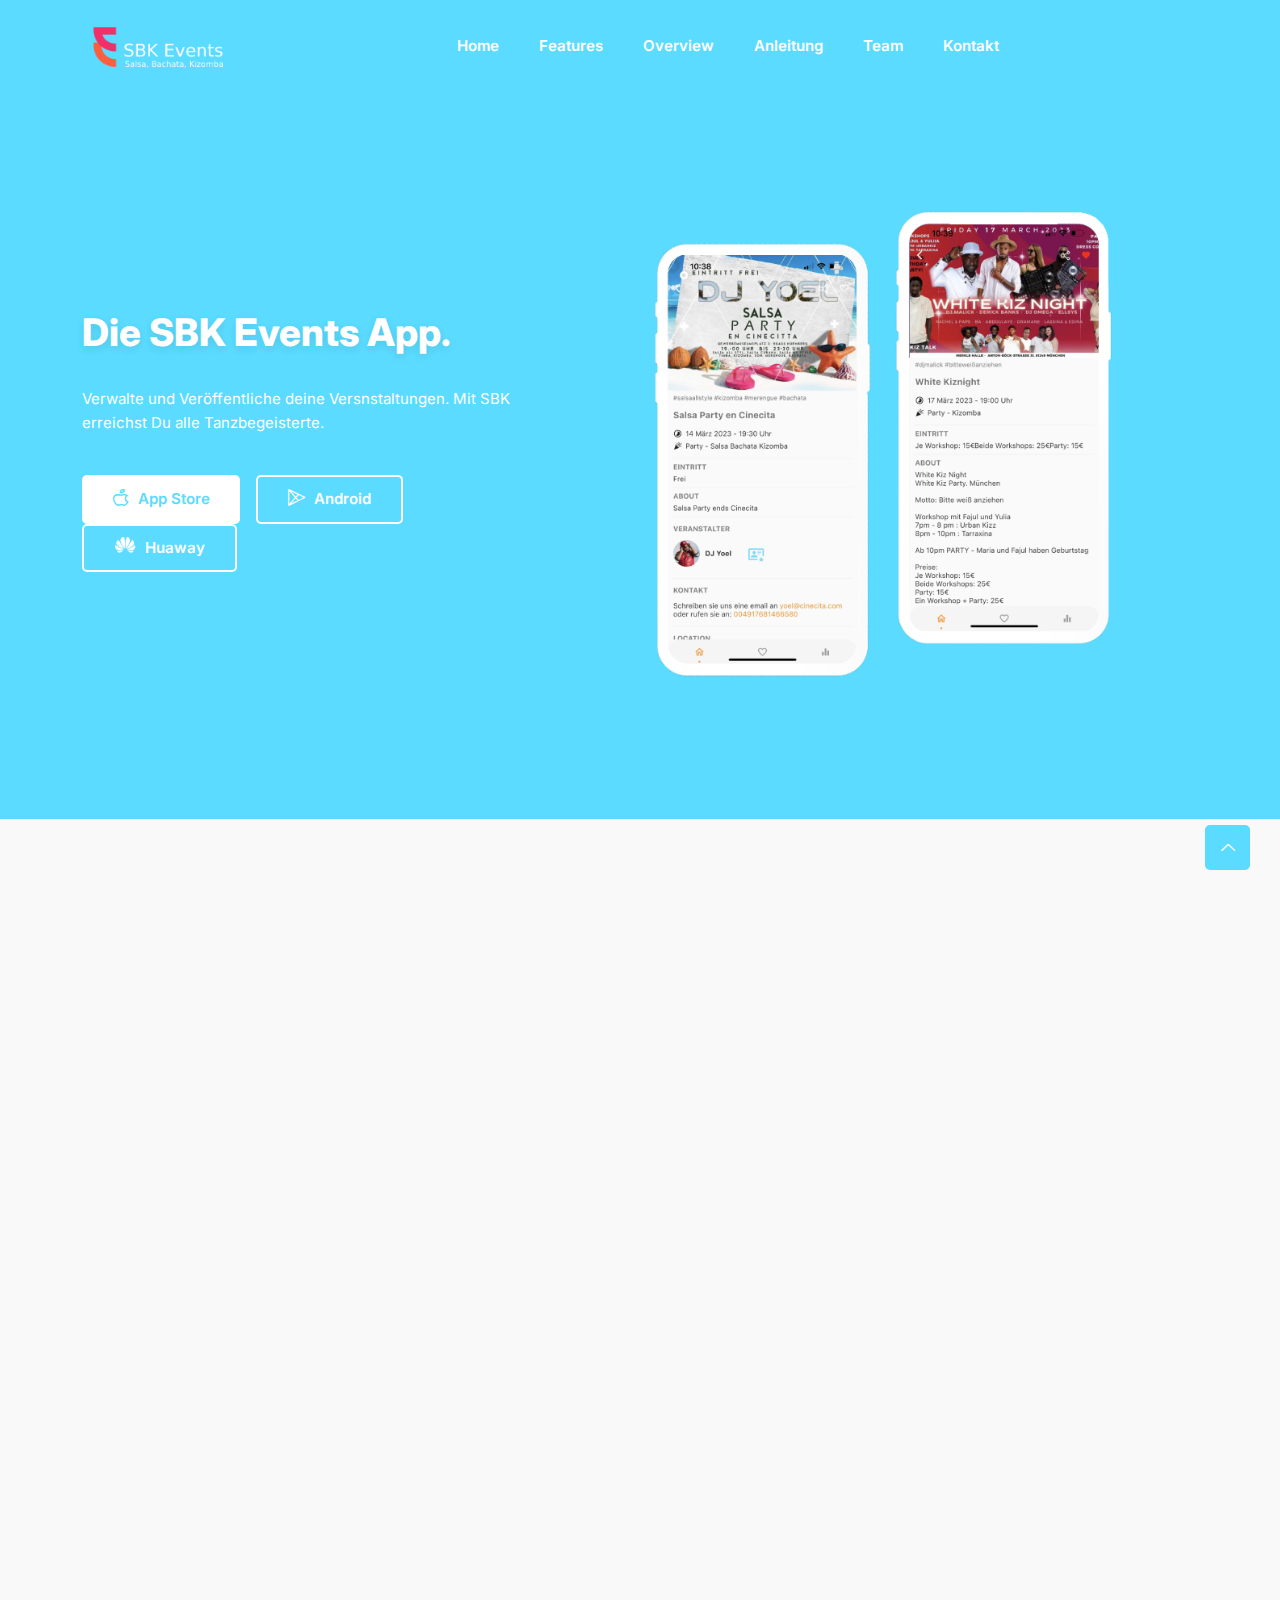
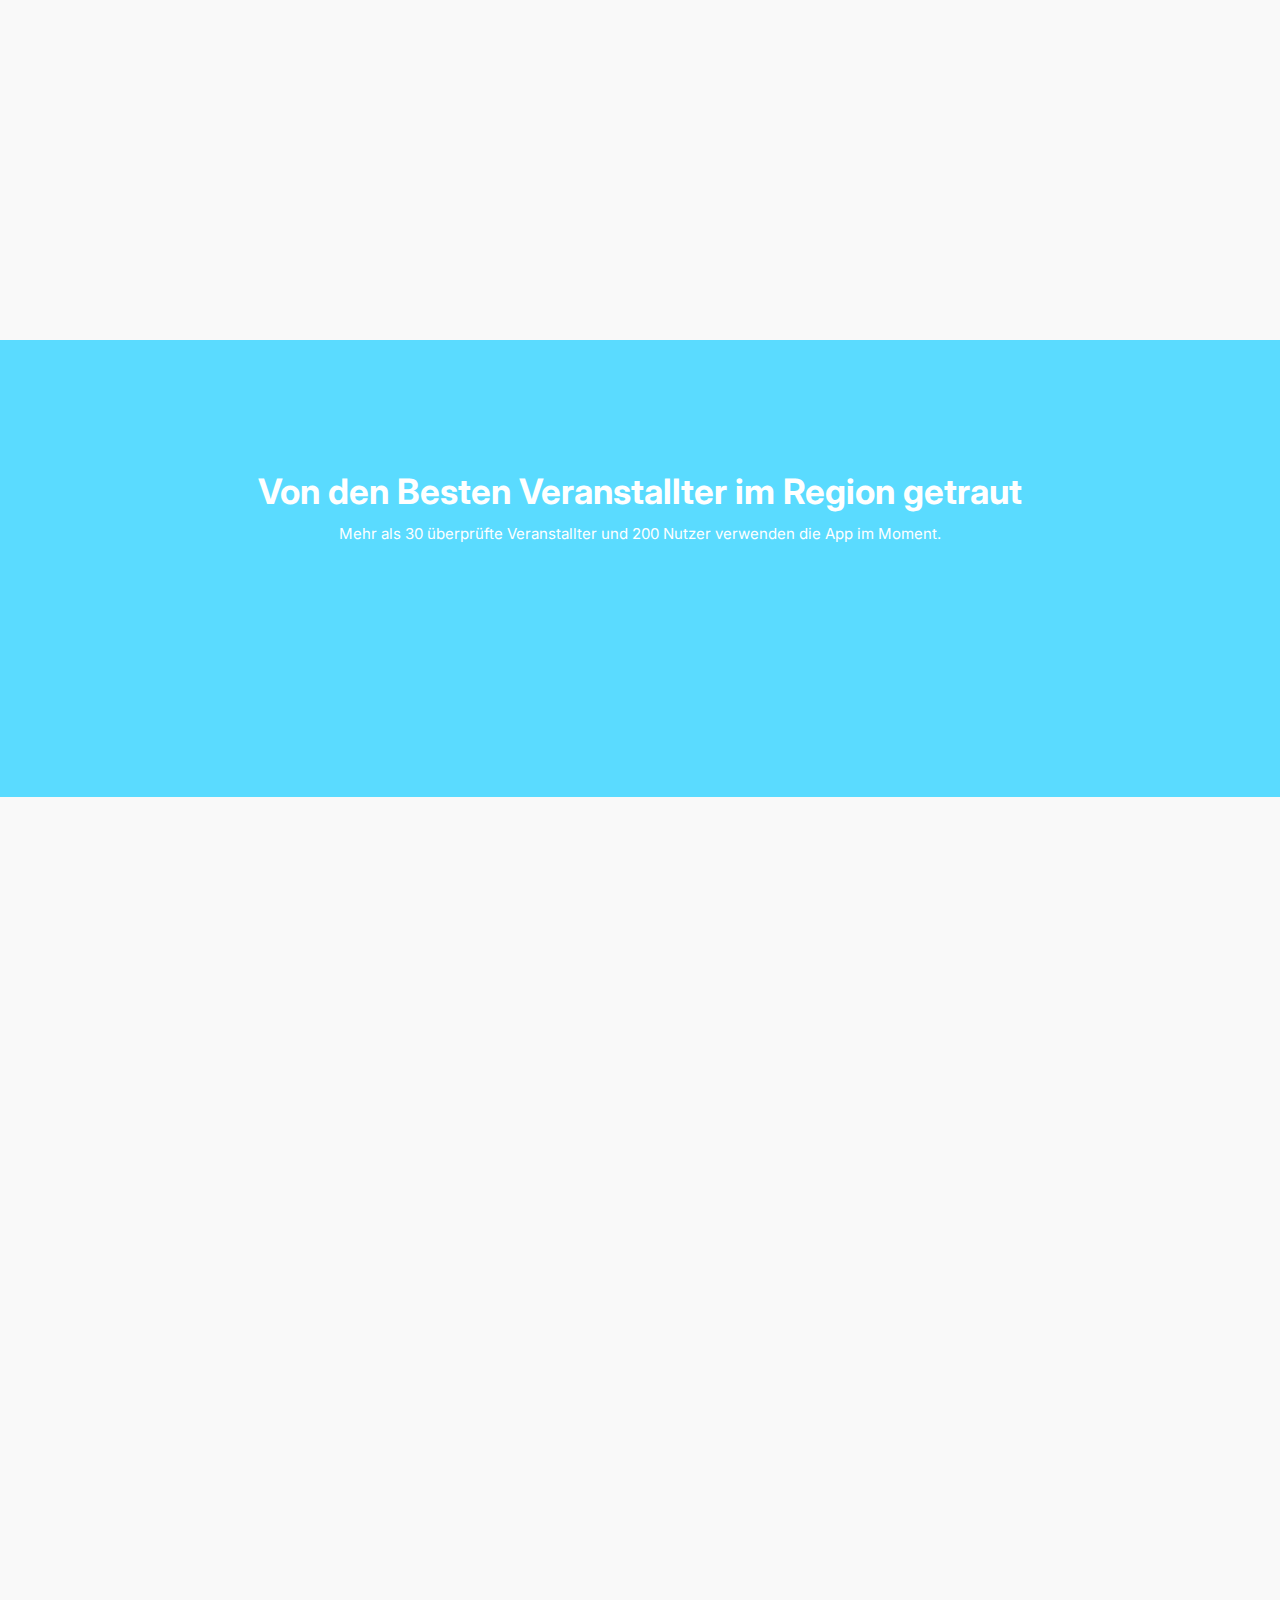
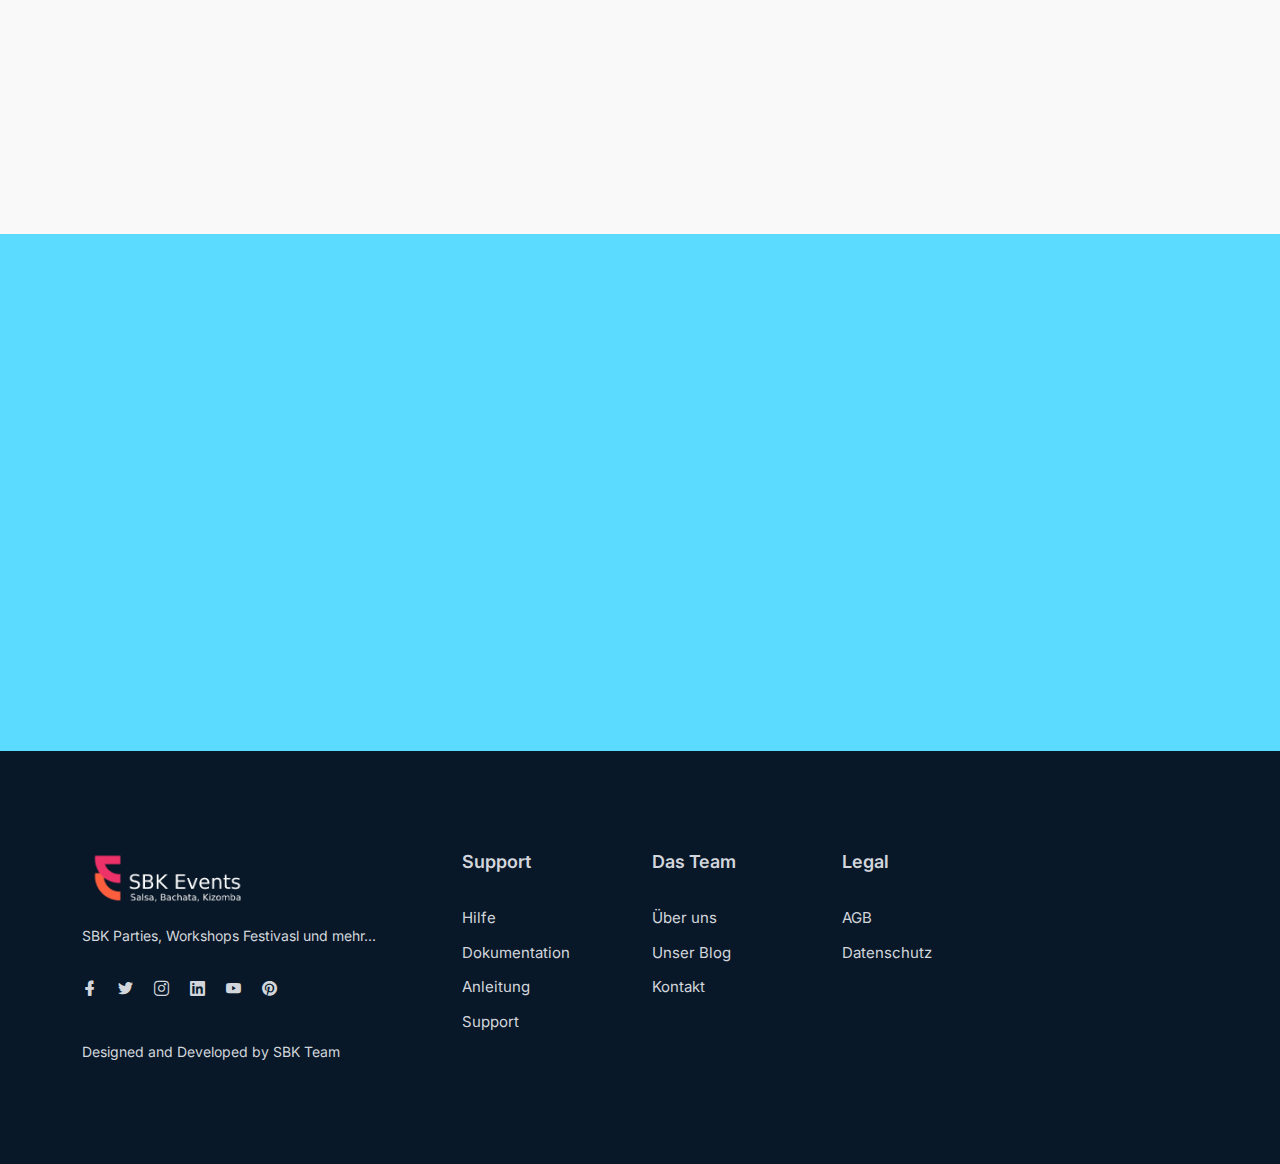
==== commit 6710d188: "update user number" ====
--- a/index.html
+++ b/index.html
@@ -224,7 +224,7 @@
                 <div class="col-lg-10 offset-lg-1 col-md-12 col-12">
                     <div class="title">
                         <h2>Von den Besten Veranstallter im Region getraut</h2>
-                        <p>Mehr als 25 überprüfte Veranstallter und 340 Nutzer verwenden die App im Moment.</p>
+                        <p>Mehr als 30 überprüfte Veranstallter und 200 Nutzer verwenden die App im Moment.</p>
                     </div>
                 </div>
             </div>
@@ -239,7 +239,7 @@
                         </div>
                         <div class="col-lg-4 col-md-4 col-12">
                             <div class="single-achievement wow fadeInUp" data-wow-delay=".4s">
-                                <h3 class="counter"><span id="secondo2" class="countup" cup-end="340">340</span>+</h3>
+                                <h3 class="counter"><span id="secondo2" class="countup" cup-end="340">200</span>+</h3>
                                 <p>Zufriedene Users</p>
                             </div>
                         </div>
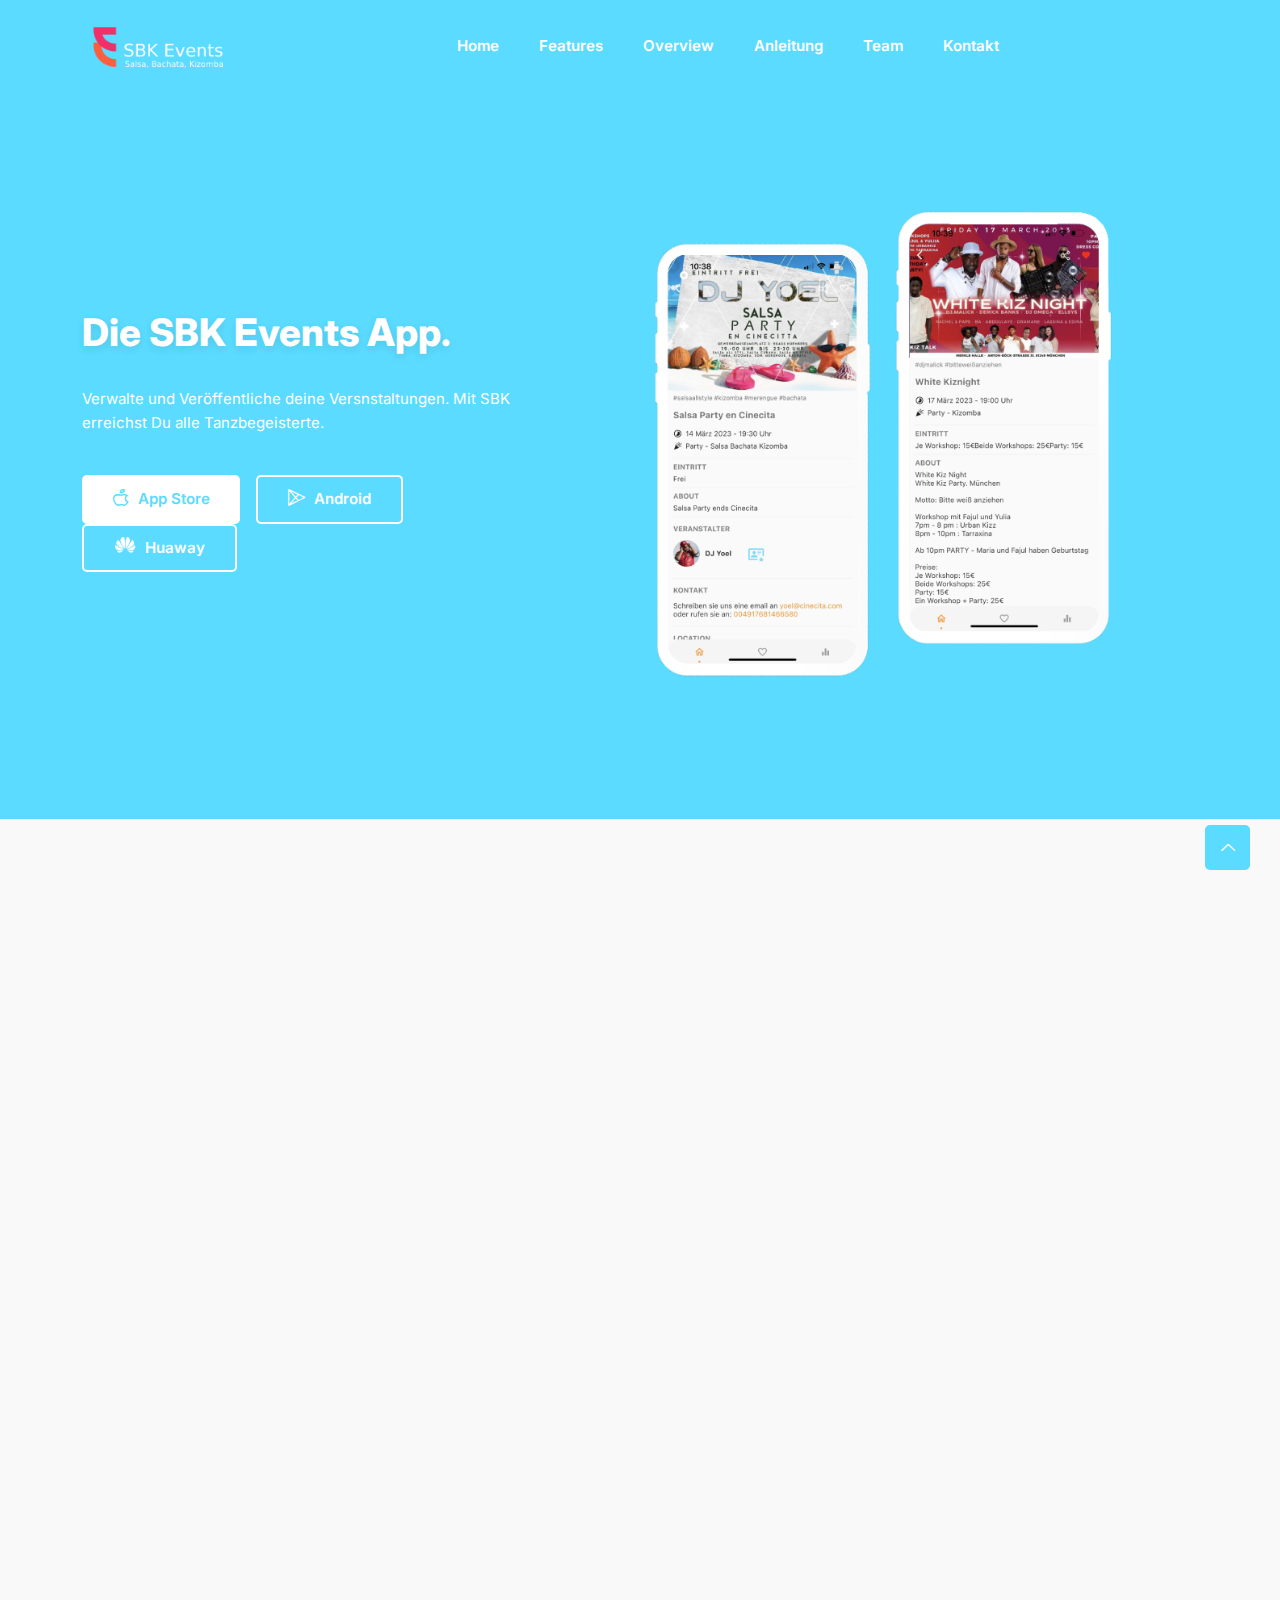
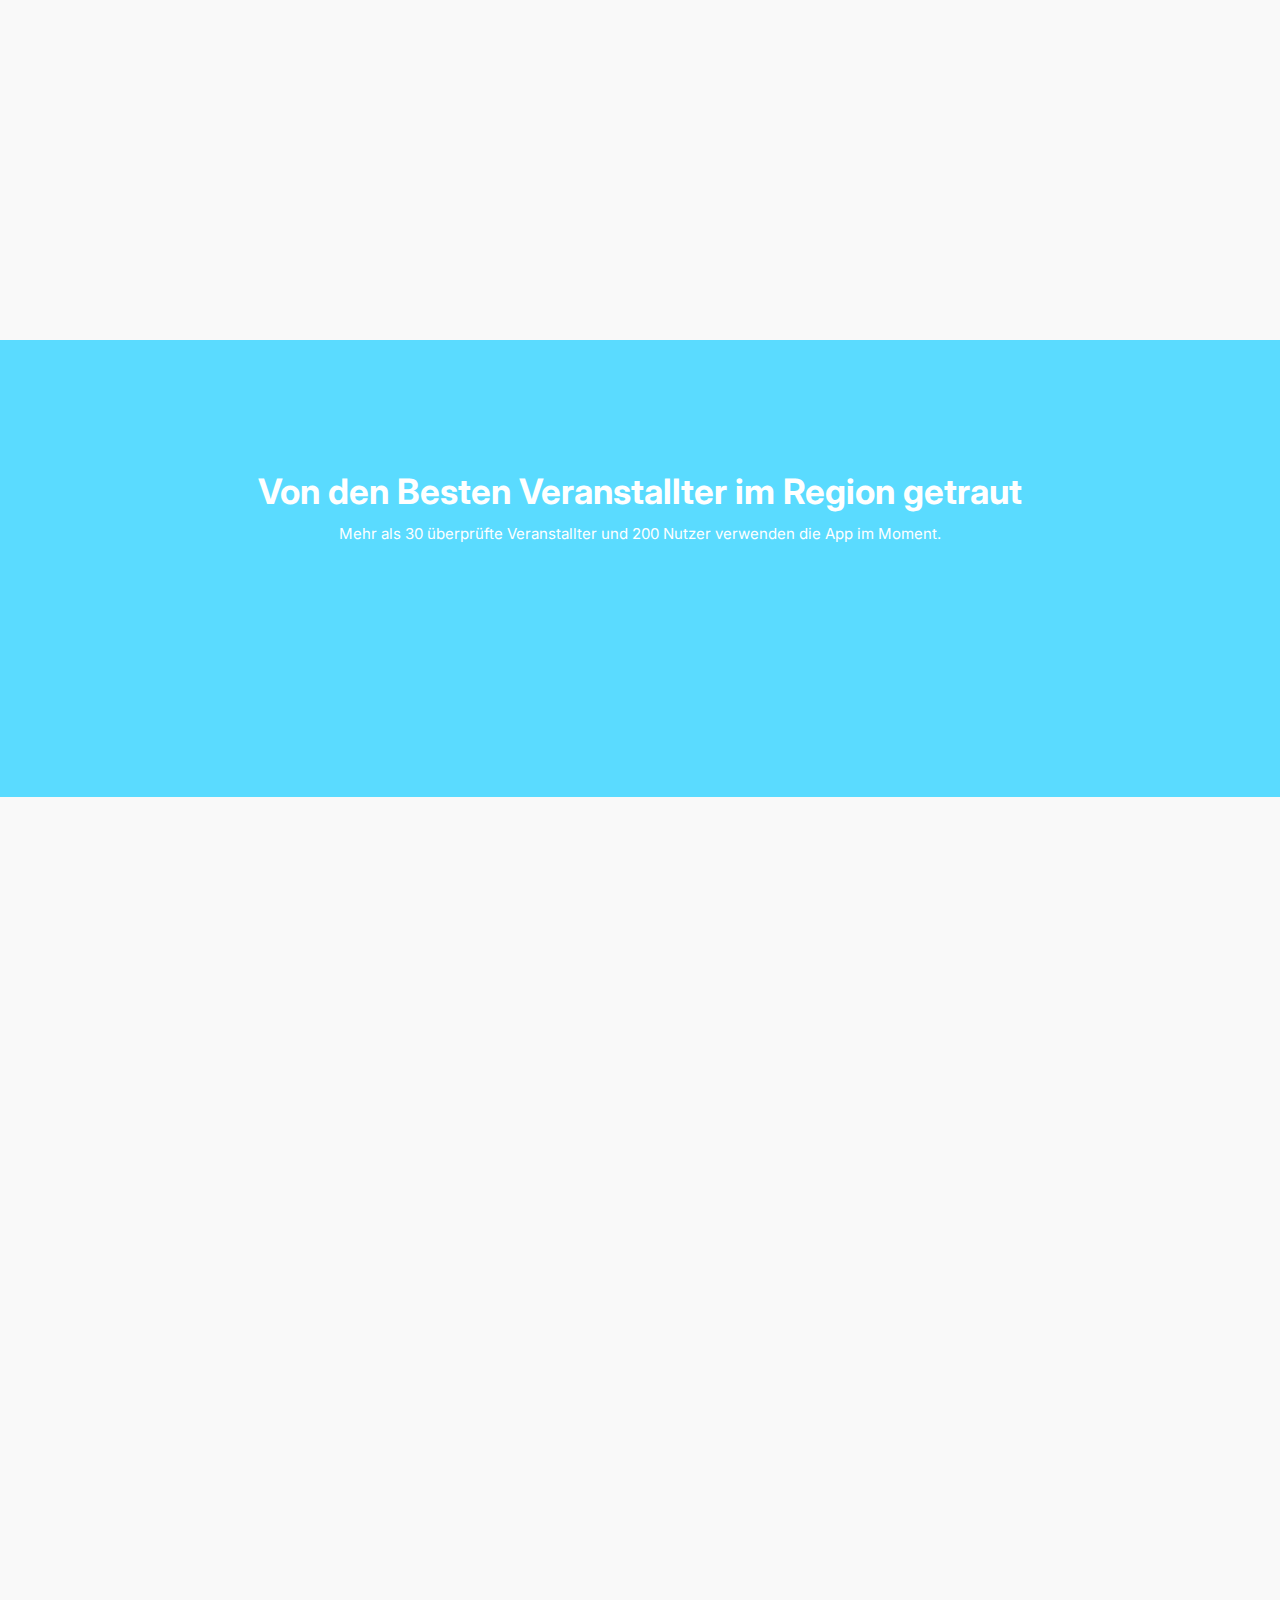
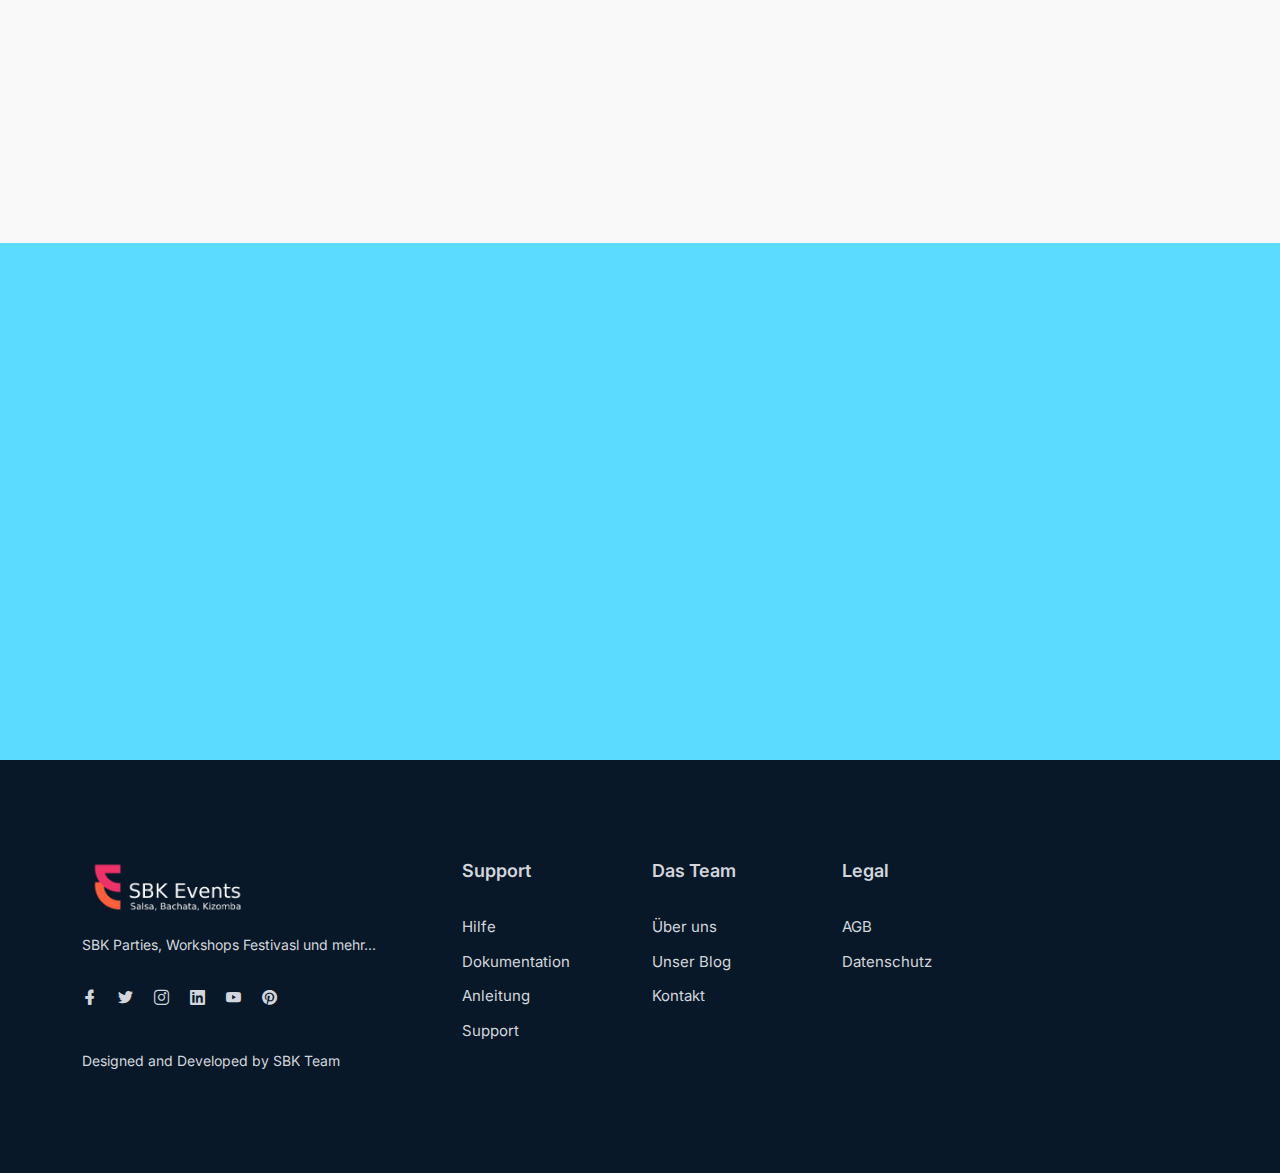
==== commit 759f4352: "column lengths" ====
--- a/index.html
+++ b/index.html
@@ -71,7 +71,8 @@
                                         <a href="javascript:void(0)" aria-label="Toggle navigation">Overview</a>
                                     </li>
                                     <li class="nav-item">
-                                        <a href="#hilfe" class="page-scroll" aria-label="Toggle navigation">Anleitung</a>
+                                        <a href="#hilfe" class="page-scroll"
+                                            aria-label="Toggle navigation">Anleitung</a>
                                     </li>
                                     <li class="nav-item">
                                         <a href="javascript:void(0)" aria-label="Toggle navigation">Team</a>
@@ -141,7 +142,8 @@
                 <div class="col-12">
                     <div class="section-title">
                         <h3 class="wow zoomIn" data-wow-delay=".2s">Features</h3>
-                        <h2 class="wow fadeInUp" data-wow-delay=".4s">AWS Cloud Basiert, Schnell, Sicher, Hoch Verfügbar, Benutzer-Freundlich.
+                        <h2 class="wow fadeInUp" data-wow-delay=".4s">AWS Cloud Basiert, Schnell, Sicher, Hoch
+                            Verfügbar, Benutzer-Freundlich.
                         </h2>
                         <p class="wow fadeInUp" data-wow-delay=".6s">Die App ist für iPhone, Android und Huaway designed
                             um alle SBK Tänzer zu erreichen.</p>
@@ -301,6 +303,7 @@
                                         href="mailto: sbk.events.de@gmail.com">Sbk-Events</a> senden um die
                                     Rechtevergabe zu beschleunigen.</li>
                             </ul>
+                            <br>
                             <!-- End Table List -->
                         </div>
                         <!-- End Table Content -->
@@ -340,6 +343,9 @@
                             </ul>
                             <!-- End Table List -->
                         </div>
+                        <br>
+                        <br>
+                        <br>
                         <!-- End Table Content -->
                     </div>
                     <!-- End Single Table-->
@@ -375,6 +381,11 @@
                             </ul>
                             <!-- End Table List -->
                         </div>
+                        <br>
+                        <br>
+                        <br>
+                        <br>
+                        <br>
                         <!-- End Table Content -->
                     </div>
                     <!-- End Single Table-->
